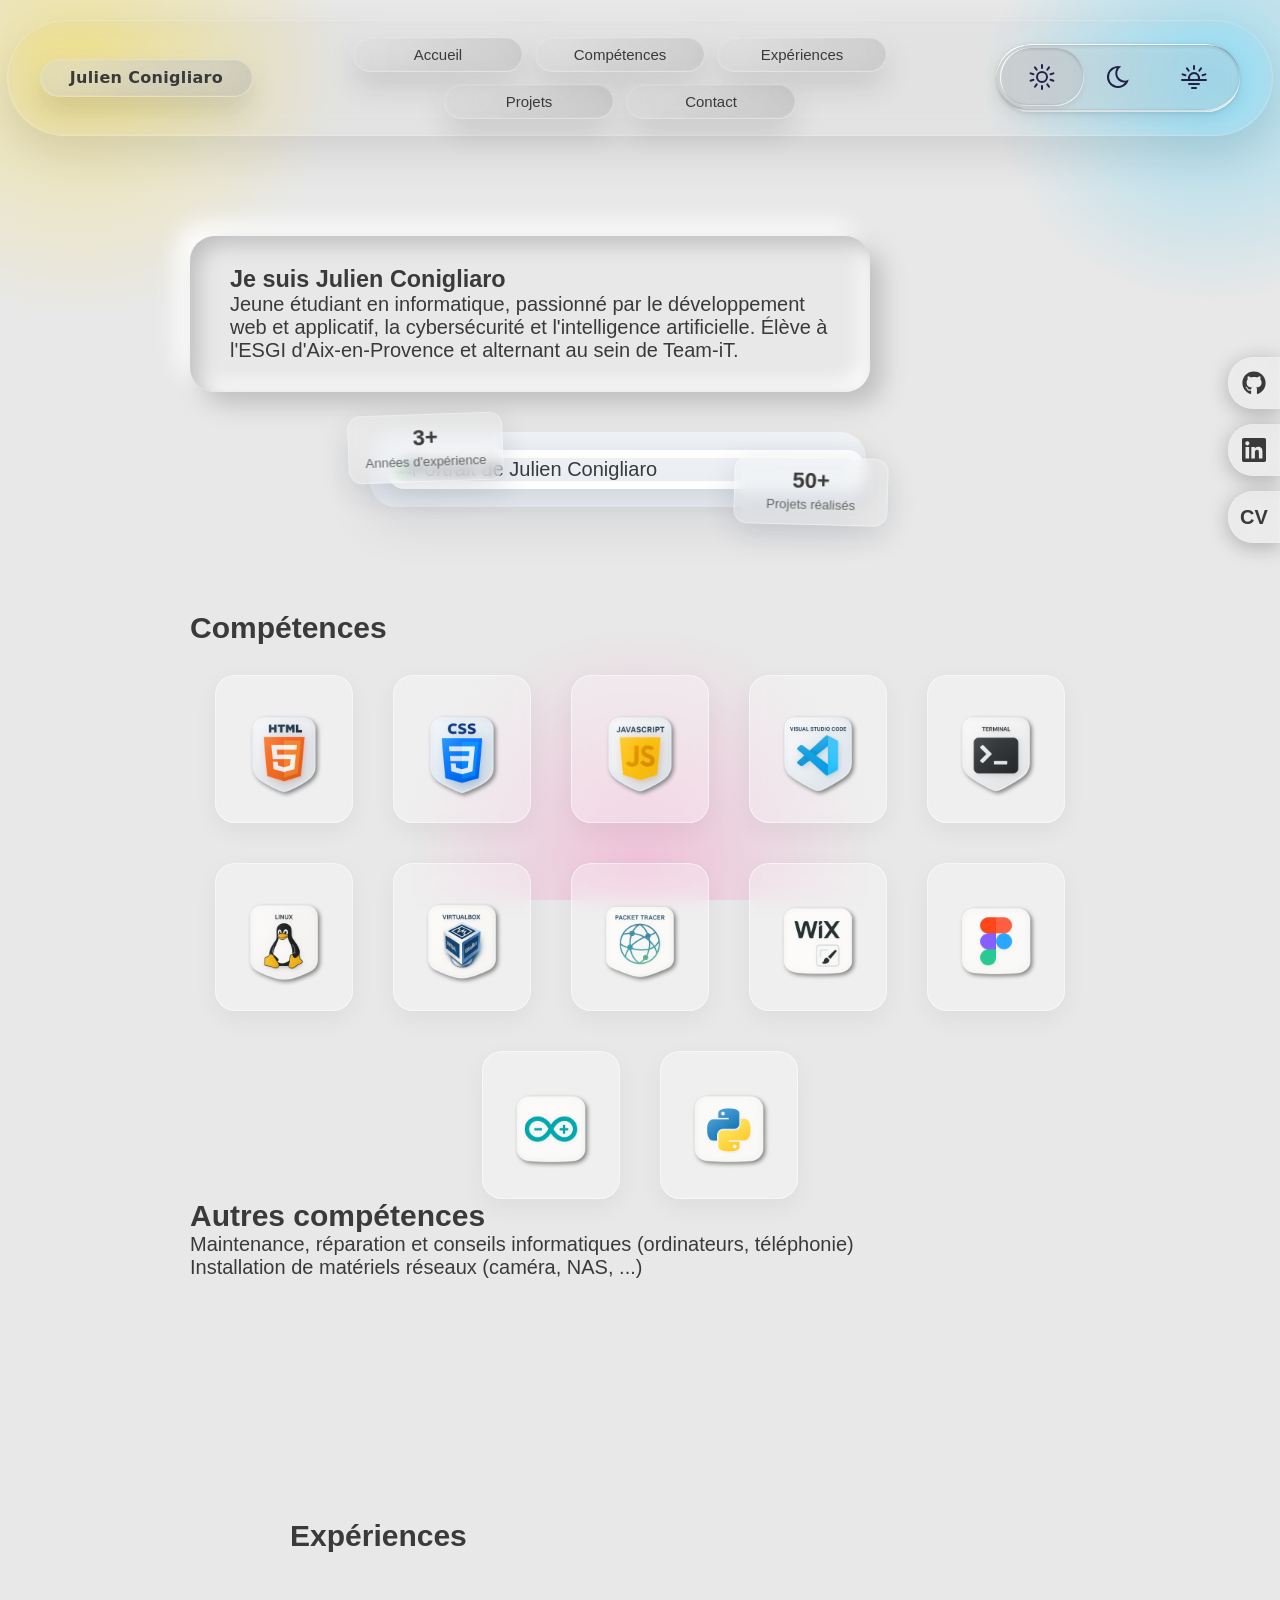
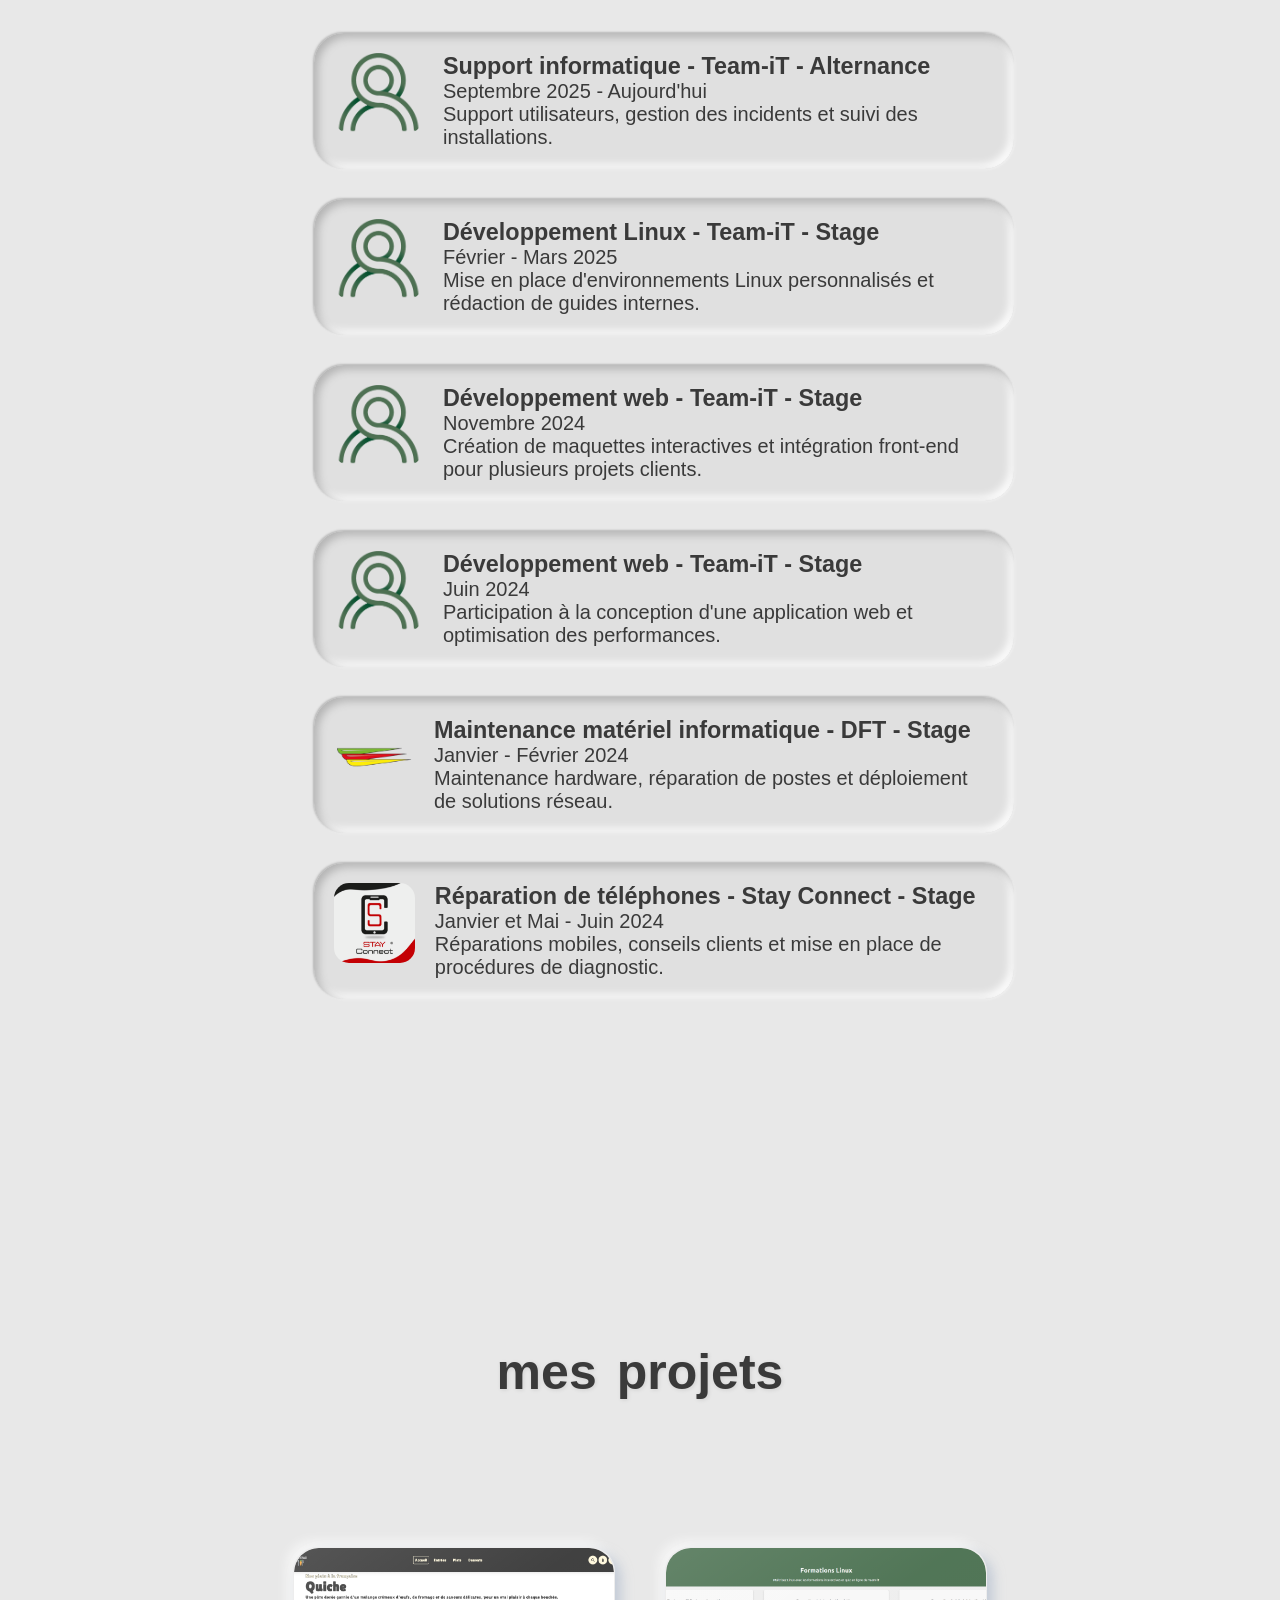
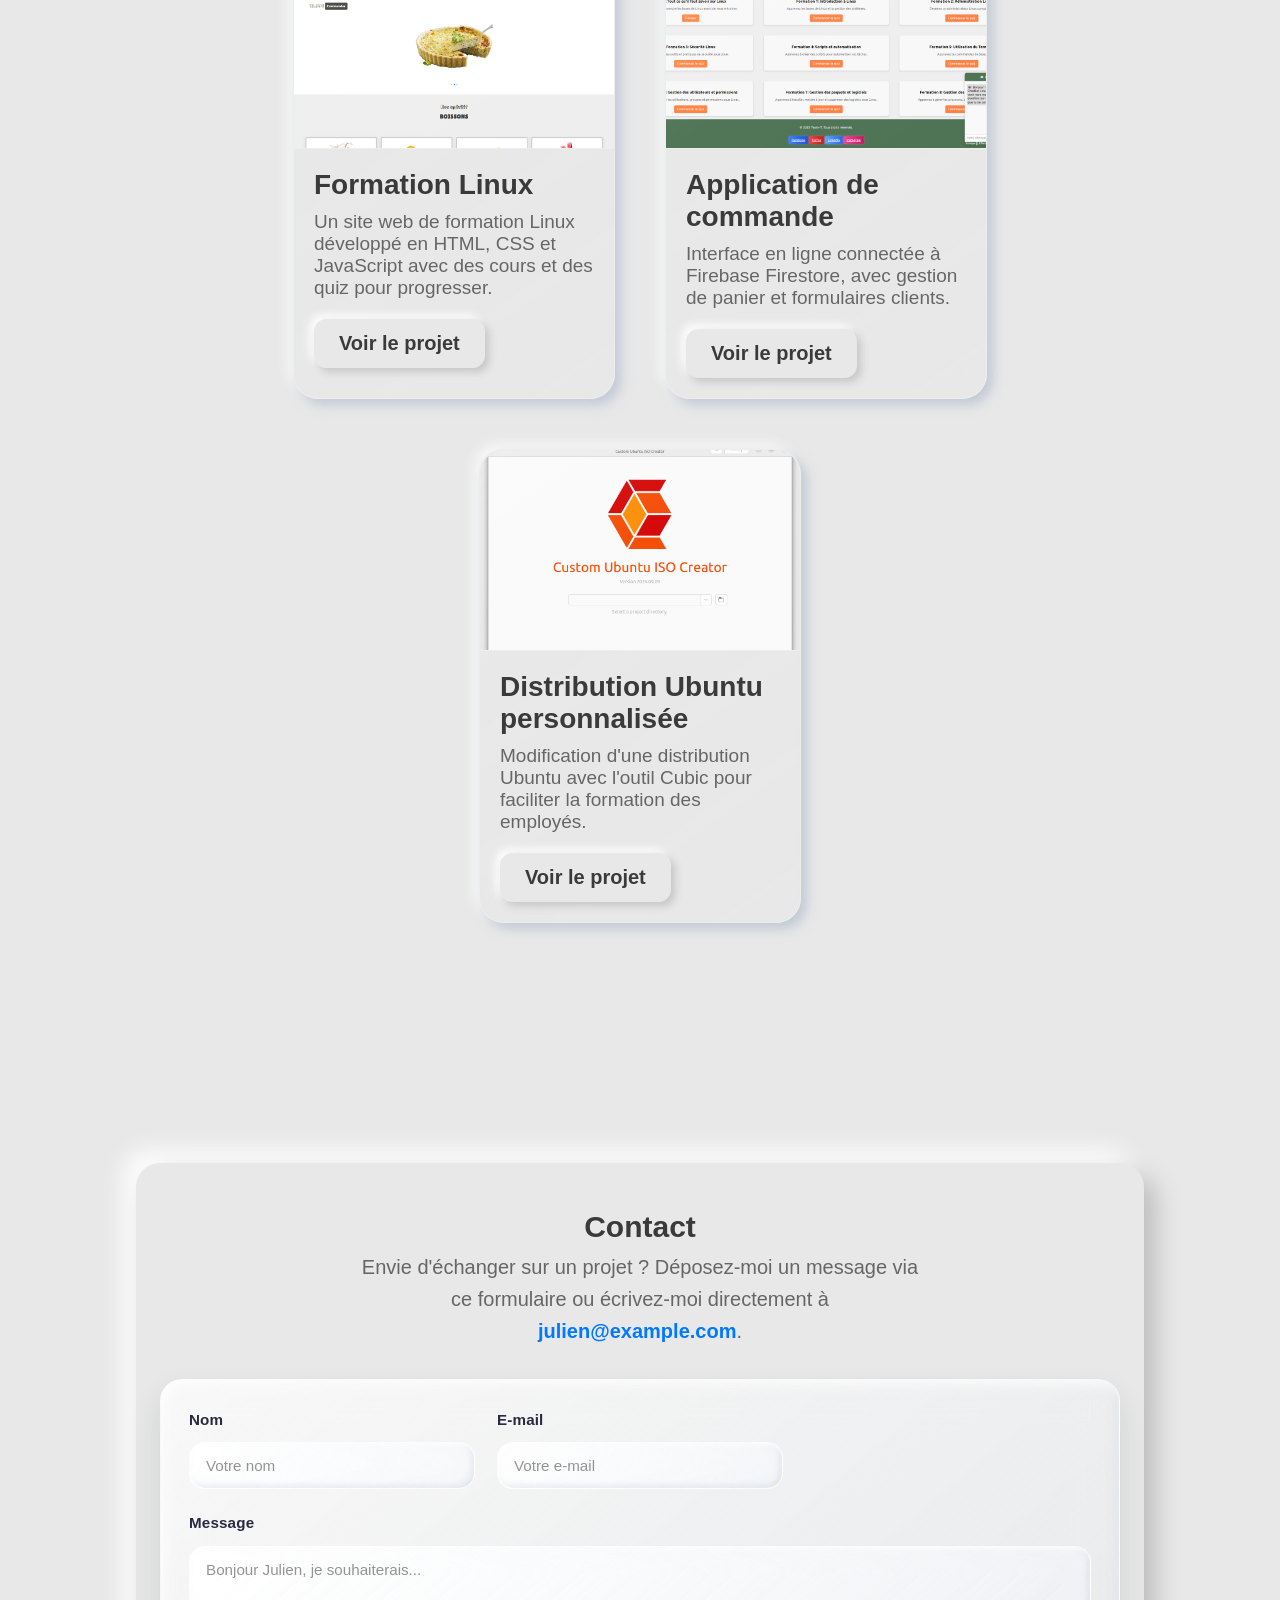
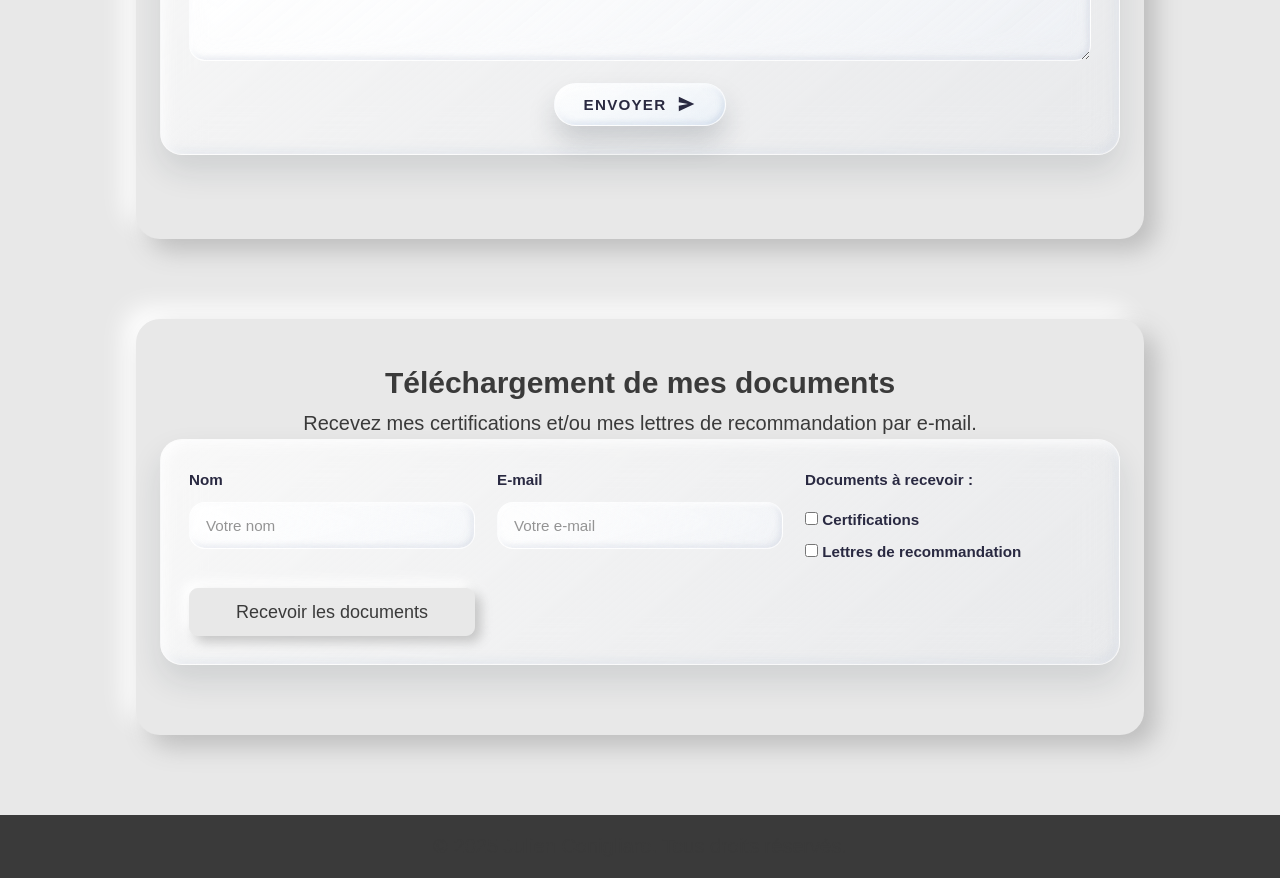
==== index.html @ 29764141 "All portfolio V1" ====
﻿<!DOCTYPE html>
<html lang="fr">
<head>
  <meta charset="UTF-8">
  <meta name="viewport" content="width=device-width, initial-scale=1.0">
  <title>Portfolio | Julien Conigliaro</title>
  <meta name="description" content="Portfolio de Julien Conigliaro, étudiant en informatique et alternant chez Team-iT.">
  <link rel="stylesheet" href="style.css">
</head>
<body>
  <header class="site-header">
    <p class="site-header__brand">
      <a class="nav-button brand-button" href="#accueil">Julien Conigliaro</a>
    </p>

    <nav class="site-nav" aria-label="Navigation principale">
      <ul class="nav-list">
        <li><a class="nav-button nav-link" href="#accueil">Accueil</a></li>
        <li><a class="nav-button nav-link" href="#skills">Compétences</a></li>
        <li><a class="nav-button nav-link" href="#experiences">Expériences</a></li>
        <li><a class="nav-button nav-link" href="#projets">Projets</a></li>
        <li><a class="nav-button nav-link" href="#contact">Contact</a></li>
      </ul>
    </nav>




    <aside class="site-header__controls">
      <fieldset class="switcher" aria-label="Changer de thème">
        <legend class="switcher__legend">Choisir un thème</legend>

        <label class="switcher__option">
          <input class="switcher__input" type="radio" name="theme" value="light" c-option="1" checked>
          <span class="sr-only">Thème clair</span>
          <svg class="switcher__icon" xmlns="http://www.w3.org/2000/svg" fill="none" viewBox="0 0 36 36">
            <path fill="var(--c)" fill-rule="evenodd" d="M18 12a6 6 0 1 1 0 12 6 6 0 0 1 0-12Zm0 2a4 4 0 1 0 0 8 4 4 0 0 0 0-8Z" clip-rule="evenodd" />
            <path fill="var(--c)" d="M17 6.038a1 1 0 1 1 2 0v3a1 1 0 0 1-2 0v-3ZM24.244 7.742a1 1 0 1 1 1.618 1.176L24.1 11.345a1 1 0 1 1-1.618-1.176l1.763-2.427ZM29.104 13.379a1 1 0 0 1 .618 1.902l-2.854.927a1 1 0 1 1-.618-1.902l2.854-.927ZM29.722 20.795a1 1 0 0 1-.619 1.902l-2.853-.927a1 1 0 1 1 .618-1.902l2.854.927ZM25.862 27.159a1 1 0 0 1-1.618 1.175l-1.763-2.427a1 1 0 1 1 1.618-1.175l1.763 2.427ZM19 30.038a1 1 0 0 1-2 0v-3a1 1 0 1 1 2 0v3ZM11.755 28.334a1 1 0 0 1-1.618-1.175l1.764-2.427a1 1 0 1 1 1.618 1.175l-1.764 2.427ZM6.896 22.697a1 1 0 1 1-.618-1.902l2.853-.927a1 1 0 1 1 .618 1.902l-2.853.927ZM6.278 15.28a1 1 0 1 1 .618-1.901l2.853.927a1 1 0 1 1-.618 1.902l-2.853-.927ZM10.137 8.918a1 1 0 0 1 1.618-1.176l1.764 2.427a1 1 0 0 1-1.618 1.176l-1.764-2.427Z" />
          </svg>
        </label>

        <label class="switcher__option">
          <input class="switcher__input" type="radio" name="theme" value="dark" c-option="2">
          <span class="sr-only">Thème sombre</span>
          <svg class="switcher__icon" xmlns="http://www.w3.org/2000/svg" fill="none" viewBox="0 0 36 36">
            <path fill="var(--c)" d="M12.5 8.473a10.968 10.968 0 0 1 8.785-.97 7.435 7.435 0 0 0-3.737 4.672l-.09.373A7.454 7.454 0 0 0 28.732 20.4a10.97 10.97 0 0 1-5.232 7.125l-.497.27c-5.014 2.566-11.175.916-14.234-3.813l-.295-.483C5.53 18.403 7.13 11.93 12.017 8.77l.483-.297Zm4.234.616a8.946 8.946 0 0 0-2.805.883l-.429.234A9 9 0 0 0 10.206 22.5l.241.395A9 9 0 0 0 22.5 25.794l.416-.255a8.94 8.94 0 0 0 2.167-1.99 9.433 9.433 0 0 1-2.782-.313c-5.043-1.352-8.036-6.535-6.686-11.578l.147-.491c.242-.745.573-1.44.972-2.078Z" />
          </svg>
        </label>

        <label class="switcher__option">
          <input class="switcher__input" type="radio" name="theme" value="dim" c-option="3">
          <span class="sr-only">Thème tamisé</span>
          <svg class="switcher__icon" xmlns="http://www.w3.org/2000/svg" fill="none" viewBox="0 0 36 36">
            <path fill="var(--c)" d="M5 21a1 1 0 0 1 1-1h24a1 1 0 1 1 0 2H6a1 1 0 0 1-1-1ZM12 25a1 1 0 0 1 1-1h10a1 1 0 1 1 0 2H13a1 1 0 0 1-1-1ZM15 29a1 1 0 0 1 1-1h4a1 1 0 1 1 0 2h-4a1 1 0 0 1-1-1ZM18 13a6 6 0 0 1 5.915 7h-2.041A4.005 4.005 0 0 0 18 15a4 4 0 0 0-3.874 5h-2.041A6 6 0 0 1 18 13ZM17 7.038a1 1 0 1 1 2 0v3a1 1 0 0 1-2 0v-3ZM24.244 8.742a1 1 0 1 1 1.618 1.176L24.1 12.345a1 1 0 1 1-1.618-1.176l1.763-2.427ZM29.104 14.379a1 1 0 0 1 .618 1.902l-2.854.927a1 1 0 1 1-.618-1.902l2.854-.927ZM6.278 16.28a1 1 0 1 1 .618-1.901l2.853.927a1 1 0 1 1-.618 1.902l-2.853-.927ZM10.137 9.918a1 1 0 0 1 1.618-1.176l1.764 2.427a1 1 0 0 1-1.618 1.176l-1.764-2.427Z" />
          </svg>
        </label>
      </fieldset>
    </aside>
  </header>

  <main id="accueil">
    <section class="first" aria-labelledby="intro-title">
      <article class="top-left card">
        <h1 id="intro-title">Je suis Julien Conigliaro</h1>
        <p>
          Jeune étudiant en informatique, passionné par le développement web et applicatif, la cybersécurité
          et l'intelligence artificielle. Élève à l'ESGI d'Aix-en-Provence et alternant au sein de Team-iT.
        </p>
      </article>

      <aside class="top-right">
        <figure class="image-container">
          <img src="https://cdn.mos.cms.futurecdn.net/8KfKPUNCBj9iife7zyNVQZ-1200-80.jpg" alt="Portrait de Julien Conigliaro">
          <aside class="info-card card-top-left" aria-hidden="true">
            <p class="num">3+</p>
            <p class="label">Années d'expérience</p>
          </aside>

          <aside class="info-card card-bottom-right" aria-hidden="true">
            <p class="num">50+</p>
            <p class="label">Projets réalisés</p>
          </aside>
        </figure>
      </aside>
    </section>

    <section id="skills" class="skills-section">
      <h2>Compétences</h2>
      <ul class="skills">
        <li class="skills-items">
          <img src="images/logo_html.png" alt="Logo HTML5">
        </li>
        <li class="skills-items">
          <img src="images/logo_ccs_glass.png" alt="Logo CSS3">
        </li>
        <li class="skills-items">
          <img src="images/logo_JS.png" alt="Logo JavaScript">
        </li>
        <li class="skills-items">
          <img src="images/logo_vscode.png" alt="Logo Visual Studio Code">
        </li>
        <li class="skills-items">
          <img src="images/logo_terminal.png" alt="Terminal Linux">
        </li>
        <li class="skills-items">
          <img src="images/logo_linux.png" alt="Logo Linux">
        </li>
        <li class="skills-items">
          <img src="images/logo_virtualbox.png" alt="Logo VirtualBox">
        </li>
        <li class="skills-items">
          <img src="images/loco_packet_traceur.png" alt="Logo Cisco Packet Tracer">
        </li>
        <li class="skills-items">
          <img src="images/logo_wix.png" alt="Logo Wix">
        </li>
        <li class="skills-items">
          <img src="images/logo_figma.png" alt="Logo Figma">
        </li>
        <li class="skills-items">
          <img src="images/logo_arduino-ide.png" alt="Logo Arduino IDE">
        </li>
        <li class="skills-items">
          <img src="images/logo_python.png" alt="Logo Python">
        </li>
      </ul>

      <h3>Autres compétences</h3>
      <p>Maintenance, réparation et conseils informatiques (ordinateurs, téléphonie)</p>
      <p>Installation de matériels réseaux (caméra, NAS, ...)</p>
    </section>

    <section id="experiences" class="experiences-section">
      <h2>Expériences</h2>

      <section class="container1">
        <article class="box1">
          <img src="./images/logo-team-it.png" alt="Logo Team-IT">
          <h3>Support informatique - Team-iT - Alternance</h3>
          <p class="date">Septembre 2025 - Aujourd'hui</p>
          <p>Support utilisateurs, gestion des incidents et suivi des installations.</p>
        </article>

        <article class="box1">
          <img src="./images/logo-team-it.png" alt="Logo Team-IT">
          <h3>Développement Linux - Team-iT - Stage</h3>
          <p class="date">Février - Mars 2025</p>
          <p>Mise en place d'environnements Linux personnalisés et rédaction de guides internes.</p>
        </article>

        <article class="box1">
          <img src="./images/logo-team-it.png" alt="Logo Team-IT">
          <h3>Développement web - Team-iT - Stage</h3>
          <p class="date">Novembre 2024</p>
          <p>Création de maquettes interactives et intégration front-end pour plusieurs projets clients.</p>
        </article>

        <article class="box1">
          <img src="./images/logo-team-it.png" alt="Logo Team-IT">
          <h3>Développement web - Team-iT - Stage</h3>
          <p class="date">Juin 2024</p>
          <p>Participation à la conception d'une application web et optimisation des performances.</p>
        </article>

        <article class="box1">
          <img src="./images/logo-DFT.png" alt="Logo DFT Informatique">
          <h3>Maintenance matériel informatique - DFT - Stage</h3>
          <p class="date">Janvier - Février 2024</p>
          <p>Maintenance hardware, réparation de postes et déploiement de solutions réseau.</p>
        </article>

        <article class="box1">
          <img src="./images/logo_stay_connect.png" alt="Logo Stay Connect">
          <h3>Réparation de téléphones - Stay Connect - Stage</h3>
          <p class="date">Janvier et Mai - Juin 2024</p>
          <p>Réparations mobiles, conseils clients et mise en place de procédures de diagnostic.</p>
        </article>
      </section>
    </section>

    <aside class="sidebar" aria-label="Réseaux et documents">
      <a href="https://github.com/jfcjulien" class="sidebar-item github" target="_blank" rel="noopener noreferrer">
        <span class="icon" aria-hidden="true">
          <svg viewBox="0 0 496 512" xmlns="http://www.w3.org/2000/svg">
            <path d="M165.9 397.4c0 2-2.3 3.6-5.2 3.6-3.3.3-5.6-1.3-5.6-3.6 0-2 2.3-3.6 5.2-3.6 3-.3 5.6 1.3 5.6 3.6zm-31.1-4.5c-.7 2 1.3 4.3 4.3 4.9 2.6 1 5.6 0 6.2-2s-1.3-4.3-4.3-5.2c-2.6-.7-5.5.3-6.2 2.3zm44.2-1.7c-2.9.7-4.9 2.6-4.6 4.9.3 2 2.9 3.3 5.9 2.6 2.9-.7 4.9-2.6 4.6-4.6-.3-1.9-3-3.2-5.9-2.9zM244.8 8C106.1 8 0 113.3 0 252c0 110.9 69.8 205.8 169.5 239.2 12.8 2.3 17.3-5.6 17.3-12.1 0-6.2-.3-40.4-.3-61.4 0 0-70 15-84.7-29.8 0 0-11.4-29.1-27.8-36.6 0 0-22.9-15.7 1.6-15.4 0 0 24.9 2 38.6 25.8 21.9 38.6 58.6 27.5 72.9 20.9 2.3-16 8.8-27.1 16-33.7-55.9-6.2-112.3-14.3-112.3-110.5 0-27.5 7.6-41.3 23.6-58.9-2.6-6.5-11.1-33.3 2.6-67.9 20.9-6.5 69 27 69 27 20-5.6 41.5-8.5 62.8-8.5s42.8 2.9 62.8 8.5c0 0 48.1-33.6 69-27 13.7 34.7 5.2 61.4 2.6 67.9 16 17.7 25.8 31.5 25.8 58.9 0 96.5-58.9 104.2-114.8 110.5 9.2 7.9 17 22.9 17 46.4 0 33.7-.3 75.4-.3 83.6 0 6.5 4.6 14.4 17.3 12.1C428.2 457.8 496 362.9 496 252 496 113.3 383.5 8 244.8 8zM97.2 352.9c-1.3 1-1 3.3.7 5.2 1.6 1.6 3.9 2.3 5.2 1 1.3-1 1-3.3-.7-5.2-1.6-1.6-3.9-2.3-5.2-1zm-10.8-8.1c-.7 1.3.3 2.9 2.3 3.9 1.6 1 3.6.7 4.3-.7.7-1.3-.3-2.9-2.3-3.9-2-.6-3.6-.3-4.3.7zm32.4 35.6c-1.6 1.3-1 4.3 1.3 6.2 2.3 2.3 5.2 2.6 6.5 1 1.3-1.3.7-4.3-1.3-6.2-2.2-2.3-5.2-2.6-6.5-1zm-11.4-14.7c-1.6 1-1.6 3.6 0 5.9 1.6 2.3 4.3 3.3 5.6 2.3 1.6-1.3 1.6-3.9 0-6.2-1.4-2.3-4-3.3-5.6-2z" />
          </svg>
        </span>
        <span class="label">Github</span>
      </a>

      <a href="https://fr.linkedin.com/in/julien-conigliaro-6262a5350" class="sidebar-item code" target="_blank" rel="noopener noreferrer">
        <span class="icon" aria-hidden="true">
          <svg viewBox="0 0 24 24" xmlns="http://www.w3.org/2000/svg">
            <path d="M20.447 20.452h-3.554v-5.569c0-1.328-.027-3.037-1.852-3.037-1.853 0-2.136 1.445-2.136 2.939v5.667H9.351V9h3.414v1.561h.046c.477-.9 1.637-1.85 3.37-1.85 3.601 0 4.267 2.37 4.267 5.455v6.286zM5.337 7.433c-1.144 0-2.063-.926-2.063-2.065 0-1.138.92-2.063 2.063-2.063 1.14 0 2.064.925 2.064 2.063 0 1.139-.925 2.065-2.064 2.065zm1.782 13.019H3.555V9h3.564v11.452zM22.225 0H1.771C.792 0 0 .774 0 1.729v20.542C0 23.227.792 24 1.771 24h20.451C23.2 24 24 23.227 24 22.271V1.729C24 .774 23.2 0 22.222 0h.003z" />
          </svg>
        </span>
        <span class="label">LinkedIn</span>
      </a>

      <a href="cv.pdf" class="sidebar-item earn" download>
        <span class="icon" aria-hidden="true">
          <span aria-hidden="true">CV</span>
        </span>
        <span class="label">Télécharger le CV</span>
      </a>
    </aside>

    <section id="projets" class="projects-section">
      <h2 class="section-title">mes projets</h2>

      <section class="projects-container">
        <article class="project-card">
          <figure class="project-image">
            <img src="images/image_servpad.png" alt="Aperçu du projet Formation Linux">
          </figure>
          <section class="project-content">
            <h3>Formation Linux</h3>
            <p>Un site web de formation Linux développé en HTML, CSS et JavaScript avec des cours et des quiz pour progresser.</p>
            <a href="https://github.com/evomerse/Team-iT" class="project-btn" target="_blank" rel="noopener noreferrer">Voir le projet</a>
          </section>
        </article>

        <article class="project-card">
          <figure class="project-image">
            <img src="images/image site formation team-it.png" alt="Aperçu de l'application de commande">
          </figure>
          <section class="project-content">
            <h3>Application de commande</h3>
            <p>Interface en ligne connectée à Firebase Firestore, avec gestion de panier et formulaires clients.</p>
            <a href="https://github.com/jfcjulien/jfcservpad" class="project-btn" target="_blank" rel="noopener noreferrer">Voir le projet</a>
          </section>
        </article>

        <article class="project-card">
          <figure class="project-image">
            <img src="images/image cubic.png" alt="Aperçu de la distribution Ubuntu personnalisée">
          </figure>
          <section class="project-content">
            <h3>Distribution Ubuntu personnalisée</h3>
            <p>Modification d'une distribution Ubuntu avec l'outil Cubic pour faciliter la formation des employés.</p>
            <a href="#" class="project-btn">Voir le projet</a>
          </section>
        </article>
      </section>
    </section>

    <section id="contact" class="contact-section">
        <h2>Contact</h2>
        <p class="contact-intro">
            Envie d'échanger sur un projet&nbsp;? Déposez-moi un message via ce formulaire ou écrivez-moi directement à
            <a href="mailto:julien@example.com">julien@example.com</a>.
        </p>

        <!-- On enlève action="contact.php" -->
        <form id="contactForm" class="contact-form" method="POST" novalidate>
            <div class="form-field">
            <label for="name">Nom</label>
            <input type="text" id="name" name="name" placeholder="Votre nom" required>
            </div>

            <div class="form-field">
            <label for="email">E-mail</label>
            <input type="email" id="email" name="email" placeholder="Votre e-mail" required>
            </div>

            <div class="form-field form-field--full">
            <label for="message">Message</label>
            <textarea id="message" name="message" rows="5" placeholder="Bonjour Julien, je souhaiterais..." required></textarea>
            </div>

            <button type="submit" class="contact-submit">
            <span>Envoyer</span>
            <svg aria-hidden="true" viewBox="0 0 24 24" width="20" height="20">
                <path fill="currentColor" d="M3.4 20.6 22 12 3.4 3.4 3.3 10l11 2-11 2z"/>
            </svg>
            </button>
        </form>

        <p id="formMessage" class="form-message" role="status" aria-live="polite"></p>
    </section>

    <section id="download" class="download-section">
        <h2>Téléchargement de mes documents</h2>
        <p>Recevez mes certifications et/ou mes lettres de recommandation par e-mail.</p>

        <form id="downloadForm" class="download-form" method="POST" action="telechargement.php">
            <div class="form-field">
            <label for="name">Nom</label>
            <input type="text" id="name" name="name" placeholder="Votre nom" required>
            </div>

            <div class="form-field">
            <label for="email">E-mail</label>
            <input type="email" id="email" name="email" placeholder="Votre e-mail" required>
            </div>

            <div class="form-field">
            <label>Documents à recevoir :</label>
            <div>
                <label><input type="checkbox" name="docs[]" value="certifications"> Certifications</label><br>
                <label><input type="checkbox" name="docs[]" value="lettres"> Lettres de recommandation</label>
            </div>
            </div>

            <button type="submit">Recevoir les documents</button>
        </form>

        <p id="downloadMessage" style="margin-top: 10px;"></p>
    </section>




  </main>

  <footer>
    &copy; 2025 Julien Conigliaro. Tous droits réservés.
  </footer>

  <script src="script.js"></script>
</body>
</html>
---- style.css ----
﻿@font-face {
  font-family: 'Organic_Relief';
  src: url('fonts/Organic_Relief.ttf') format('truetype');
  font-weight: normal;
  font-style: normal;
}

@font-face {
  font-family: 'batmfa.ttf';
  src: url('fonts/batmfa.ttf') format('truetype');
  font-weight: normal;
  font-style: normal;
}

@font-face {
  font-family: 'Quicksand_Book';
  src: url('./fonts/Quicksand_Book.otf') format('opentype');
  font-weight: normal;
  font-style: normal;
}


* {
    margin: 0;
    padding: 0;
    scroll-behavior: smooth;
    font-family: Quicksand_Book, Arial, sans-serif;

    
;
}

/*header*/
.site-header {
  display: flex;
  justify-content: space-between;
  align-items: center;
  gap: 20px;
  padding: clamp(12px, 1.5vw, 16px) clamp(16px, 3vw, 32px);
  margin: 0 auto; /* Centrage horizontal, la marge haute est gérée par 'top' */
  width: min(1200px, calc(100% - 40px));
  border-radius: 999px; /* Forme de pilule pour un look moderne */
  background-color: color-mix(in srgb, var(--c-glass) 14%, transparent);
  border: 1px solid color-mix(in srgb, var(--c-light) 18%, transparent);
  box-shadow:
    inset 0 0 0 1px color-mix(in srgb, var(--c-light) 6%, transparent),
    0 18px 42px color-mix(in srgb, var(--c-dark) 10%, transparent);
  backdrop-filter: blur(14px) saturate(var(--saturation));
  -webkit-backdrop-filter: blur(14px) saturate(var(--saturation));
  position: sticky; /* Rend l'en-tête collant */
  top: 20px; /* Distance depuis le haut de la page */
  z-index: 1000; /* S'assure qu'il reste au-dessus du contenu */
  flex-wrap: wrap;
}

.site-header__brand,
.site-header__controls {
  display: flex;
  align-items: center;
  gap: 12px;
}

.site-header__brand {
  flex: 0 1 220px;
  justify-content: flex-start;
  order: 1;
}

.site-nav {
  display: flex;
  align-items: center;
  justify-content: center;
  flex: 1 1 420px;
  min-width: 280px;
  order: 2;
}

.site-header__controls {
  flex: 0 1 260px;
  justify-content: flex-end;
  min-width: 244px;
  order: 3;
}

.nav-list {
  display: flex;
  gap: 12px;
  flex-wrap: wrap;
  justify-content: center;
  list-style: none;
  margin: 0;
  padding: 0;
}

.nav-list li {
  display: flex;
}

.nav-link {
  color: inherit;
}

.nav-link:hover {
  color: var(--text-color-light);
}

.brand-button {
  font-weight: 600;
  font-size: 16px;
  letter-spacing: 0.02em;
  font-family: 'Inter', system-ui, Arial, sans-serif;
}

.site-header .nav-button {
  position: relative;
  display: inline-flex;
  align-items: center;
  justify-content: center;
  gap: 0.55rem;
  min-width: 120px;
  padding: 0.6em 1.6em;
  font-size: 15px;
  line-height: 1;
  text-decoration: none;
  color: var(--text-color);
  border-radius: 999px;
  isolation: isolate;
  border: 1px solid color-mix(in srgb, var(--c-light) 18%, transparent);
  background: color-mix(in srgb, var(--c-glass) 18%, transparent);
  box-shadow:
    inset 0 0 0 1px color-mix(in srgb, var(--c-light) 10%, transparent),
    0 14px 30px color-mix(in srgb, var(--c-dark) 12%, transparent);
  backdrop-filter: blur(14px) saturate(calc(var(--saturation) * 0.92));
  -webkit-backdrop-filter: blur(14px) saturate(calc(var(--saturation) * 0.92));
  transition:
    transform 220ms ease,
    box-shadow 220ms ease,
    border-color 220ms ease,
    color 220ms ease,
    background 220ms ease;
}
.site-header .nav-button::before {
  content: "";
  position: absolute;
  inset: 0;
  border-radius: inherit;
  background: linear-gradient(
    140deg,
    color-mix(in srgb, var(--c-light) 16%, transparent) 0%,
    color-mix(in srgb, var(--c-glass) 40%, transparent) 55%,
    color-mix(in srgb, var(--c-dark) 6%, transparent) 100%
  );
  opacity: 0.92;
  z-index: -2;
}
.site-header .nav-button::after {
  content: "";
  position: absolute;
  inset: 4px 10px calc(100% - 20px) 10px;
  border-radius: inherit;
  background: color-mix(in srgb, var(--c-light) 58%, transparent);
  filter: blur(14px);
  opacity: 0.45;
  pointer-events: none;
  z-index: -1;
}

.site-header .nav-button:hover,
.site-header .nav-button:focus-visible {
  color: color-mix(in srgb, var(--c-content) 75%, var(--text-color) 25%);
  border-color: color-mix(in srgb, var(--c-action) 45%, transparent);
  background: color-mix(in srgb, var(--c-action) 14%, transparent);
  box-shadow:
    inset 0 0 0 1px color-mix(in srgb, var(--c-light) 26%, transparent),
    0 20px 38px color-mix(in srgb, var(--c-dark) 18%, transparent);
  transform: translateY(-2px);
}
.site-header .nav-button:hover::before,
.site-header .nav-button:focus-visible::before {
  background: linear-gradient(
    140deg,
    color-mix(in srgb, var(--c-action) 30%, transparent) 0%,
    color-mix(in srgb, var(--c-light) 18%, transparent) 60%,
    color-mix(in srgb, var(--c-dark) 8%, transparent) 100%
  );
}
.site-header .nav-button:active {
  transform: translateY(0);
  box-shadow:
    inset 3px 3px 7px color-mix(in srgb, var(--c-dark) 14%, transparent),
    inset -3px -3px 7px color-mix(in srgb, var(--c-light) 16%, transparent);
  border-color: color-mix(in srgb, var(--c-action) 32%, transparent);
}
.site-header .nav-button:focus-visible {
  outline: 2px solid color-mix(in srgb, var(--c-action) 50%, transparent);
  outline-offset: 3px;
}
.site-header__brand .nav-button {
  min-width: 0;
  padding-inline: 1.8em;
  padding-left: 1.8em;
  padding-right: 1.8em;
  font-size: 16px;
}

@media (max-width: 1024px) {
  .site-header {
    width: calc(100% - 40px);
    margin-top: clamp(24px, 8vw, 60px);
  }
}

@media (max-width: 1000px) {
  .site-nav {
    display: none;
  }
}

@media (max-width: 768px) {
  .site-header {
    /* Remplacer la disposition en colonne par une disposition en ligne avec un espacement équilibré */
    justify-content: space-between;
    gap: 16px;
  }

  .site-header__brand {
    /* Empêcher le bouton de la marque de s'étirer */
    flex: 0 1 auto;
  }
}

@media (max-width: 520px) {
  .nav-list li {
    flex: 1 1 100%;
  }

  .site-header .nav-button {
    min-width: 0;
  }

  .site-header__controls {
    width: 100%;
  }

  .site-header__controls .switcher {
    width: 100%;
    min-width: 0;
  }
}

.sr-only {
  position: absolute;
  width: 1px;
  height: 1px;
  padding: 0;
  margin: -1px;
  overflow: hidden;
  clip: rect(0, 0, 0, 0);
  white-space: nowrap;
  border: 0;
}

button {
  color: var(--text-color);
  padding: 0.7em 1.7em;
  font-size: 18px;
  border-radius: 0.5em;
  background: var(--bg-color);
  cursor: pointer;
  border: 1px solid var(--bg-color);
  transition: all 0.3s;
  box-shadow: var(--shadow-neumorphic);
  position: relative;
  display: inline-flex;
  align-items: center;
  justify-content: center;
  gap: 0.5rem;
  text-decoration: none;
}


button:hover {
    border: 1px solid white;
}

button:active {
  color: var(--text-color-light);
  box-shadow: var(--shadow-neumorphic-inset);
}

/* CSS */
:root{
  --glass-bg: rgba(255,255,255,0.12);
  --glass-border: rgba(255,255,255,0.35);
  --card-shadow: 0 10px 30px rgba(13,30,60,0.12);
  --accent-shadow: 0 18px 40px rgba(8,20,50,0.12);
  --text-dark: #071126;
  --image-container-bg: linear-gradient(180deg, rgba(246,250,255,0.6), rgba(230,240,255,0.35));
  --image-border-color: rgba(255,255,255,0.92);
  --info-card-bg: linear-gradient(180deg, rgba(255,255,255,0.10), rgba(255,255,255,0.06));
  --info-card-fallback-bg: rgba(255,255,255,0.22);
  --sidebar-item-bg: rgba(255, 255, 255, 0.15);
}

/* Layout de base */
.first{
  display: flex;
  gap: 40px;
  align-items: center;
  flex-wrap: wrap;
  padding: 24px;
  font-family: 'Inter', system-ui, Arial, sans-serif; /* La marge est maintenant gérée par le padding */
  padding-top: clamp(60px, 10vw, 120px); /* Ajoute de l'espace pour ne pas être caché par le header */
}

.top-left{
    flex: 1 1 320px;
    min-width: 260px;
    font-family: '', sans-serif;
}

.top-right{
  flex: 1 1 420px;
  min-width: 280px;
  margin-right: 5%;
}

.card {
      background: var(--bg-color);
      border-radius: 25px;
      padding: 30px 40px;
      max-width: 600px;
      /* Neumorphisme profond : ombres internes ET externes */
      box-shadow: var(--shadow-card-inset), var(--shadow-card-outset);
    }

/* Conteneur image â€” ajoute un lÃ©ger fond/ombre pour ressembler Ã  ta maquette */
.image-container{
  position: relative;
  width: 100%;
  max-width: 460px;
  margin: 0 auto;
  border-radius: 26px;
  padding: 18px; /* espace autour de l'image pour le "cadre blanc" */
  background: var(--image-container-bg);
  box-shadow: 0 18px 50px rgba(12,30,60,0.08);
}

/* L'image avec bord blanc arrondi */
.image-container img{
  display: block;
  width: 100%;
  height: auto;
  border-radius: 16px;
  border: 8px solid var(--image-border-color); /* bord blanc interne */
  box-shadow: 0 8px 30px rgba(9,24,48,0.12);
}

/* Cartes glassmorphism */
.info-card{
  position: absolute;
  min-width: 120px;
  padding: 12px 16px;
  border-radius: 14px;
  backdrop-filter: blur(8px) saturate(110%);
  -webkit-backdrop-filter: blur(8px) saturate(110%);
  background: var(--info-card-bg);
  border: 1px solid var(--glass-border);
  box-shadow: var(--card-shadow);
  color: var(--text-color);
  text-align: center;
  transition: transform .22s ease, box-shadow .22s ease;
  pointer-events: auto;
}

/* Texte interne */
.info-card .num{
  font-size: 22px;
  font-weight: 700;
  line-height: 1;
  margin-bottom: 6px;
}
.info-card .label{
  font-size: 13px;
  color: var(--text-color-light);
  line-height: 1.1;
}

/* Positionnements (ajuste les offsets si besoin) */
.card-top-left{
  top: -18px;
  left: -22px;
  transform: rotate(-2deg);
}
.card-bottom-right{
  right: -22px;
  bottom: -18px;
  transform: rotate(1.5deg);
}

/* Hover / focus */
.info-card:hover,
.info-card:focus{
  transform: translateY(-6px) scale(1.02);
  box-shadow: var(--accent-shadow);
}

/* Fallback si backdrop-filter non supportÃ© (lÃ©gÃ¨rement plus opaque) */
@supports not ((-webkit-backdrop-filter: blur(8px)) or (backdrop-filter: blur(8px))) {
  .info-card{
    background: var(--info-card-fallback-bg);
  }
}

/* Responsive : rÃ©duire les dÃ©calages sur petit Ã©cran */
@media (max-width: 720px){
    /*.first{ flex-direction: column; align-items: center;}*/
    .image-container{ max-width: 360px; padding: 14px; border-radius: 18px; }
    .card-top-left{ top: -12px; left: -8px; transform: none; }
    .card-bottom-right{ right: -12px; bottom: -8px; transform: none; }
}
.contact-section {
  max-width: 960px;
  margin: 80px auto;
  padding: 40px 24px;
  border-radius: 24px;
  background: var(--bg-color);
  box-shadow: var(--shadow-card-outset);
  text-align: center;
  line-height: 1.6;
}

.contact-section a {
  color: var(--accent-color, #0078ff);
  font-weight: 600;
  text-decoration: none;
}

.contact-section a:hover {
  text-decoration: underline;
}

.contact-intro {
  max-width: 560px;
  margin: 0 auto 32px;
  color: var(--text-color-light);
}

.contact-form {
  display: grid;
  grid-template-columns: repeat(auto-fit, minmax(220px, 1fr));
  gap: 22px;
  padding: 28px;
  border-radius: 22px;
  background: linear-gradient(140deg, rgba(255, 255, 255, 0.7), rgba(235, 240, 250, 0.15));
  border: 1px solid rgba(255, 255, 255, 0.6);
  box-shadow:
    inset 4px 4px 12px rgba(255, 255, 255, 0.8),
    inset -4px -4px 10px rgba(180, 190, 210, 0.25),
    0 16px 32px rgba(25, 38, 52, 0.12);
  backdrop-filter: blur(20px) saturate(170%);
  -webkit-backdrop-filter: blur(20px) saturate(170%);
}

.form-field {
  display: flex;
  flex-direction: column;
  gap: 10px;
}

.form-field--full {
  grid-column: 1 / -1;
}

.contact-form label {
  font-size: 0.95rem;
  font-weight: 600;
  letter-spacing: 0.01em;
  color: color-mix(in srgb, var(--c-content) 70%, var(--text-color) 30%);
}

.contact-form input,
.contact-form textarea {
  border: 1px solid rgba(255, 255, 255, 0.6);
  border-radius: 16px;
  padding: 14px 16px;
  font-size: 0.95rem;
  background: linear-gradient(140deg, rgba(255, 255, 255, 0.85), rgba(240, 244, 250, 0.35));
  color: var(--text-color);
  box-shadow:
    inset 2px 2px 4px rgba(255, 255, 255, 0.9),
    inset -2px -2px 6px rgba(180, 190, 210, 0.35);
  transition: border-color 180ms ease, box-shadow 200ms ease, transform 160ms ease;
  backdrop-filter: blur(12px);
  -webkit-backdrop-filter: blur(12px);
}

.contact-form input::placeholder,
.contact-form textarea::placeholder {
  color: color-mix(in srgb, var(--text-color-light) 70%, transparent);
}

.contact-form input:focus,
.contact-form textarea:focus {
  outline: none;
  border-color: color-mix(in srgb, var(--c-action) 45%, transparent);
  box-shadow:
    inset 2px 2px 4px rgba(255, 255, 255, 0.95),
    inset -2px -2px 6px rgba(150, 170, 200, 0.35),
    0 0 0 3px color-mix(in srgb, var(--c-action) 20%, transparent);
  transform: translateY(-1px);
}

.contact-submit {
  grid-column: 1 / -1;
  justify-self: center;
  display: inline-flex;
  align-items: center;
  gap: 10px;
  padding: 0.7em 1.9em;
  border-radius: 999px;
  border: 1px solid rgba(255, 255, 255, 0.55);
  background: linear-gradient(160deg, rgba(255, 255, 255, 0.9), rgba(225, 240, 255, 0.35));
  color: color-mix(in srgb, var(--c-content) 65%, var(--text-color) 35%);
  font-size: 0.95rem;
  font-weight: 600;
  text-transform: uppercase;
  letter-spacing: 0.08em;
  cursor: pointer;
  box-shadow:
    inset 2px 2px 4px rgba(255, 255, 255, 0.9),
    inset -2px -2px 6px rgba(160, 180, 210, 0.35),
    0 16px 28px rgba(25, 38, 52, 0.18);
  transition: transform 180ms ease, box-shadow 220ms ease, border-color 180ms ease, color 180ms ease;
  backdrop-filter: blur(20px);
  -webkit-backdrop-filter: blur(20px);
}

.contact-submit:hover {
  transform: translateY(-1px);
  border-color: rgba(255, 255, 255, 0.85);
  color: color-mix(in srgb, var(--c-action) 45%, var(--text-color) 55%);
  box-shadow:
    inset 2px 2px 4px rgba(255, 255, 255, 1),
    inset -2px -2px 6px rgba(160, 180, 210, 0.45),
    0 20px 34px rgba(20, 32, 45, 0.25);
}

.contact-submit:active {
  transform: translateY(0);
  box-shadow:
    inset 2px 2px 4px rgba(0, 0, 0, 0.08),
    inset -2px -2px 4px rgba(255, 255, 255, 0.8),
    0 10px 20px rgba(20, 32, 45, 0.18);
}

.contact-submit svg {
  transition: transform 200ms ease;
}

.contact-submit:hover svg {
  transform: translateX(3px);
}

.form-message {
  margin-top: 24px;
  font-size: 0.95rem;
  color: color-mix(in srgb, var(--c-content) 70%, var(--text-color) 30%);
}

.contact-section,
.download-section {
  max-width: 960px;
  margin: 80px auto;
  padding: 40px 24px;
  padding-bottom: 60px; /* Add more space at the bottom */
  border-radius: 24px;
  background: var(--bg-color);
  box-shadow: var(--shadow-card-outset);
  text-align: center;
  line-height: 1.6;
}

.contact-intro,
.download-intro {
  max-width: 560px;
  margin: 0 auto 32px;
  color: var(--text-color-light);
}

.contact-form,
.download-form {
  display: grid;
  text-align: left;
  grid-template-columns: repeat(auto-fit, minmax(220px, 1fr));
  gap: 22px;
  padding: 28px;
  border-radius: 22px;
  background: linear-gradient(140deg, rgba(255, 255, 255, 0.7), rgba(235, 240, 250, 0.2));
  border: 1px solid rgba(255, 255, 255, 0.6);
  box-shadow:
    inset 4px 4px 12px rgba(255, 255, 255, 0.85),
    inset -4px -4px 10px rgba(180, 190, 210, 0.25),
    0 16px 32px rgba(25, 38, 52, 0.12);
  backdrop-filter: blur(20px) saturate(170%);
  -webkit-backdrop-filter: blur(20px) saturate(170%);
}

.download-form .form-field,
.contact-form .form-field {
  display: flex;
  flex-direction: column;
  gap: 10px;
}

.download-form label,
.contact-form label {
  font-size: 0.95rem;
  font-weight: 600;
  color: color-mix(in srgb, var(--c-content) 70%, var(--text-color) 30%);
}

.download-form input[type="text"],
.download-form input[type="email"],
.contact-form input[type="text"],
.contact-form input[type="email"] {
  border: 1px solid rgba(255, 255, 255, 0.6);
  border-radius: 16px;
  padding: 14px 16px;
  font-size: 0.95rem;
  background: linear-gradient(140deg, rgba(255, 255, 255, 0.85), rgba(240, 244, 250, 0.35));
  color: var(--text-color);
  box-shadow:
    inset 2px 2px 4px rgba(255, 255, 255, 0.9),
    inset -2px -2px 6px rgba(180, 190, 210, 0.35);
  transition: border-color 180ms ease, box-shadow 200ms ease, transform 160ms ease;
  backdrop-filter: blur(12px);
  -webkit-backdrop-filter: blur(12px);
}

.download-form input::placeholder,
.contact-form input::placeholder {
  color: color-mix(in srgb, var(--text-color-light) 70%, transparent);
}

.download-form input:focus,
.contact-form input:focus {
  outline: none;
  border-color: color-mix(in srgb, var(--c-action) 45%, transparent);
  box-shadow:
    inset 2px 2px 4px rgba(255, 255, 255, 0.95),
    inset -2px -2px 6px rgba(150, 170, 200, 0.35),
    0 0 0 3px color-mix(in srgb, var(--c-action) 20%, transparent);
  transform: translateY(-1px);
}

.download-form .form-field--full {
  grid-column: 1 / -1;
}

.download-options {
  display: flex;
  gap: 12px;
  flex-wrap: wrap;
  align-items: center;
  justify-content: center;
  padding: 18px;
  border-radius: 18px;
  border: 1px solid rgba(255, 255, 255, 0.55);
  background: linear-gradient(150deg, rgba(255, 255, 255, 0.6), rgba(240, 244, 255, 0.2));
  box-shadow:
    inset 2px 2px 4px rgba(255, 255, 255, 0.85),
    inset -2px -2px 6px rgba(170, 185, 205, 0.35);
}

.download-options legend {
  font-size: 0.85rem;
  font-weight: 700;
  text-transform: uppercase;
  letter-spacing: 0.08em;
  margin-bottom: 6px;
  color: color-mix(in srgb, var(--c-content) 70%, var(--text-color) 30%);
}

.option-chip {
  position: relative; /* For the input inside */
  display: inline-flex;
  align-items: center;
  gap: 10px;
  padding: 0.6em 1.2em;
  border-radius: 999px;
  cursor: pointer;
  border: 1px solid rgba(255, 255, 255, 0.55);
  background: linear-gradient(150deg, rgba(255, 255, 255, 0.75), rgba(235, 240, 250, 0.25));
  box-shadow:
    inset 2px 2px 4px rgba(255, 255, 255, 0.9),
    inset -2px -2px 6px rgba(180, 190, 210, 0.35);
  color: color-mix(in srgb, var(--c-content) 60%, var(--text-color) 40%);
  font-weight: 600;
  transition: transform 150ms ease, box-shadow 200ms ease, border-color 180ms ease;
}

.option-chip input {
  position: absolute;
  inset: 0;
  opacity: 0;
  cursor: pointer;
}

.option-chip:hover {
  transform: translateY(-1px);
  border-color: rgba(255, 255, 255, 0.8);
  box-shadow:
    inset 2px 2px 4px rgba(255, 255, 255, 1),
    inset -2px -2px 6px rgba(170, 185, 205, 0.45);
}

.option-chip input:checked + span {
  color: color-mix(in srgb, var(--c-action) 50%, var(--text-color) 50%);
}

.contact-submit,
.download-submit {
  grid-column: 1 / -1;
  justify-self: center;
  display: inline-flex;
  align-items: center;
  gap: 10px;
  padding: 0.7em 1.9em;
  border-radius: 999px;
  border: 1px solid rgba(255, 255, 255, 0.55);
  background: linear-gradient(160deg, rgba(255, 255, 255, 0.9), rgba(225, 240, 255, 0.35));
  color: color-mix(in srgb, var(--c-content) 65%, var(--text-color) 35%);
  font-size: 0.95rem;
  font-weight: 600;
  text-transform: uppercase;
  letter-spacing: 0.08em;
  cursor: pointer;
  box-shadow:
    inset 2px 2px 4px rgba(255, 255, 255, 0.9),
    inset -2px -2px 6px rgba(160, 180, 210, 0.35),
    0 16px 28px rgba(25, 38, 52, 0.18);
  transition: transform 180ms ease, box-shadow 220ms ease, border-color 180ms ease, color 180ms ease;
  backdrop-filter: blur(20px);
  -webkit-backdrop-filter: blur(20px);
}

.contact-submit:hover,
.download-submit:hover {
  transform: translateY(-1px);
  border-color: rgba(255, 255, 255, 0.85);
  color: color-mix(in srgb, var(--c-action) 45%, var(--text-color) 55%);
  box-shadow:
    inset 2px 2px 4px rgba(255, 255, 255, 1),
    inset -2px -2px 6px rgba(160, 180, 210, 0.45),
    0 20px 34px rgba(20, 32, 45, 0.25);
}

.contact-submit:active,
.download-submit:active {
  transform: translateY(0);
  box-shadow:
    inset 2px 2px 4px rgba(0, 0, 0, 0.08),
    inset -2px -2px 4px rgba(255, 255, 255, 0.8),
    0 10px 20px rgba(20, 32, 45, 0.18);
}

.contact-submit svg,
.download-submit svg {
  transition: transform 200ms ease;
}

.contact-submit:hover svg,
.download-submit:hover svg {
  transform: translateX(3px);
}

.form-message,
.download-message {
  margin-top: 24px;
  font-size: 0.95rem;
  color: color-mix(in srgb, var(--c-content) 70%, var(--text-color) 30%);
}

@media (max-width: 720px) {
  .contact-section,
  .download-section {
    margin: 48px 16px;
    padding: 32px 20px;
    padding-bottom: 48px;
  }

  .contact-form {
    padding: 24px;
  }

  .download-section {
    margin: 48px 16px;
    padding: 32px 20px;
  }

  .download-form {
    padding: 24px;
  }
}

/* From Uiverse.io by codebykay101 */

/* Barre verticale fixÃ©e Ã  droite */

/* La barre verticale fixÃ©e Ã  droite */
.sidebar {
  position: fixed;
  top: 50%;
  right: 0;
  transform: translateY(-50%);
  display: flex;
  flex-direction: column;
  gap: 15px;
  z-index: 999;
}

/* Carte (bouton) individuelle */
.sidebar-item {
  position: relative; /* essentiel pour positionner la .label */
  display: flex;
  align-items: center;
  justify-content: center;
  background: var(--sidebar-item-bg);
  backdrop-filter: blur(12px);
  border-radius: 25px 0 0 25px;
  border: 1px solid var(--sidebar-border-color);
  box-shadow: var(--sidebar-shadow);
  color: white;
  width: 50px;
  height: 50px;
  overflow: visible; /* important pour voir les Ã©lÃ©ments en dehors */
  text-decoration: none;
  transition: background 0.3s ease;
}

/* Conteneur icÃ´ne */
.sidebar-item .icon {
  display: flex;
  align-items: center;
  justify-content: center;
  width: 100%;
}

/* IcÃ´ne */
.sidebar-item svg {
  width: 24px;
  height: 24px;
  fill: var(--text-color);
  transition: fill 0.3s ease;
}


/* Label masquÃ© par dÃ©faut */
.sidebar-item .label {
  position: absolute;
  right: 60px;
  top: 50%;
  transform: translateY(-50%) translateX(10px);
  white-space: nowrap;
  padding: 8px 12px;
  background: var(--sidebar-label-bg);
  backdrop-filter: blur(10px);
  border-radius: 10px;
  opacity: 0;
  pointer-events: none;
  transition: opacity 0.3s ease, transform 0.3s ease;
  font-family: sans-serif;
  font-size: 14px;
  color: var(--text-color);
  box-shadow: 0 4px 20px rgba(0, 0, 0, 0.2);
  z-index: 1;
}

.sidebar-item .icon span {
  font-weight: 700;
  color: var(--text-color);
}

/* Hover individuel */
.sidebar-item:hover .label {
  opacity: 1;
  transform: translateY(-50%) translateX(0); /* Slide vers la gauche */
}

.github:hover svg {
  fill: #3a3a3a;
}

.code:hover svg {
  fill: #0077B5;
}

.earn:hover svg {
  fill: #e74c3c;
}

section {
    position: relative;
    max-width: 900px;
    margin: 0 auto;
    padding: 80px 24px;
    color: var(--text-color);
  }


.skills {
    display: flex;
    gap: 40px;
    flex-wrap: wrap;
    justify-content: center;
    align-items: flex-start;
    margin-top: 30px;
    list-style: none;
    padding: 0;
}

#skills h3 {
    color: var(--text-color);
    font-size: 30px;
}

.skills-items {
  display: flex;
  justify-content: center;
  align-items: center;
  padding: 20px;
  border-radius: 20px;
  background: var(--skill-card-bg);
  border: 1px solid var(--skill-card-border);
  backdrop-filter: blur(10px);
  -webkit-backdrop-filter: blur(10px);
  box-shadow: var(--skill-card-shadow);
  transition: transform 0.3s ease, box-shadow 0.3s ease;
}

.skills-items:hover {
  transform: translateY(-8px);
  box-shadow: var(--skill-card-shadow-hover);
}

.skills img {
    max-width: 6rem;
    height: auto;
    filter: drop-shadow(2px 2px 2px grey);
    margin-top: 10px;
}




.experiences {
  text-align: center;
  max-width: 800px;
  width: 100%;
}

.experiences h2 {
  font-size: 2.5em;
  margin-bottom: 40px;
  color: var(--text-color);
}

/* Blocs individuels */
.experience-bloc {
  background-color: var(--bg-color);
  border-radius: 30px;
  box-shadow: var(--shadow-neumorphic);
  padding: 20px 30px;
  margin-bottom: 30px;
  text-align: left;
  transition: transform 0.2s ease;
}

.experience-bloc:hover {
  transform: scale(1.02);
}

.experience-bloc h3 {
  margin-top: 0;
  font-size: 1.4em;
  color: var(--text-color);
}

.experience-bloc .date {
  font-style: italic;
  color: var(--text-color-light);
  margin-bottom: 10px;
}

.experience-bloc p {
  margin: 0;
}

.experiences-section {
  margin-top: 80px;
  margin-bottom: 80px;
  max-width: 700px;
}







.container1 {
    position: relative;
    width: 100%;
    display: flex;
    flex-direction: column;
    justify-content: center; 
    align-items: flex-start; /* Aligne les cartes sur la gauche */
    gap: 30px;
}

.box1 {
    position: relative;
    box-sizing: border-box;
    width: 100%;
    max-width: 700px;
    min-height: 120px;
    background: var(--bg-color-alt);
    box-shadow: var(--shadow-inset-alt);
    border-radius: 30px;
    transition: box-shadow 1s, 1s;
    padding: 20px;
}

.box1::before {
    content: '';
    position: absolute;
    top: 0; right: 0; bottom: 0; left: 0;
    border-radius: inherit;
    box-shadow: var(--shadow-outset-alt-before);
    transition: box-shadow 0.5s;
}

.box1:hover {
    /* Supprime presque totalement les ombres internes au hover */
    box-shadow: var(--shadow-inset-alt-hover);
    transition: box-shadow 1s;
    transition-timing-function: cubic-bezier(.08, .35, .32, .98);
}

.box1:hover::before {
    /* Ombres externes rÃ©duites pour un effet subtil */
    box-shadow: var(--shadow-outset-alt-hover);
    transition: box-shadow 0.75s 1s;
    transition-timing-function: cubic-bezier(.08, .35, .32, .98);
}

.box1 img {
    height: 80px;
    width: auto;
    float: left;
    margin-right: 20px;
    border-radius: 15px;
}







.projects-section {
  text-align: center;
  padding: 80px 20px;
  max-width: 1100px; /* margin-bottom supprimé */
  margin: 0 auto;
}

.section-title {
  font-size: 2.5em;
  margin-bottom: 50px;
  color: var(--text-color);
  font-family: 'Organic_Relief', 'Quicksand_Book', sans-serif;
  text-shadow: 1px 1px 4px rgba(0,0,0,0.1);
}

/* Conteneur gÃ©nÃ©ral */
.projects-container {
  display: flex;
  flex-wrap: wrap;
  justify-content: center;
  gap: 50px;
}

/* Carte projet */
.project-card {
  position: relative;
  width: 320px;
  border-radius: 25px;
  overflow: hidden;
  background: var(--project-card-bg);
  backdrop-filter: blur(14px) saturate(120%);
  -webkit-backdrop-filter: blur(14px) saturate(120%);
  border: 1px solid var(--project-card-border);
  transition: all 0.35s ease;

  /* Ombres nÃ©omorphiques prÃ©cises */
  box-shadow: var(--project-card-shadow);
}

.project-card:hover {
  transform: translateY(-6px);
  background: var(--project-card-bg-hover);
  box-shadow: var(--project-card-shadow-hover);
}

.project-card:hover::before {
  opacity: 0.55;
}
/* Image */
.project-image {
  width: 100%;
  height: 200px;
  overflow: hidden;
  border-bottom: 1px solid var(--project-card-border);
  border-radius: 25px 25px 0 0;
}

.project-image img {
  width: 100%;
  height: 100%;
  object-fit: cover;
  transition: transform 0.45s ease;
}

.project-card:hover img {
  transform: scale(1.05);
}

/* Contenu */
.project-content {
  padding: 20px;
  color: var(--text-color);
  text-align: left;
}

.project-content h3 {
  margin-top: 0;
  font-size: 1.4em;
  color: var(--text-color);
  font-family: 'Quicksand_Book', sans-serif;
}

.project-content p {
  font-size: 0.95em;
  margin: 10px 0 20px;
  color: var(--text-color-light);
}

/* Bouton */
.project-btn {
  display: inline-block;
  background: var(--bg-color);
  padding: 0.6em 1.2em;
  border-radius: 0.6em;
  color: var(--text-color);
  text-decoration: none;
  font-weight: 600;
  box-shadow: var(--shadow-neumorphic-sm);
  border: 1px solid var(--bg-color);
  transition: all 0.3s ease;
}

.project-btn:hover {
  border: 1px solid white;
}

.project-btn:active {
  box-shadow: var(--shadow-neumorphic-sm-inset);
  color: var(--text-color-light);
}

/* Effet glassmorphique doux au survol */
.project-card::before {
  content: "";
  position: absolute;
  top: 0;
  left: 0;
  width: 100%;
  height: 100%;
  border-radius: inherit;
  background: var(--project-card-overlay);
  opacity: 0.35;
  pointer-events: none;
  transition: opacity 0.3s ease;
}

/* Responsive */
@media (max-width: 768px) {
  .projects-container {
    flex-direction: column;
    align-items: center;
  }

  .project-card {
    width: 90%;
    max-width: 380px;
  }
}








.cv-btn {
  display: inline-flex;
  align-items: center;
  gap: 10px;
  padding: 0.8em 1.6em;
  border-radius: 0.8em;
  background: var(--bg-color);
  color: var(--text-color);
  text-decoration: none;
  font-weight: 600;
  font-size: 16px;
  box-shadow: var(--shadow-neumorphic);
  transition: all 0.3s ease;
  border: 1px solid #e8e8e8;
  cursor: pointer;
  position: relative;
  overflow: hidden;
}

.cv-btn:hover {
  transform: translateY(-2px);
  border: 1px solid white;
  box-shadow: var(--shadow-neumorphic-hover);
}

.cv-btn:active {
  color: var(--text-color-light);
  transform: translateY(1px);
  box-shadow: var(--shadow-neumorphic-inset-deep);
}

/* IcÃ´ne */
.cv-icon {
  display: flex;
  align-items: center;
  justify-content: center;
  background: var(--bg-color);
  border-radius: 12px;
  width: 38px;
  height: 38px;
  box-shadow: var(--shadow-neumorphic-sm-inset);
  color: var(--text-color);
}

/* Animation pulsante sur lâ€™icÃ´ne */
@keyframes pulse {
  0%, 100% { transform: scale(1); }
  50% { transform: scale(1.1); }
}

.cv-icon svg {
  animation: pulse 1.5s ease-in-out infinite;
}

/* Label texte */
.cv-label {
  font-family: Quicksand_Book, Arial, sans-serif;
  font-size: 1rem;
}









@import url("https://fonts.googleapis.com/css2?family=DM+Sans:opsz,wght@9..40,100..1000&display=swap");

body {
  height: 100vh;
  width: 100vw;
  overflow-x: hidden;

  --c-glass: #bbbbbc;
  --c-light: #fff;
  --c-dark: #000;

  --c-content: #224;
  --c-action: #0052f5;

  --spot-color-1: rgba(255, 215, 0, 0.3); /* Gold */
  --spot-color-2: rgba(0, 191, 255, 0.3); /* DeepSkyBlue */
  --spot-color-3: rgba(255, 105, 180, 0.3); /* HotPink */
  --c-bg: #e8e8e8;

  /* Neumorphic variables */
  --bg-color: #e8e8e8;
  --bg-color-alt: #e0e0e0;
  --text-color: #3a3a3a;
  --text-color-light: #666;
  --shadow-dark: #c5c5c5;
  --shadow-light: #ffffff;
  --shadow-neumorphic: 6px 6px 12px var(--shadow-dark), -6px -6px 12px var(--shadow-light);
  --shadow-neumorphic-inset: inset 4px 4px 12px var(--shadow-dark), inset -4px -4px 12px var(--shadow-light);
  --shadow-neumorphic-inset-deep: inset 4px 4px 10px var(--shadow-dark), inset -4px -4px 10px var(--shadow-light);
  --shadow-neumorphic-sm: 4px 4px 8px var(--shadow-dark), -4px -4px 8px var(--shadow-light);
  --shadow-neumorphic-sm-inset: inset 3px 3px 6px var(--shadow-dark), inset -3px -3px 6px var(--shadow-light);
  --shadow-neumorphic-hover: 8px 8px 16px #c2c2c2, -8px -8px 16px #ffffff;
  --shadow-card-inset: inset 8px 8px 20px #bebebe, inset -8px -8px 20px #ffffff;
  --shadow-card-outset: 12px 12px 25px #bebebe, -12px -12px 25px #ffffff;
  --shadow-inset-alt: inset 4px 4px 8px #b3b3b3, inset -4px -4px 8px #ffffff;
  --shadow-outset-alt-before: -1px -1px 2px #b8b8b8, 1px 1px 2px #f0f0f0;
  --shadow-inset-alt-hover: inset 0px 0px 0px #a1a1a1, inset 0px 0px 0px #ffffff;
  --shadow-outset-alt-hover: 3px 3px 6px #cfcfcf, -3px -3px 6px #f6f6f6;
  --project-card-shadow: 6px 6px 12px rgba(163, 177, 198, 0.55), -6px -6px 12px rgba(255, 255, 255, 0.65);
  --project-card-shadow-hover: 8px 8px 16px rgba(150, 160, 180, 0.55), -8px -8px 16px rgba(255, 255, 255, 0.8), inset 0 0 20px rgba(255, 255, 255, 0.15);
  --project-card-bg: rgba(232, 232, 232, 0.55);
  --project-card-bg-hover: rgba(245, 245, 245, 0.65);
  --project-card-border: rgba(255, 255, 255, 0.25);
  --project-card-overlay: linear-gradient(145deg, rgba(255, 255, 255, 0.4) 0%, rgba(255, 255, 255, 0.1) 30%, rgba(255, 255, 255, 0) 100%);
  --sidebar-border-color: rgba(255, 255, 255, 0.15);
  --sidebar-shadow: 0 4px 20px rgba(0, 0, 0, 0.25);
  --sidebar-label-bg: rgba(255, 255, 255, 0.1);
  /* Skill cards glassmorphism */
  --skill-card-bg: rgba(255, 255, 255, 0.3);
  --skill-card-border: rgba(255, 255, 255, 0.5);
  --skill-card-shadow: 0 8px 24px rgba(0, 0, 0, 0.05);
  --skill-card-shadow-hover: 0 10px 30px rgba(0, 0, 0, 0.1);



  --glass-reflex-dark: 1;
  --glass-reflex-light: 1;

  --saturation: 150%;

  font-size: 20px;
  font-family: "DM Sans", sans-serif;
  font-optical-sizing: auto;
  background: var(--c-bg);
  background-color: var(--c-bg); /* Base background color */
  background-image:
    radial-gradient(circle at 15% 15%, var(--spot-color-1) 0%, transparent 50%),
    radial-gradient(circle at 85% 25%, var(--spot-color-2) 0%, transparent 50%),
    radial-gradient(circle at 50% 90%, var(--spot-color-3) 0%, transparent 50%);
  background-size: 40% 40%, 35% 35%, 45% 45%; /* Different sizes */
  background-position: 0% 0%, 100% 0%, 50% 100%; /* Initial positions */
  background-repeat: no-repeat;
  background-attachment: fixed;
  animation: moveSpots 20s infinite alternate ease-in-out; /* Animation */
  color: var(--text-color);

  transition: background 400ms cubic-bezier(1, 0, 0.4, 1),
    color 400ms cubic-bezier(1, 0, 0.4, 1);
  transition: background-color 400ms cubic-bezier(1, 0, 0.4, 1), color 400ms cubic-bezier(1, 0, 0.4, 1);
}

@media (max-width: 700px) {
  body {
    /* Enlève le troisième gradient (le rose) */
    background-image:
      radial-gradient(circle at 15% 15%, var(--spot-color-1) 0%, transparent 50%),
      radial-gradient(circle at 85% 25%, var(--spot-color-2) 0%, transparent 50%);
  }
}

body:has(input[value="dark"]:checked) {
  --c-glass: #bbbbbc;
  --c-light: #fff;
  --c-dark: #000;

  --c-content: #e1e1e1;
  --c-action: #03d5ff;

  --spot-color-1: rgba(0, 255, 255, 0.2); /* Cyan */
  --spot-color-2: rgba(127, 255, 0, 0.2); /* Chartreuse */
  --spot-color-3: rgba(255, 0, 255, 0.2); /* Magenta */
  --c-bg: #1b1b1d;

  /* Neumorphic variables */
  --bg-color: #1b1b1d;
  --bg-color-alt: #212124;
  --text-color: #e1e1e1;
  --text-color-light: #aaa;
  --shadow-dark: #111112;
  --shadow-light: #252528;
  --shadow-neumorphic: 6px 6px 12px var(--shadow-dark), -6px -6px 12px var(--shadow-light);
  --shadow-neumorphic-inset: inset 4px 4px 12px var(--shadow-dark), inset -4px -4px 12px var(--shadow-light);
  --shadow-neumorphic-inset-deep: inset 4px 4px 10px var(--shadow-dark), inset -4px -4px 10px var(--shadow-light);
  --shadow-neumorphic-sm: 4px 4px 8px var(--shadow-dark), -4px -4px 8px var(--shadow-light);
  --shadow-neumorphic-sm-inset: inset 3px 3px 6px var(--shadow-dark), inset -3px -3px 6px var(--shadow-light);
  --shadow-neumorphic-hover: 8px 8px 16px var(--shadow-dark), -8px -8px 16px var(--shadow-light);
  --shadow-card-inset: inset 8px 8px 20px var(--shadow-dark), inset -8px -8px 20px var(--shadow-light);
  --shadow-card-outset: 12px 12px 25px var(--shadow-dark), -12px -12px 25px var(--shadow-light);
  --shadow-inset-alt: inset 4px 4px 8px var(--shadow-dark), inset -4px -4px 8px var(--shadow-light);
  --shadow-outset-alt-before: -1px -1px 2px #000, 1px 1px 2px #3c3c3c;
  --shadow-inset-alt-hover: inset 0px 0px 0px var(--shadow-dark), inset 0px 0px 0px var(--shadow-light);
  --shadow-outset-alt-hover: 3px 3px 6px var(--shadow-dark), -3px -3px 6px var(--shadow-light);
  --project-card-shadow: 6px 6px 12px var(--shadow-dark), -6px -6px 12px var(--shadow-light);
  --project-card-shadow-hover: 8px 8px 16px var(--shadow-dark), -8px -8px 16px var(--shadow-light), inset 0 0 20px rgba(0,0,0,0.15);
  --project-card-bg: rgba(40, 40, 40, 0.55);
  --project-card-bg-hover: rgba(50, 50, 50, 0.65);
  --project-card-border: rgba(60, 60, 60, 0.25);
  --project-card-overlay: linear-gradient(145deg, rgba(255, 255, 255, 0.1) 0%, rgba(255, 255, 255, 0.05) 30%, rgba(255, 255, 255, 0) 100%);
  --image-container-bg: linear-gradient(180deg, rgba(40,40,40,0.6), rgba(50,50,50,0.35));
  --image-border-color: rgba(27,27,29,0.92);
  --info-card-bg: linear-gradient(180deg, rgba(60,60,60,0.2), rgba(60,60,60,0.1));
  --info-card-fallback-bg: rgba(60,60,60,0.3);
  --sidebar-item-bg: rgba(27, 27, 29, 0.5);
  --sidebar-border-color: rgba(80, 80, 80, 0.2);
  /* Skill cards glassmorphism */
  --skill-card-bg: rgba(40, 40, 40, 0.4);
  --skill-card-border: rgba(60, 60, 60, 0.6);
  --skill-card-shadow: 0 8px 24px rgba(0, 0, 0, 0.2);
  --skill-card-shadow-hover: 0 10px 30px rgba(0, 0, 0, 0.3);

  --glass-reflex-dark: 2;
  --glass-reflex-light: 0.3;

  --saturation: 150%;
}

body:has(input[value="dim"]:checked) {
  --c-light: #99deff;
  --c-dark: #20001b;
  --c-glass: hsl(335 250% 74% / 1);

  --c-content: #d5dbe2;
  --c-action: #ff48a9;

  --spot-color-1: rgba(64, 224, 208, 0.25); /* Turquoise */
  --spot-color-2: rgba(255, 140, 0, 0.25); /* DarkOrange */
  --spot-color-3: rgba(186, 85, 211, 0.25); /* MediumPurple */
  --c-bg: #152433;

  /* Neumorphic variables */
  --bg-color: #152433;
  --bg-color-alt: #192a3a;
  --text-color: #d5dbe2;
  --text-color-light: #9cb3c9;
  --shadow-dark: #0e1822;
  --shadow-light: #1c3044;
  --shadow-neumorphic: 6px 6px 12px var(--shadow-dark), -6px -6px 12px var(--shadow-light);
  --shadow-neumorphic-inset: inset 4px 4px 12px var(--shadow-dark), inset -4px -4px 12px var(--shadow-light);
  --shadow-neumorphic-inset-deep: inset 4px 4px 10px var(--shadow-dark), inset -4px -4px 10px var(--shadow-light);
  --shadow-neumorphic-sm: 4px 4px 8px var(--shadow-dark), -4px -4px 8px var(--shadow-light);
  --shadow-neumorphic-sm-inset: inset 3px 3px 6px var(--shadow-dark), inset -3px -3px 6px var(--shadow-light);
  --shadow-neumorphic-hover: 8px 8px 16px var(--shadow-dark), -8px -8px 16px var(--shadow-light);
  --shadow-card-inset: inset 8px 8px 20px var(--shadow-dark), inset -8px -8px 20px var(--shadow-light);
  --shadow-card-outset: 12px 12px 25px var(--shadow-dark), -12px -12px 25px var(--shadow-light);
  --shadow-inset-alt: inset 4px 4px 8px var(--shadow-dark), inset -4px -4px 8px var(--shadow-light);
  --shadow-outset-alt-before: -1px -1px 2px #000, 1px 1px 2px #2a445c;
  --shadow-inset-alt-hover: inset 0px 0px 0px var(--shadow-dark), inset 0px 0px 0px var(--shadow-light);
  --shadow-outset-alt-hover: 3px 3px 6px var(--shadow-dark), -3px -3px 6px var(--shadow-light);
  --project-card-shadow: 6px 6px 12px var(--shadow-dark), -6px -6px 12px var(--shadow-light);
  --project-card-shadow-hover: 8px 8px 16px var(--shadow-dark), -8px -8px 16px var(--shadow-light), inset 0 0 20px rgba(0,0,0,0.15);
  --project-card-bg: rgba(25, 42, 58, 0.55);
  --project-card-bg-hover: rgba(30, 50, 70, 0.65);
  --project-card-border: rgba(35, 60, 80, 0.25);
  --project-card-overlay: linear-gradient(145deg, rgba(153, 222, 255, 0.1) 0%, rgba(153, 222, 255, 0.05) 30%, rgba(153, 222, 255, 0) 100%);
  --image-container-bg: linear-gradient(180deg, rgba(21,36,51,0.6), rgba(25,42,58,0.35));
  --image-border-color: rgba(21,36,51,0.92);
  --info-card-bg: linear-gradient(180deg, rgba(153, 222, 255, 0.1), rgba(153, 222, 255, 0.05));
  --info-card-fallback-bg: rgba(153, 222, 255, 0.15);
  --sidebar-item-bg: rgba(21, 36, 51, 0.5);
  --sidebar-border-color: rgba(153, 222, 255, 0.1);
  /* Skill cards glassmorphism */
  --skill-card-bg: rgba(25, 42, 58, 0.4);
  --skill-card-border: rgba(153, 222, 255, 0.2);
  --skill-card-shadow: 0 8px 24px rgba(0, 0, 0, 0.2);
  --skill-card-shadow-hover: 0 10px 30px rgba(0, 0, 0, 0.3);

  --glass-reflex-dark: 2;
  --glass-reflex-light: 0.7;

  --saturation: 200%;
}

.switcher {
  position: relative;
  display: inline-flex;
  align-items: center;
  gap: 8px;
  flex: 0 0 auto;
  width: 244px;
  max-width: 100%;
  min-width: 244px;
  height: 68px;
  box-sizing: border-box;
  padding: 8px 12px 10px;
  margin: 0;
  border: none;
  border-radius: 99em;
  font-size: var(--fz, 16px);
  background-color: color-mix(in srgb, var(--c-glass) 12%, transparent);
  backdrop-filter: blur(8px) saturate(var(--saturation));
  -webkit-backdrop-filter: blur(8px) saturate(var(--saturation));
  box-shadow: inset 0 0 0 1px
      color-mix(
        in srgb,
        var(--c-light) calc(var(--glass-reflex-light) * 10%),
        transparent
      ),
    inset 1.8px 3px 0px -2px color-mix(in srgb, var(--c-light)
          calc(var(--glass-reflex-light) * 90%), transparent),
    inset -2px -2px 0px -2px color-mix(in srgb, var(--c-light)
          calc(var(--glass-reflex-light) * 80%), transparent),
    inset -3px -8px 1px -6px color-mix(in srgb, var(--c-light)
          calc(var(--glass-reflex-light) * 60%), transparent),
    inset -0.3px -1px 4px 0px
      color-mix(
        in srgb,
        var(--c-dark) calc(var(--glass-reflex-dark) * 12%),
        transparent
      ),
    inset -1.5px 2.5px 0px -2px
      color-mix(
        in srgb,
        var(--c-dark) calc(var(--glass-reflex-dark) * 20%),
        transparent
      ),
    inset 0px 3px 4px -2px color-mix(in srgb, var(--c-dark)
          calc(var(--glass-reflex-dark) * 20%), transparent),
    inset 2px -6.5px 1px -4px
      color-mix(
        in srgb,
        var(--c-dark) calc(var(--glass-reflex-dark) * 10%),
        transparent
      ),
    0px 1px 5px 0px
      color-mix(
        in srgb,
        var(--c-dark) calc(var(--glass-reflex-dark) * 10%),
        transparent
      ),
    0px 6px 16px 0px
      color-mix(
        in srgb,
        var(--c-dark) calc(var(--glass-reflex-dark) * 8%),
        transparent
      );
  transition: background-color 400ms cubic-bezier(1, 0, 0.4, 1),
    box-shadow 400ms cubic-bezier(1, 0, 0.4, 1);
}

.switcher__legend {
  position: absolute;
  width: 1px;
  height: 1px;
  margin: -1px;
  border: 0;
  padding: 0;
  white-space: nowrap;
  clip-path: inset(100%);
  clip: rect(0 0 0 0);
  overflow: hidden;
}

.switcher__input {
  clip: rect(0 0 0 0);
  clip-path: inset(100%);
  height: 1px;
  width: 1px;
  overflow: hidden;
  position: absolute;
  white-space: nowrap;
}

.switcher__icon {
  display: block;
  width: 100%;
  transition: scale 200ms cubic-bezier(0.5, 0, 0, 1);
}

.switcher__option {
  --c: var(--c-content);
  display: flex;
  justify-content: center;
  align-items: center;
  padding: 0 16px;
  width: 68px;
  height: 100%;
  box-sizing: border-box;
  border-radius: 99em;
  opacity: 1;
  transition: all 160ms;
}

.switcher__option:hover {
  --c: var(--c-action);
  cursor: pointer;
}

.switcher__option:hover .switcher__icon {
  scale: 1.2;
}

.switcher__option:has(input:checked) {
  --c: var(--c-content);
  cursor: auto;
}

.switcher__option:has(input:checked) .switcher__icon {
  scale: 1;
}

.switcher::after {
  content: "";
  position: absolute;
  left: 4px;
  top: 4px;
  display: block;
  width: 84px;
  height: calc(100% - 10px);
  border-radius: 99em;
  background-color: color-mix(in srgb, var(--c-glass) 36%, transparent);
  z-index: -1;
  box-shadow: inset 0 0 0 1px
      color-mix(
        in srgb,
        var(--c-light) calc(var(--glass-reflex-light) * 10%),
        transparent
      ),
    inset 2px 1px 0px -1px color-mix(in srgb, var(--c-light)
          calc(var(--glass-reflex-light) * 90%), transparent),
    inset -1.5px -1px 0px -1px color-mix(in srgb, var(--c-light)
          calc(var(--glass-reflex-light) * 80%), transparent),
    inset -2px -6px 1px -5px color-mix(in srgb, var(--c-light)
          calc(var(--glass-reflex-light) * 60%), transparent),
    inset -1px 2px 3px -1px
      color-mix(
        in srgb,
        var(--c-dark) calc(var(--glass-reflex-dark) * 20%),
        transparent
      ),
    inset 0px -4px 1px -2px
      color-mix(
        in srgb,
        var(--c-dark) calc(var(--glass-reflex-dark) * 10%),
        transparent
      ),
    0px 3px 6px 0px
      color-mix(
        in srgb,
        var(--c-dark) calc(var(--glass-reflex-dark) * 8%),
        transparent
      );
}

.switcher:has(input[c-option="1"]:checked)::after {
  translate: 0 0;
  transform-origin: right;
  transition: background-color 400ms cubic-bezier(1, 0, 0.4, 1),
    box-shadow 400ms cubic-bezier(1, 0, 0.4, 1),
    translate 400ms cubic-bezier(1, 0, 0.4, 1);
  animation: scaleToggle 440ms ease;
}

.switcher:has(input[c-option="2"]:checked)::after {
  translate: 76px 0;
  transition: background-color 400ms cubic-bezier(1, 0, 0.4, 1),
    box-shadow 400ms cubic-bezier(1, 0, 0.4, 1),
    translate 400ms cubic-bezier(1, 0, 0.4, 1);
  animation: scaleToggle2 440ms ease;
}

.switcher[c-previous="1"]:has(input[c-option="2"]:checked)::after {
  transform-origin: left;
}

.switcher[c-previous="3"]:has(input[c-option="2"]:checked)::after {
  transform-origin: right;
}

.switcher:has(input[c-option="3"]:checked)::after {
  translate: 152px 0;
  transform-origin: left;
  transition: background-color 400ms cubic-bezier(1, 0, 0.4, 1),
    box-shadow 400ms cubic-bezier(1, 0, 0.4, 1),
    translate 400ms cubic-bezier(1, 0, 0.4, 1);
  animation: scaleToggle3 440ms ease;
}

@keyframes scaleToggle {
  0% {
    scale: 1 1;
  }
  50% {
    scale: 1.1 1;
  }
  100% {
    scale: 1 1;
  }
}

@keyframes scaleToggle2 {
  0% {
    scale: 1 1;
  }
  50% {
    scale: 1.2 1;
  }
  100% {
    scale: 1 1;
  }
}

@keyframes scaleToggle3 {
  0% {
    scale: 1 1;
  }
  50% {
    scale: 1.1 1;
  }
  100% {
    scale: 1 1;
  }
}

.box {
  padding: 1em 1.4em;
  border-top: 4px solid color-mix(in srgb, var(--c-action) 50%, transparent);
  border-radius: 0.8em;
  background-color: color-mix(in srgb, var(--c-action) 8%, var(--c-bg));
  transition: background 400ms cubic-bezier(1, 0, 0.4, 1);
}

footer {
  background-color: #3a3a3a;
  color: var(--text-color);
  padding: 20px;
  text-align: center;
}

@media (max-width: 768px) {
  .sidebar {
    top: auto;
    bottom: 0;
    right: 50%;
    transform: translateX(50%);
    flex-direction: row;
  }

  .sidebar-item {
    border-radius: 25px 25px 0 0;
  }

  .sidebar-item:hover {
    width: 120px;
  }
  .top-left, .top-right {
    margin: 0 auto;
    text-align: center;
  }
  
}
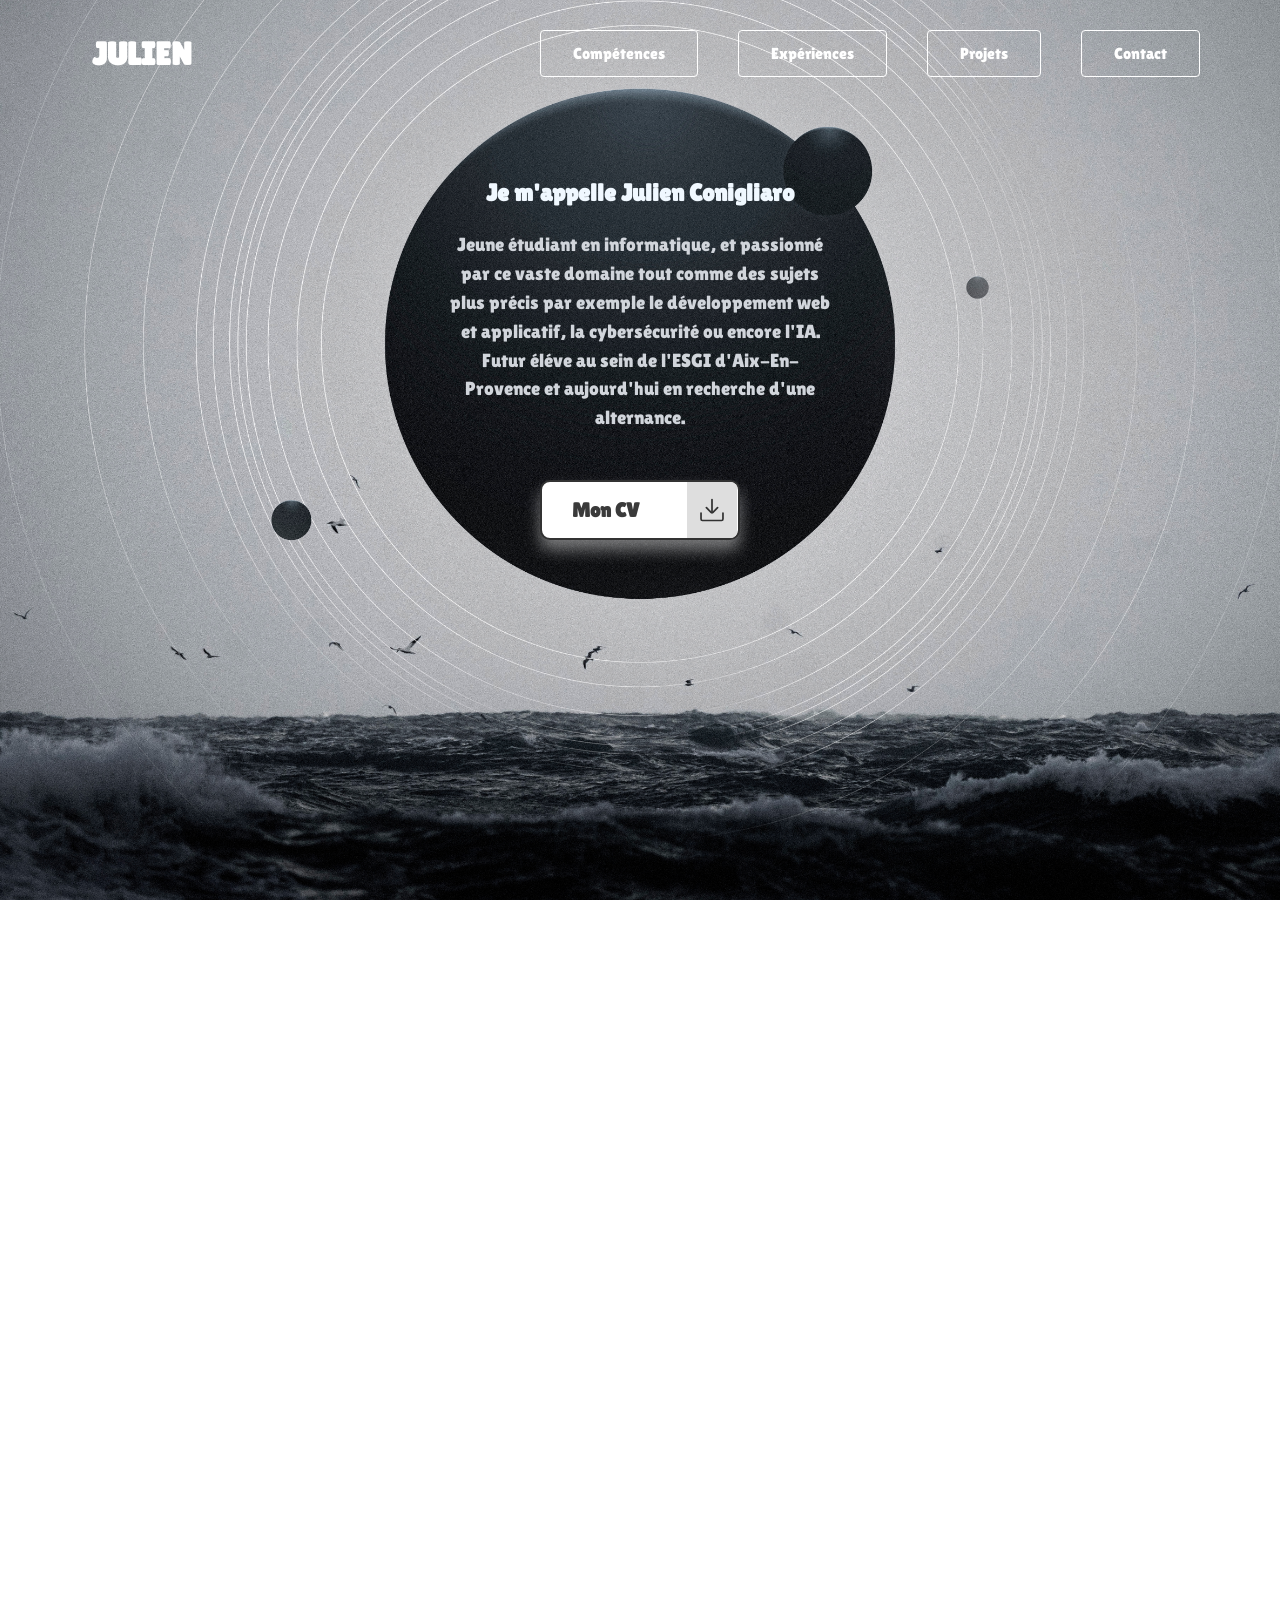
==== commit 0d4ff0f9: "return V0" ====
--- a/index.html
+++ b/index.html
@@ -1,322 +1,262 @@
-﻿<!DOCTYPE html>
-<html lang="fr">
-<head>
-  <meta charset="UTF-8">
-  <meta name="viewport" content="width=device-width, initial-scale=1.0">
-  <title>Portfolio | Julien Conigliaro</title>
-  <meta name="description" content="Portfolio de Julien Conigliaro, étudiant en informatique et alternant chez Team-iT.">
-  <link rel="stylesheet" href="style.css">
-</head>
-<body>
-  <header class="site-header">
-    <p class="site-header__brand">
-      <a class="nav-button brand-button" href="#accueil">Julien Conigliaro</a>
-    </p>
-
-    <nav class="site-nav" aria-label="Navigation principale">
-      <ul class="nav-list">
-        <li><a class="nav-button nav-link" href="#accueil">Accueil</a></li>
-        <li><a class="nav-button nav-link" href="#skills">Compétences</a></li>
-        <li><a class="nav-button nav-link" href="#experiences">Expériences</a></li>
-        <li><a class="nav-button nav-link" href="#projets">Projets</a></li>
-        <li><a class="nav-button nav-link" href="#contact">Contact</a></li>
-      </ul>
-    </nav>
-
-
-
-
-    <aside class="site-header__controls">
-      <fieldset class="switcher" aria-label="Changer de thème">
-        <legend class="switcher__legend">Choisir un thème</legend>
-
-        <label class="switcher__option">
-          <input class="switcher__input" type="radio" name="theme" value="light" c-option="1" checked>
-          <span class="sr-only">Thème clair</span>
-          <svg class="switcher__icon" xmlns="http://www.w3.org/2000/svg" fill="none" viewBox="0 0 36 36">
-            <path fill="var(--c)" fill-rule="evenodd" d="M18 12a6 6 0 1 1 0 12 6 6 0 0 1 0-12Zm0 2a4 4 0 1 0 0 8 4 4 0 0 0 0-8Z" clip-rule="evenodd" />
-            <path fill="var(--c)" d="M17 6.038a1 1 0 1 1 2 0v3a1 1 0 0 1-2 0v-3ZM24.244 7.742a1 1 0 1 1 1.618 1.176L24.1 11.345a1 1 0 1 1-1.618-1.176l1.763-2.427ZM29.104 13.379a1 1 0 0 1 .618 1.902l-2.854.927a1 1 0 1 1-.618-1.902l2.854-.927ZM29.722 20.795a1 1 0 0 1-.619 1.902l-2.853-.927a1 1 0 1 1 .618-1.902l2.854.927ZM25.862 27.159a1 1 0 0 1-1.618 1.175l-1.763-2.427a1 1 0 1 1 1.618-1.175l1.763 2.427ZM19 30.038a1 1 0 0 1-2 0v-3a1 1 0 1 1 2 0v3ZM11.755 28.334a1 1 0 0 1-1.618-1.175l1.764-2.427a1 1 0 1 1 1.618 1.175l-1.764 2.427ZM6.896 22.697a1 1 0 1 1-.618-1.902l2.853-.927a1 1 0 1 1 .618 1.902l-2.853.927ZM6.278 15.28a1 1 0 1 1 .618-1.901l2.853.927a1 1 0 1 1-.618 1.902l-2.853-.927ZM10.137 8.918a1 1 0 0 1 1.618-1.176l1.764 2.427a1 1 0 0 1-1.618 1.176l-1.764-2.427Z" />
-          </svg>
-        </label>
-
-        <label class="switcher__option">
-          <input class="switcher__input" type="radio" name="theme" value="dark" c-option="2">
-          <span class="sr-only">Thème sombre</span>
-          <svg class="switcher__icon" xmlns="http://www.w3.org/2000/svg" fill="none" viewBox="0 0 36 36">
-            <path fill="var(--c)" d="M12.5 8.473a10.968 10.968 0 0 1 8.785-.97 7.435 7.435 0 0 0-3.737 4.672l-.09.373A7.454 7.454 0 0 0 28.732 20.4a10.97 10.97 0 0 1-5.232 7.125l-.497.27c-5.014 2.566-11.175.916-14.234-3.813l-.295-.483C5.53 18.403 7.13 11.93 12.017 8.77l.483-.297Zm4.234.616a8.946 8.946 0 0 0-2.805.883l-.429.234A9 9 0 0 0 10.206 22.5l.241.395A9 9 0 0 0 22.5 25.794l.416-.255a8.94 8.94 0 0 0 2.167-1.99 9.433 9.433 0 0 1-2.782-.313c-5.043-1.352-8.036-6.535-6.686-11.578l.147-.491c.242-.745.573-1.44.972-2.078Z" />
-          </svg>
-        </label>
-
-        <label class="switcher__option">
-          <input class="switcher__input" type="radio" name="theme" value="dim" c-option="3">
-          <span class="sr-only">Thème tamisé</span>
-          <svg class="switcher__icon" xmlns="http://www.w3.org/2000/svg" fill="none" viewBox="0 0 36 36">
-            <path fill="var(--c)" d="M5 21a1 1 0 0 1 1-1h24a1 1 0 1 1 0 2H6a1 1 0 0 1-1-1ZM12 25a1 1 0 0 1 1-1h10a1 1 0 1 1 0 2H13a1 1 0 0 1-1-1ZM15 29a1 1 0 0 1 1-1h4a1 1 0 1 1 0 2h-4a1 1 0 0 1-1-1ZM18 13a6 6 0 0 1 5.915 7h-2.041A4.005 4.005 0 0 0 18 15a4 4 0 0 0-3.874 5h-2.041A6 6 0 0 1 18 13ZM17 7.038a1 1 0 1 1 2 0v3a1 1 0 0 1-2 0v-3ZM24.244 8.742a1 1 0 1 1 1.618 1.176L24.1 12.345a1 1 0 1 1-1.618-1.176l1.763-2.427ZM29.104 14.379a1 1 0 0 1 .618 1.902l-2.854.927a1 1 0 1 1-.618-1.902l2.854-.927ZM6.278 16.28a1 1 0 1 1 .618-1.901l2.853.927a1 1 0 1 1-.618 1.902l-2.853-.927ZM10.137 9.918a1 1 0 0 1 1.618-1.176l1.764 2.427a1 1 0 0 1-1.618 1.176l-1.764-2.427Z" />
-          </svg>
-        </label>
-      </fieldset>
-    </aside>
-  </header>
-
-  <main id="accueil">
-    <section class="first" aria-labelledby="intro-title">
-      <article class="top-left card">
-        <h1 id="intro-title">Je suis Julien Conigliaro</h1>
-        <p>
-          Jeune étudiant en informatique, passionné par le développement web et applicatif, la cybersécurité
-          et l'intelligence artificielle. Élève à l'ESGI d'Aix-en-Provence et alternant au sein de Team-iT.
-        </p>
-      </article>
-
-      <aside class="top-right">
-        <figure class="image-container">
-          <img src="https://cdn.mos.cms.futurecdn.net/8KfKPUNCBj9iife7zyNVQZ-1200-80.jpg" alt="Portrait de Julien Conigliaro">
-          <aside class="info-card card-top-left" aria-hidden="true">
-            <p class="num">3+</p>
-            <p class="label">Années d'expérience</p>
-          </aside>
-
-          <aside class="info-card card-bottom-right" aria-hidden="true">
-            <p class="num">50+</p>
-            <p class="label">Projets réalisés</p>
-          </aside>
-        </figure>
-      </aside>
-    </section>
-
-    <section id="skills" class="skills-section">
-      <h2>Compétences</h2>
-      <ul class="skills">
-        <li class="skills-items">
-          <img src="images/logo_html.png" alt="Logo HTML5">
-        </li>
-        <li class="skills-items">
-          <img src="images/logo_ccs_glass.png" alt="Logo CSS3">
-        </li>
-        <li class="skills-items">
-          <img src="images/logo_JS.png" alt="Logo JavaScript">
-        </li>
-        <li class="skills-items">
-          <img src="images/logo_vscode.png" alt="Logo Visual Studio Code">
-        </li>
-        <li class="skills-items">
-          <img src="images/logo_terminal.png" alt="Terminal Linux">
-        </li>
-        <li class="skills-items">
-          <img src="images/logo_linux.png" alt="Logo Linux">
-        </li>
-        <li class="skills-items">
-          <img src="images/logo_virtualbox.png" alt="Logo VirtualBox">
-        </li>
-        <li class="skills-items">
-          <img src="images/loco_packet_traceur.png" alt="Logo Cisco Packet Tracer">
-        </li>
-        <li class="skills-items">
-          <img src="images/logo_wix.png" alt="Logo Wix">
-        </li>
-        <li class="skills-items">
-          <img src="images/logo_figma.png" alt="Logo Figma">
-        </li>
-        <li class="skills-items">
-          <img src="images/logo_arduino-ide.png" alt="Logo Arduino IDE">
-        </li>
-        <li class="skills-items">
-          <img src="images/logo_python.png" alt="Logo Python">
-        </li>
-      </ul>
-
-      <h3>Autres compétences</h3>
-      <p>Maintenance, réparation et conseils informatiques (ordinateurs, téléphonie)</p>
-      <p>Installation de matériels réseaux (caméra, NAS, ...)</p>
-    </section>
-
-    <section id="experiences" class="experiences-section">
-      <h2>Expériences</h2>
-
-      <section class="container1">
-        <article class="box1">
-          <img src="./images/logo-team-it.png" alt="Logo Team-IT">
-          <h3>Support informatique - Team-iT - Alternance</h3>
-          <p class="date">Septembre 2025 - Aujourd'hui</p>
-          <p>Support utilisateurs, gestion des incidents et suivi des installations.</p>
-        </article>
-
-        <article class="box1">
-          <img src="./images/logo-team-it.png" alt="Logo Team-IT">
-          <h3>Développement Linux - Team-iT - Stage</h3>
-          <p class="date">Février - Mars 2025</p>
-          <p>Mise en place d'environnements Linux personnalisés et rédaction de guides internes.</p>
-        </article>
-
-        <article class="box1">
-          <img src="./images/logo-team-it.png" alt="Logo Team-IT">
-          <h3>Développement web - Team-iT - Stage</h3>
-          <p class="date">Novembre 2024</p>
-          <p>Création de maquettes interactives et intégration front-end pour plusieurs projets clients.</p>
-        </article>
-
-        <article class="box1">
-          <img src="./images/logo-team-it.png" alt="Logo Team-IT">
-          <h3>Développement web - Team-iT - Stage</h3>
-          <p class="date">Juin 2024</p>
-          <p>Participation à la conception d'une application web et optimisation des performances.</p>
-        </article>
-
-        <article class="box1">
-          <img src="./images/logo-DFT.png" alt="Logo DFT Informatique">
-          <h3>Maintenance matériel informatique - DFT - Stage</h3>
-          <p class="date">Janvier - Février 2024</p>
-          <p>Maintenance hardware, réparation de postes et déploiement de solutions réseau.</p>
-        </article>
-
-        <article class="box1">
-          <img src="./images/logo_stay_connect.png" alt="Logo Stay Connect">
-          <h3>Réparation de téléphones - Stay Connect - Stage</h3>
-          <p class="date">Janvier et Mai - Juin 2024</p>
-          <p>Réparations mobiles, conseils clients et mise en place de procédures de diagnostic.</p>
-        </article>
-      </section>
-    </section>
-
-    <aside class="sidebar" aria-label="Réseaux et documents">
-      <a href="https://github.com/jfcjulien" class="sidebar-item github" target="_blank" rel="noopener noreferrer">
-        <span class="icon" aria-hidden="true">
-          <svg viewBox="0 0 496 512" xmlns="http://www.w3.org/2000/svg">
-            <path d="M165.9 397.4c0 2-2.3 3.6-5.2 3.6-3.3.3-5.6-1.3-5.6-3.6 0-2 2.3-3.6 5.2-3.6 3-.3 5.6 1.3 5.6 3.6zm-31.1-4.5c-.7 2 1.3 4.3 4.3 4.9 2.6 1 5.6 0 6.2-2s-1.3-4.3-4.3-5.2c-2.6-.7-5.5.3-6.2 2.3zm44.2-1.7c-2.9.7-4.9 2.6-4.6 4.9.3 2 2.9 3.3 5.9 2.6 2.9-.7 4.9-2.6 4.6-4.6-.3-1.9-3-3.2-5.9-2.9zM244.8 8C106.1 8 0 113.3 0 252c0 110.9 69.8 205.8 169.5 239.2 12.8 2.3 17.3-5.6 17.3-12.1 0-6.2-.3-40.4-.3-61.4 0 0-70 15-84.7-29.8 0 0-11.4-29.1-27.8-36.6 0 0-22.9-15.7 1.6-15.4 0 0 24.9 2 38.6 25.8 21.9 38.6 58.6 27.5 72.9 20.9 2.3-16 8.8-27.1 16-33.7-55.9-6.2-112.3-14.3-112.3-110.5 0-27.5 7.6-41.3 23.6-58.9-2.6-6.5-11.1-33.3 2.6-67.9 20.9-6.5 69 27 69 27 20-5.6 41.5-8.5 62.8-8.5s42.8 2.9 62.8 8.5c0 0 48.1-33.6 69-27 13.7 34.7 5.2 61.4 2.6 67.9 16 17.7 25.8 31.5 25.8 58.9 0 96.5-58.9 104.2-114.8 110.5 9.2 7.9 17 22.9 17 46.4 0 33.7-.3 75.4-.3 83.6 0 6.5 4.6 14.4 17.3 12.1C428.2 457.8 496 362.9 496 252 496 113.3 383.5 8 244.8 8zM97.2 352.9c-1.3 1-1 3.3.7 5.2 1.6 1.6 3.9 2.3 5.2 1 1.3-1 1-3.3-.7-5.2-1.6-1.6-3.9-2.3-5.2-1zm-10.8-8.1c-.7 1.3.3 2.9 2.3 3.9 1.6 1 3.6.7 4.3-.7.7-1.3-.3-2.9-2.3-3.9-2-.6-3.6-.3-4.3.7zm32.4 35.6c-1.6 1.3-1 4.3 1.3 6.2 2.3 2.3 5.2 2.6 6.5 1 1.3-1.3.7-4.3-1.3-6.2-2.2-2.3-5.2-2.6-6.5-1zm-11.4-14.7c-1.6 1-1.6 3.6 0 5.9 1.6 2.3 4.3 3.3 5.6 2.3 1.6-1.3 1.6-3.9 0-6.2-1.4-2.3-4-3.3-5.6-2z" />
-          </svg>
-        </span>
-        <span class="label">Github</span>
-      </a>
-
-      <a href="https://fr.linkedin.com/in/julien-conigliaro-6262a5350" class="sidebar-item code" target="_blank" rel="noopener noreferrer">
-        <span class="icon" aria-hidden="true">
-          <svg viewBox="0 0 24 24" xmlns="http://www.w3.org/2000/svg">
-            <path d="M20.447 20.452h-3.554v-5.569c0-1.328-.027-3.037-1.852-3.037-1.853 0-2.136 1.445-2.136 2.939v5.667H9.351V9h3.414v1.561h.046c.477-.9 1.637-1.85 3.37-1.85 3.601 0 4.267 2.37 4.267 5.455v6.286zM5.337 7.433c-1.144 0-2.063-.926-2.063-2.065 0-1.138.92-2.063 2.063-2.063 1.14 0 2.064.925 2.064 2.063 0 1.139-.925 2.065-2.064 2.065zm1.782 13.019H3.555V9h3.564v11.452zM22.225 0H1.771C.792 0 0 .774 0 1.729v20.542C0 23.227.792 24 1.771 24h20.451C23.2 24 24 23.227 24 22.271V1.729C24 .774 23.2 0 22.222 0h.003z" />
-          </svg>
-        </span>
-        <span class="label">LinkedIn</span>
-      </a>
-
-      <a href="cv.pdf" class="sidebar-item earn" download>
-        <span class="icon" aria-hidden="true">
-          <span aria-hidden="true">CV</span>
-        </span>
-        <span class="label">Télécharger le CV</span>
-      </a>
-    </aside>
-
-    <section id="projets" class="projects-section">
-      <h2 class="section-title">mes projets</h2>
-
-      <section class="projects-container">
-        <article class="project-card">
-          <figure class="project-image">
-            <img src="images/image_servpad.png" alt="Aperçu du projet Formation Linux">
-          </figure>
-          <section class="project-content">
-            <h3>Formation Linux</h3>
-            <p>Un site web de formation Linux développé en HTML, CSS et JavaScript avec des cours et des quiz pour progresser.</p>
-            <a href="https://github.com/evomerse/Team-iT" class="project-btn" target="_blank" rel="noopener noreferrer">Voir le projet</a>
-          </section>
-        </article>
-
-        <article class="project-card">
-          <figure class="project-image">
-            <img src="images/image site formation team-it.png" alt="Aperçu de l'application de commande">
-          </figure>
-          <section class="project-content">
-            <h3>Application de commande</h3>
-            <p>Interface en ligne connectée à Firebase Firestore, avec gestion de panier et formulaires clients.</p>
-            <a href="https://github.com/jfcjulien/jfcservpad" class="project-btn" target="_blank" rel="noopener noreferrer">Voir le projet</a>
-          </section>
-        </article>
-
-        <article class="project-card">
-          <figure class="project-image">
-            <img src="images/image cubic.png" alt="Aperçu de la distribution Ubuntu personnalisée">
-          </figure>
-          <section class="project-content">
-            <h3>Distribution Ubuntu personnalisée</h3>
-            <p>Modification d'une distribution Ubuntu avec l'outil Cubic pour faciliter la formation des employés.</p>
-            <a href="#" class="project-btn">Voir le projet</a>
-          </section>
-        </article>
-      </section>
-    </section>
-
-    <section id="contact" class="contact-section">
-        <h2>Contact</h2>
-        <p class="contact-intro">
-            Envie d'échanger sur un projet&nbsp;? Déposez-moi un message via ce formulaire ou écrivez-moi directement à
-            <a href="mailto:julien@example.com">julien@example.com</a>.
-        </p>
-
-        <!-- On enlève action="contact.php" -->
-        <form id="contactForm" class="contact-form" method="POST" novalidate>
-            <div class="form-field">
-            <label for="name">Nom</label>
-            <input type="text" id="name" name="name" placeholder="Votre nom" required>
-            </div>
-
-            <div class="form-field">
-            <label for="email">E-mail</label>
-            <input type="email" id="email" name="email" placeholder="Votre e-mail" required>
-            </div>
-
-            <div class="form-field form-field--full">
-            <label for="message">Message</label>
-            <textarea id="message" name="message" rows="5" placeholder="Bonjour Julien, je souhaiterais..." required></textarea>
-            </div>
-
-            <button type="submit" class="contact-submit">
-            <span>Envoyer</span>
-            <svg aria-hidden="true" viewBox="0 0 24 24" width="20" height="20">
-                <path fill="currentColor" d="M3.4 20.6 22 12 3.4 3.4 3.3 10l11 2-11 2z"/>
-            </svg>
-            </button>
-        </form>
-
-        <p id="formMessage" class="form-message" role="status" aria-live="polite"></p>
-    </section>
-
-    <section id="download" class="download-section">
-        <h2>Téléchargement de mes documents</h2>
-        <p>Recevez mes certifications et/ou mes lettres de recommandation par e-mail.</p>
-
-        <form id="downloadForm" class="download-form" method="POST" action="telechargement.php">
-            <div class="form-field">
-            <label for="name">Nom</label>
-            <input type="text" id="name" name="name" placeholder="Votre nom" required>
-            </div>
-
-            <div class="form-field">
-            <label for="email">E-mail</label>
-            <input type="email" id="email" name="email" placeholder="Votre e-mail" required>
-            </div>
-
-            <div class="form-field">
-            <label>Documents à recevoir :</label>
-            <div>
-                <label><input type="checkbox" name="docs[]" value="certifications"> Certifications</label><br>
-                <label><input type="checkbox" name="docs[]" value="lettres"> Lettres de recommandation</label>
-            </div>
-            </div>
-
-            <button type="submit">Recevoir les documents</button>
-        </form>
-
-        <p id="downloadMessage" style="margin-top: 10px;"></p>
-    </section>
-
-
-
-
-  </main>
-
-  <footer>
-    &copy; 2025 Julien Conigliaro. Tous droits réservés.
-  </footer>
-
-  <script src="script.js"></script>
-</body>
-</html>
+<!DOCTYPE html>
+<html lang="fr">
+<head>
+    <meta charset="UTF-8">
+    <meta name="viewport" content="width=device-width, initial-scale=1.0">
+    <title>Julien Conigliaro Portfolio</title>
+    <link rel="stylesheet" href="style.css">
+    <link rel="stylesheet" href="https://cdnjs.cloudflare.com/ajax/libs/font-awesome/6.7.2/css/all.min.css">
+    <link rel="preconnect" href="https://fonts.googleapis.com">
+    <link rel="preconnect" href="https://fonts.gstatic.com" crossorigin>
+    <link href="https://fonts.googleapis.com/css2?family=Lilita+One&family=Poetsen+One&family=Roboto:ital,wght@0,100..900;1,100..900&family=Sora:wght@100..800&display=swap" rel="stylesheet">
+</head>
+<body>
+    <header>
+        <nav class="navbar">
+            <a href="#" class="logo">JULIEN</a>
+            <div class="nav-links">
+                <ul>
+                    <li><a href="#skills">Compétences</a></li>
+                    <li><a href="#experiences">Expériences</a></li>
+                    <li><a href="#projects">Projets</a></li>
+                    <li><a href="#contact">Contact</a></li>
+                </ul>
+            </div>
+                <div class="menu">
+                    <a class="fas fa-bars" alt="menu"></a>
+                </div>
+        </nav>
+    </header>
+
+    <main>
+        <h2>Je m'appelle Julien Conigliaro</h2>
+        <p>Jeune étudiant en informatique, et passionné par ce vaste domaine tout comme des sujets plus précis par exemple le développement web et applicatif, la cybersécurité ou encore l'IA. Futur éléve au sein de l'ESGI d'Aix-En-Provence et aujourd'hui en recherche d'une alternance.</p>
+        <a class="button" type="button" href="images/CV-Julien-Conigliaro.pdf" download="CV-Julien-Conigliaro.pdf">
+            <span class="button__text">Mon CV</span>
+            <span class="button__icon"><svg xmlns="http://www.w3.org/2000/svg" viewBox="0 0 35 35" id="bdd05811-e15d-428c-bb53-8661459f9307" data-name="Layer 2" class="svg"><path d="M17.5,22.131a1.249,1.249,0,0,1-1.25-1.25V2.187a1.25,1.25,0,0,1,2.5,0V20.881A1.25,1.25,0,0,1,17.5,22.131Z"></path><path d="M17.5,22.693a3.189,3.189,0,0,1-2.262-.936L8.487,15.006a1.249,1.249,0,0,1,1.767-1.767l6.751,6.751a.7.7,0,0,0,.99,0l6.751-6.751a1.25,1.25,0,0,1,1.768,1.767l-6.752,6.751A3.191,3.191,0,0,1,17.5,22.693Z"></path><path d="M31.436,34.063H3.564A3.318,3.318,0,0,1,.25,30.749V22.011a1.25,1.25,0,0,1,2.5,0v8.738a.815.815,0,0,0,.814.814H31.436a.815.815,0,0,0,.814-.814V22.011a1.25,1.25,0,1,1,2.5,0v8.738A3.318,3.318,0,0,1,31.436,34.063Z"></path></svg></span>
+        </a>
+    </main>
+
+    
+
+    <section>
+    <h3>À propos de moi</h3>
+    <p>Je termine un cursus de 3 années de baccalauréat professionnel en systèmes numériques (au lycée Saint Eloi à Aix en Provence), où j'ai pu acquérir de nombreuses compétences, que ce soit en développement ou en réseau. Je suis quelqu'un de réfléchis, déterminé et curieux qui aime le travail d'équipe. Mes passions se résument à certains sport de raquette comme le tennis, le badmington ou encore le tennis de table. J'aime aussi beaucoup les films de science fiction, action ou aventure, lire des mangas et les jeux vidéo.</p>    
+    </section>
+
+    <section id="skills">
+        <h3>Compétences</h3>
+        <div class="skills">
+            <div class="skills-items">
+                <p>HTML5</p>
+                <img src="images/logo-HTML5.png" alt="">
+            </div>
+            <div class="skills-items">
+                <p>CSS3</p>
+                <img src="images/logo-CSS3.png" alt="">
+            </div>
+            <div class="skills-items">
+                <p>JavaScript</p>
+                <img src="images/logo-JavaScript.png" alt="">
+            </div>
+            <div class="skills-items">
+                <p>Visual Studio Code</p>
+                <img src="images/logo-VScode.png" alt="">
+            </div>
+            <div class="skills-items">
+                <p>Terminal Linux</p>
+                <img src="images/logo-Linux.png" alt="">
+            </div>
+            <div class="skills-items">
+                <p>Ubuntu</p>
+                <img src="images/logo-Ubuntu.svg" alt="">
+            </div>
+            <div class="skills-items">
+                <p>VirtualBox</p>
+                <img src="images/logo-VirtualBox.png" alt="">
+            </div>
+            <div class="skills-items">
+                <p>Cisco Packet Tracer</p>
+                <img src="images/logo-cisco-packet-tracer.png" alt="">
+            </div>
+            <div class="skills-items">
+                <p>Wix</p>
+                <img src="images/logo-wix.png" alt="">
+            </div>
+        </div>
+        <h2>Autres compétences</h2>
+        <p>Maintenance, réparation et conseils informatique (ordinateurs, téléphonie)</p>
+        <p>Installation de matériels réseaux (caméra, NAS ...)</p>
+    </section>
+
+
+    <section id="experiences">
+        <h3>Mes différentes expériences en entreprises</h3>
+        <h2>Team-iT</h2>
+        <div class="experience-layout">
+            <div class="box image"><img src="images/logo-teamit.png" alt="image"></div>
+            <div class="box poste">Alternant</div>
+            <div class="box date">Du 08/09/25 à maintenant</div>
+            <div class="box description">Support informatique de l'entreprise</div>
+        </div>
+        <div class="experience-layout">
+            <div class="box image"><img src="images/logo-teamit.png" alt="image"></div>
+            <div class="box poste">Stagiaire</div>
+            <div class="box date">Du 20/02/25 au 20/03/25</div>
+            <div class="box description">Création d'un site de formation Linux avec des cours et des exercices, développés en HTML, CSS et JavaScript.</div>
+        </div>
+        <div class="experience-layout">
+            <div class="box image"><img src="images/logo-teamit.png" alt="image"></div>
+            <div class="box poste">Stagiaire</div>
+            <div class="box date">du 04/11/24 au 22/11/24</div>
+            <div class="box description">Modifications d'une distribution Linux (Ubuntu) à l'aide de l'outil "Cubic" pour aider les employés à se former à cette distribution. Modifications graphiques : Bootsplash, Fond d'écran et ajouts d'applications.</div>
+        </div>
+        <div class="experience-layout">
+            <div class="box image"><img src="images/logo-teamit.png" alt="image"></div>
+            <div class="box poste">Stagiaire</div>
+            <div class="box date">du 27/05/24 au 21/06/24</div>
+            <div class="box description">Retravail du site web fait sur wix de l'entreprise (ajout de catégories, ajout d'un module de réservation et dynamisation du site avec des animations hover).</div>
+        </div>
+        <h2>DFT informatique</h2>
+        <div class="experience-layout">
+            <div class="box image"><img src="images/logo-DFT.png" alt="image"></div>
+            <div class="box poste">Stagiaire</div>
+            <div class="box date">du 29/01/24 au 23/02/24</div>
+            <div class="box description">Réparation et maintenance de matériel informatique :<br/>- Ordinateurs<br/>- Imprimantes<br/>Et dépannages à domicile.</div>
+        </div>
+        <h2>Aix Stay Connect</h2>
+        <div class="experience-layout">
+            <div class="box image"><img src="images/logo-aix-stay-connect.png" alt="image"></div>
+            <div class="box poste">Stagiaire</div>
+            <div class="box date">du 30/05/23 au 23/06/24</div>
+            <div class="box description">Ventes de téléphones et réparation <br>- Écran <br>- Batterie <br>- Vitre arrière ...<br>Et mise en vente de consommable</div>
+        </div>
+        <div class="experience-layout">
+            <div class="box image"><img src="images/logo-aix-stay-connect.png" alt="image"></div>
+            <div class="box poste">Stagiaire</div>
+            <div class="box date">du 03/01/23 au 13/01/23</div>
+            <div class="box description">Ventes de téléphones et réparation <br>- Écran <br>- Caméra <br>- Vitre arrière <br> - Désoxydation</div>
+        </div>
+    </section>
+
+
+    <section id="projects">
+        <h3>Projets</h3>
+        <div class="projects-grid">
+            <a href="https://github.com/evomerse/Team-iT"><article class="project-card">
+                <img src="images/image site formation team-it.png" alt="" />
+                <div class="project-content">
+                    <h4>Formation Linux</h4>
+                    <p>Un site web de formation linux développé en HTML, CSS et JavaScript avec des cours et des questions pour en apprendre plus dans ce domaine.</p>
+                </div>
+            </article></a>
+            <a href="http://servpad.fr"><article class="project-card">
+                <img src="images/projet-servpad.png" alt="Projet Servpad" />
+                <div class="project-content">
+                    <h4>Servpad</h4>
+                    <p>Un projet scolaire développé en HTML, CSS et JavaScript visant à réduire le temps d’attente dans les restaurants. </p>
+                </div>
+            </article></a>
+            <article class="project-card">
+                <img src="images/image cubic.png" alt="" />
+                <div class="project-content">
+                    <h4>Distribution Ubuntu personnalisé</h4>
+                    <p>Modifications d'une distribution Linux (Ubuntu) à l'aide de l'outil "Cubic" pour aider les employés à se former à cette distribution.</p>
+                </div>
+            </article>
+        </div>
+    </section>
+
+    <section id="contact" class="contact-section">
+        <h2>Contact</h2>
+        <p class="contact-intro">
+            Envie d'échanger sur un projet&nbsp;? Déposez-moi un message via ce formulaire ou écrivez-moi directement à
+            <a href="mailto:julconig297@gmail.com">julconig297@gmail.com</a>.
+        </p>
+
+        <!-- On enlève action="contact.php" -->
+        <form id="contactForm" class="contact-form" method="POST" novalidate>
+            <div class="form-field">
+            <label for="name">Nom</label>
+            <input type="text" id="name" name="name" placeholder="Votre nom" required>
+            </div>
+
+            <div class="form-field">
+            <label for="email">E-mail</label>
+            <input type="email" id="email" name="email" placeholder="Votre e-mail" required>
+            </div>
+
+            <div class="form-field form-field--full">
+            <label for="message">Message</label>
+            <textarea id="message" name="message" rows="5" placeholder="Bonjour Julien, je souhaiterais..." required></textarea>
+            </div>
+
+            <button type="submit" class="contact-submit">
+            <span>Envoyer</span>
+            <svg aria-hidden="true" viewBox="0 0 24 24" width="20" height="20">
+                <path fill="currentColor" d="M3.4 20.6 22 12 3.4 3.4 3.3 10l11 2-11 2z"/>
+            </svg>
+            </button>
+        </form>
+
+        <p id="formMessage" class="form-message" role="status" aria-live="polite"></p>
+    </section>
+
+    <section id="download" class="download-section">
+        <h2>Téléchargement de mes documents</h2>
+        <p>Recevez mes certifications et/ou mes lettres de recommandation par e-mail.</p>
+
+        <form id="downloadForm" class="download-form" method="POST" action="telechargement.php">
+            <div class="form-field">
+            <label for="name">Nom</label>
+            <input type="text" id="name" name="name" placeholder="Votre nom" required>
+            </div>
+
+            <div class="form-field">
+            <label for="email">E-mail</label>
+            <input type="email" id="email" name="email" placeholder="Votre e-mail" required>
+            </div>
+
+            <div class="form-field">
+            <label>Documents à recevoir :</label>
+            <div>
+                <label><input type="checkbox" name="docs[]" value="certifications"> Certifications</label><br>
+                <label><input type="checkbox" name="docs[]" value="lettres"> Lettres de recommandation</label>
+            </div>
+            </div>
+
+            <button type="submit">Recevoir les documents</button>
+        </form>
+
+        <p id="downloadMessage" style="margin-top: 10px;"></p>
+    </section>
+
+    <section class="footer" id="contact">
+        <div class="box-container">
+            <div class="box2">
+                <h3>Contact</h3>
+                <a >+33 06 80 65 78 22</a>
+                <a href="https://mail.google.com/mail/u/1/?hl=fr#inbox?compose=CllgCJNsvKZtkvlzhQKKcqkxbjTBzZffltNqjmptbjvLlMZmDgjlrbhFNrGVDvtMSTVVNZhFXmg">julconig297@gmail.com</a>
+                <a >155 Impasse du pas de Trets, 13112 La Destrousse</a>
+            </div>
+        </div>
+
+        <div class="social-links">
+                <a href="https://github.com/jfcjulien"><div id="github" class="social-btn flex-center">
+                    <svg viewBox="0 0 24 24" height="24" width="24" xmlns="http://www.w3.org/2000/svg"><path d="M12 0c-6.626 0-12 5.373-12 12 0 5.302 3.438 9.8 8.207 11.387.599.111.793-.261.793-.577v-2.234c-3.338.726-4.033-1.416-4.033-1.416-.546-1.387-1.333-1.756-1.333-1.756-1.089-.745.083-.729.083-.729 1.205.084 1.839 1.237 1.839 1.237 1.07 1.834 2.807 1.304 3.492.997.107-.775.418-1.305.762-1.604-2.665-.305-5.467-1.334-5.467-5.931 0-1.311.469-2.381 1.236-3.221-.124-.303-.535-1.524.117-3.176 0 0 1.008-.322 3.301 1.23.957-.266 1.983-.399 3.003-.404 1.02.005 2.047.138 3.006.404 2.291-1.552 3.297-1.23 3.297-1.23.653 1.653.242 2.874.118 3.176.77.84 1.235 1.911 1.235 3.221 0 4.609-2.807 5.624-5.479 5.921.43.372.823 1.102.823 2.222v3.293c0 .319.192.694.801.576 4.765-1.589 8.199-6.086 8.199-11.386 0-6.627-5.373-12-12-12z"></path></svg><span>jfcjulien</span>
+                </div></a>
+
+                <a href="https://www.linkedin.com/in/julien-conigliaro-6262a5350/"><div id="linkedin" class="social-btn flex-center">
+                    <svg viewBox="0 0 24 24" height="24" width="24" xmlns="http://www.w3.org/2000/svg"><path d="M4.98 3.5c0 1.381-1.11 2.5-2.48 2.5s-2.48-1.119-2.48-2.5c0-1.38 1.11-2.5 2.48-2.5s2.48 1.12 2.48 2.5zm.02 4.5h-5v16h5v-16zm7.982 0h-4.968v16h4.969v-8.399c0-4.67 6.029-5.052 6.029 0v8.399h4.988v-10.131c0-7.88-8.922-7.593-11.018-3.714v-2.155z"></path></svg><span>in/Julien Conigliaro</span>
+                </div></a>
+
+                <a href="https://www.codedex.io/@jfcjulien"><div id="Codedex" class="social-btn flex-center">
+                    <img src="images/logo codedex.png" alt=""><span>@jfcjulien</span>
+                </div></a>
+            </div>
+        <div class="credit"> copyright © 2025</div>
+    </section>
+
+</body>
+    <script src="script.js"></script>
+</html> 
--- a/style.css
+++ b/style.css
@@ -1,1765 +1,708 @@
-﻿@font-face {
-  font-family: 'Organic_Relief';
-  src: url('fonts/Organic_Relief.ttf') format('truetype');
-  font-weight: normal;
-  font-style: normal;
-}
-
-@font-face {
-  font-family: 'batmfa.ttf';
-  src: url('fonts/batmfa.ttf') format('truetype');
-  font-weight: normal;
-  font-style: normal;
-}
-
-@font-face {
-  font-family: 'Quicksand_Book';
-  src: url('./fonts/Quicksand_Book.otf') format('opentype');
-  font-weight: normal;
-  font-style: normal;
-}
-
-
 * {
     margin: 0;
     padding: 0;
-    scroll-behavior: smooth;
-    font-family: Quicksand_Book, Arial, sans-serif;
-
-    
-;
-}
-
-/*header*/
-.site-header {
-  display: flex;
-  justify-content: space-between;
-  align-items: center;
-  gap: 20px;
-  padding: clamp(12px, 1.5vw, 16px) clamp(16px, 3vw, 32px);
-  margin: 0 auto; /* Centrage horizontal, la marge haute est gérée par 'top' */
-  width: min(1200px, calc(100% - 40px));
-  border-radius: 999px; /* Forme de pilule pour un look moderne */
-  background-color: color-mix(in srgb, var(--c-glass) 14%, transparent);
-  border: 1px solid color-mix(in srgb, var(--c-light) 18%, transparent);
-  box-shadow:
-    inset 0 0 0 1px color-mix(in srgb, var(--c-light) 6%, transparent),
-    0 18px 42px color-mix(in srgb, var(--c-dark) 10%, transparent);
-  backdrop-filter: blur(14px) saturate(var(--saturation));
-  -webkit-backdrop-filter: blur(14px) saturate(var(--saturation));
-  position: sticky; /* Rend l'en-tête collant */
-  top: 20px; /* Distance depuis le haut de la page */
-  z-index: 1000; /* S'assure qu'il reste au-dessus du contenu */
-  flex-wrap: wrap;
-}
-
-.site-header__brand,
-.site-header__controls {
+    text-decoration: none;
+    list-style: none;
+    box-sizing: border-box;
+}
+
+body {
+    height: 100vh;
+    width: 100vw;
+    background-image: url(images/aesthetic-planet-ocean-background-galaxy-nature-remix.jpg);
+    background-size: cover;
+    background-position: center;
+    background-attachment: fixed;
+    font-family: "Lilita One", sans-serif;
+    box-sizing: border-box;
+}
+
+html, body {
+  overflow-x: hidden;
+  scroll-behavior: smooth;
+}
+
+
+main {
+    max-width: 900px;
+    padding: 0 24px;
+    text-align: center;
+    display: flex;
+    flex-direction: column;
+    align-items: center;
+    justify-content: center;
+    height: 100vh; /* occupe toute la hauteur */
+    text-align: center;
+    padding: 0 24px;
+    margin: 0 auto;
+    transform: translateY(-10%);
+}
+
+main a {
+    color: #3a3a3a;
+}
+
+main h2 {
+    font-weight: 800;
+    font-size: 2.5rem; /* 48px */
+    line-height: 1.1;
+    margin-bottom: 24px;
+    max-width: 700px;
+    color: aliceblue;
+    margin-left: auto;
+    margin-right: auto;
+}
+
+main p {
+    font-weight: 400;
+    font-size: 1.5rem;
+    color: #d1d5db;
+    max-width: 500px;
+    margin-left: auto;
+    margin-right: auto;
+    margin-bottom: 48px;
+    line-height: 1.5;
+}
+
+
+.navbar {
+    position: fixed;
+    top: 0;
+    left: 0;
+    width: 100%;
+    padding: 30px 60px;
+    display: flex;
+    justify-content: space-between;
+    align-items: center;
+    box-sizing: border-box;
+    z-index: 1000;
+    background: transparent; /* ou un fond si nécessaire */
+}
+
+.navbar a {
+    color: white;
+}
+
+.navbar .logo {
+    font-size: 2em;
+    font-weight: bold;
+    padding-left: 2rem;
+}
+
+.navbar .nav-links ul {
+    display: flex;
+}
+
+.navbar .nav-links ul li {
+    display: flex;
+    margin: 0 20px;
+}
+
+.navbar .nav-links ul li a {
+    --bg: ;
+    cursor: pointer;
+    border: 1px solid var(--bg);
+    border-radius: 4px;
+    padding: 0.8em 2em;
+    background: var(--bg);
+    transition: 0.2s;
+}
+
+.navbar .nav-links ul li a:hover {
+    color: var(--hover-text);
+    transform: translate(-0.25rem, -0.25rem);
+    background: var(--hover-bg);
+    box-shadow: 0.25rem 0.25rem var(--bg);
+    color: #fff;
+}
+
+.navbar .nav-links ul li a:active {
+    transform: translate(0);
+    box-shadow: none;
+}
+
+.navbar .menu  {
+    font-size: 2.5rem;
+    display: none;
+    padding: 2rem;
+}
+
+section {
+    position: relative;
+    z-index: 1;
+    max-width: 900px;
+    margin: 0 auto;
+    padding: 80px 24px;
+    color: #d1d5db;
+    }
+
+section h3 {
+    font-weight: 700;
+    font-size: 2.5rem;
+    margin-bottom: 24px;
+    border-bottom: 2px solid #4b5563;
+    padding-bottom: 8px;
+    color: white;
+    }
+
+section p {
+    font-size: 1.3rem;
+    line-height: 1.6;
+    max-width: 700px;
+    margin: 0 auto;
+    color: white;
+}
+
+section a,
+section h2 {
+    color: #fff;
+}
+
+/* From Uiverse.io by andrew-demchenk0 */ 
+.button {
+  --bg-color-sub: #dedede;
+  --bg-color: #fff;
+  --main-color: #323232;
+  position: relative;
+  width: 200px; /* Augmenté */
+  height: 60px;  /* Augmenté */
+  cursor: pointer;
   display: flex;
   align-items: center;
-  gap: 12px;
-}
-
-.site-header__brand {
-  flex: 0 1 220px;
-  justify-content: flex-start;
-  order: 1;
-}
-
-.site-nav {
+  border: 2px solid var(--main-color);
+  background-color: var(--bg-color);
+  border-radius: 10px;
+  overflow: hidden;
+  box-shadow: 0 10px 15px rgba(255, 255, 255, 0.427);
+  font-size: 1.25rem; /* Légèrement augmenté */
+}
+
+.button, .button__icon, .button__text {
+  transition: all 0.3s;
+}
+
+.button .button__text {
+  transform: translateX(30px); /* Ajusté pour la nouvelle largeur */
+  color: var(--font-color);
+  font-weight: 600;
+}
+
+.button .button__icon {
+  position: absolute;
+  transform: translateX(145px); /* Ajusté */
+  height: 100%;
+  width: 50px; /* Augmenté */
+  background-color: var(--bg-color-sub);
   display: flex;
   align-items: center;
   justify-content: center;
-  flex: 1 1 420px;
-  min-width: 280px;
-  order: 2;
-}
-
-.site-header__controls {
-  flex: 0 1 260px;
-  justify-content: flex-end;
-  min-width: 244px;
-  order: 3;
-}
-
-.nav-list {
-  display: flex;
-  gap: 12px;
-  flex-wrap: wrap;
+}
+
+.button .svg {
+  width: 24px; /* Légèrement plus grand */
+  fill: var(--main-color);
+}
+
+.button:hover {
+  background: var(--bg-color);
+}
+
+.button:hover .button__text {
+  color: transparent;
+}
+
+.button:hover .button__icon {
+  width: 198px; /* Ajusté pour couvrir presque tout le bouton */
+  transform: translateX(0);
+}
+
+.button:active {
+  transform: translate(3px, 3px);
+  box-shadow: 0px 0px var(--main-color);
+}
+
+#projects {
+    max-width: 1200px;
+    padding-top: 80px;
+    padding-bottom: 80px;
+    color: white;
+}
+
+#projects h3 {
+    text-align: center;
+    max-width: 900px;
+    margin-left: auto;
+    margin-right: auto;
+    margin-bottom: 48px;
+}
+
+.projects-grid {
+    display: grid;
+    grid-template-columns: 1fr;
+    gap: 32px;
+    max-width: 1200px;
+    margin: 0 auto;
+    padding: 0 24px;
+}
+
+.project-card {
+    background-color: rgba(31, 41, 55, 0.85);
+    border-radius: 12px;
+    box-shadow: 0 10px 15px rgba(0,0,0,0.3);
+    overflow: hidden;
+    transition: transform 0.3s ease;
+    cursor: pointer;
+}
+
+.project-card:hover {
+    transform: scale(1.03);
+}
+
+.project-card img {
+    width: 100%;
+    height: 192px;
+    object-fit: cover;
+    display: block;
+}
+
+.project-content {
+    padding: 24px;
+}
+
+.project-content h4 {
+    font-weight: 600;
+    font-size: 1.25rem;
+    margin-bottom: 8px;
+    color: white;
+}
+
+.project-content p {
+    font-size: 1rem;
+    color: #d1d5db;
+    margin: 0;
+    line-height: 1.4;
+}
+
+.skills {
+    display: flex;
+    gap: 40px;
+    flex-direction: row;
+    flex-wrap: wrap;
+    justify-content: center;
+    align-items: start;
+    align-content: start;
+}
+
+#skills p {
+    color: #fff;
+}
+
+.skills img{
+    max-width: 10rem;
+    height: auto;
+    filter: drop-shadow(0px 0px 2px grey);
+}
+
+.skills .skills-items p {
+    display: grid;
+    justify-content: center;
+    align-items: center;
+    color: #fff;
+}
+
+#experiences h2 {
+    margin-bottom: 1rem;
+    text-align: center;
+    text-decoration: underline;
+}
+
+
+.experience-layout {
+  display: grid;
+  grid-template-columns: 200px 300px 300px;
+  grid-template-rows: auto auto;
+  gap: 16px;
+  max-width: 990px;
+  margin: 0 auto 2rem auto;
+  color: white;
   justify-content: center;
-  list-style: none;
-  margin: 0;
-  padding: 0;
-}
-
-.nav-list li {
-  display: flex;
-}
-
-.nav-link {
-  color: inherit;
-}
-
-.nav-link:hover {
-  color: var(--text-color-light);
-}
-
-.brand-button {
-  font-weight: 600;
-  font-size: 16px;
-  letter-spacing: 0.02em;
-  font-family: 'Inter', system-ui, Arial, sans-serif;
-}
-
-.site-header .nav-button {
-  position: relative;
-  display: inline-flex;
-  align-items: center;
-  justify-content: center;
-  gap: 0.55rem;
-  min-width: 120px;
-  padding: 0.6em 1.6em;
-  font-size: 15px;
-  line-height: 1;
-  text-decoration: none;
-  color: var(--text-color);
-  border-radius: 999px;
-  isolation: isolate;
-  border: 1px solid color-mix(in srgb, var(--c-light) 18%, transparent);
-  background: color-mix(in srgb, var(--c-glass) 18%, transparent);
-  box-shadow:
-    inset 0 0 0 1px color-mix(in srgb, var(--c-light) 10%, transparent),
-    0 14px 30px color-mix(in srgb, var(--c-dark) 12%, transparent);
-  backdrop-filter: blur(14px) saturate(calc(var(--saturation) * 0.92));
-  -webkit-backdrop-filter: blur(14px) saturate(calc(var(--saturation) * 0.92));
-  transition:
-    transform 220ms ease,
-    box-shadow 220ms ease,
-    border-color 220ms ease,
-    color 220ms ease,
-    background 220ms ease;
-}
-.site-header .nav-button::before {
-  content: "";
-  position: absolute;
-  inset: 0;
-  border-radius: inherit;
-  background: linear-gradient(
-    140deg,
-    color-mix(in srgb, var(--c-light) 16%, transparent) 0%,
-    color-mix(in srgb, var(--c-glass) 40%, transparent) 55%,
-    color-mix(in srgb, var(--c-dark) 6%, transparent) 100%
-  );
-  opacity: 0.92;
-  z-index: -2;
-}
-.site-header .nav-button::after {
-  content: "";
-  position: absolute;
-  inset: 4px 10px calc(100% - 20px) 10px;
-  border-radius: inherit;
-  background: color-mix(in srgb, var(--c-light) 58%, transparent);
-  filter: blur(14px);
-  opacity: 0.45;
-  pointer-events: none;
-  z-index: -1;
-}
-
-.site-header .nav-button:hover,
-.site-header .nav-button:focus-visible {
-  color: color-mix(in srgb, var(--c-content) 75%, var(--text-color) 25%);
-  border-color: color-mix(in srgb, var(--c-action) 45%, transparent);
-  background: color-mix(in srgb, var(--c-action) 14%, transparent);
-  box-shadow:
-    inset 0 0 0 1px color-mix(in srgb, var(--c-light) 26%, transparent),
-    0 20px 38px color-mix(in srgb, var(--c-dark) 18%, transparent);
-  transform: translateY(-2px);
-}
-.site-header .nav-button:hover::before,
-.site-header .nav-button:focus-visible::before {
-  background: linear-gradient(
-    140deg,
-    color-mix(in srgb, var(--c-action) 30%, transparent) 0%,
-    color-mix(in srgb, var(--c-light) 18%, transparent) 60%,
-    color-mix(in srgb, var(--c-dark) 8%, transparent) 100%
-  );
-}
-.site-header .nav-button:active {
-  transform: translateY(0);
-  box-shadow:
-    inset 3px 3px 7px color-mix(in srgb, var(--c-dark) 14%, transparent),
-    inset -3px -3px 7px color-mix(in srgb, var(--c-light) 16%, transparent);
-  border-color: color-mix(in srgb, var(--c-action) 32%, transparent);
-}
-.site-header .nav-button:focus-visible {
-  outline: 2px solid color-mix(in srgb, var(--c-action) 50%, transparent);
-  outline-offset: 3px;
-}
-.site-header__brand .nav-button {
-  min-width: 0;
-  padding-inline: 1.8em;
-  padding-left: 1.8em;
-  padding-right: 1.8em;
-  font-size: 16px;
-}
-
-@media (max-width: 1024px) {
-  .site-header {
-    width: calc(100% - 40px);
-    margin-top: clamp(24px, 8vw, 60px);
-  }
-}
-
-@media (max-width: 1000px) {
-  .site-nav {
-    display: none;
-  }
-}
-
-@media (max-width: 768px) {
-  .site-header {
-    /* Remplacer la disposition en colonne par une disposition en ligne avec un espacement équilibré */
-    justify-content: space-between;
-    gap: 16px;
-  }
-
-  .site-header__brand {
-    /* Empêcher le bouton de la marque de s'étirer */
-    flex: 0 1 auto;
-  }
-}
-
-@media (max-width: 520px) {
-  .nav-list li {
-    flex: 1 1 100%;
-  }
-
-  .site-header .nav-button {
-    min-width: 0;
-  }
-
-  .site-header__controls {
-    width: 100%;
-  }
-
-  .site-header__controls .switcher {
-    width: 100%;
-    min-width: 0;
-  }
-}
-
-.sr-only {
-  position: absolute;
-  width: 1px;
-  height: 1px;
-  padding: 0;
-  margin: -1px;
+  filter: drop-shadow(0px 0px 2px rgb(255, 255, 255));
+}
+
+.box {
+  background-color: rgba(30, 30, 30, 0.9);
+  padding: 12px;
+  border-radius: 16px;
+  box-shadow: 4px 4px 8px rgba(0,0,0,0.5);
   overflow: hidden;
-  clip: rect(0, 0, 0, 0);
-  white-space: nowrap;
-  border: 0;
-}
-
-button {
-  color: var(--text-color);
-  padding: 0.7em 1.7em;
-  font-size: 18px;
-  border-radius: 0.5em;
-  background: var(--bg-color);
-  cursor: pointer;
-  border: 1px solid var(--bg-color);
-  transition: all 0.3s;
-  box-shadow: var(--shadow-neumorphic);
-  position: relative;
-  display: inline-flex;
-  align-items: center;
-  justify-content: center;
-  gap: 0.5rem;
-  text-decoration: none;
-}
-
-
-button:hover {
-    border: 1px solid white;
-}
-
-button:active {
-  color: var(--text-color-light);
-  box-shadow: var(--shadow-neumorphic-inset);
-}
-
-/* CSS */
-:root{
-  --glass-bg: rgba(255,255,255,0.12);
-  --glass-border: rgba(255,255,255,0.35);
-  --card-shadow: 0 10px 30px rgba(13,30,60,0.12);
-  --accent-shadow: 0 18px 40px rgba(8,20,50,0.12);
-  --text-dark: #071126;
-  --image-container-bg: linear-gradient(180deg, rgba(246,250,255,0.6), rgba(230,240,255,0.35));
-  --image-border-color: rgba(255,255,255,0.92);
-  --info-card-bg: linear-gradient(180deg, rgba(255,255,255,0.10), rgba(255,255,255,0.06));
-  --info-card-fallback-bg: rgba(255,255,255,0.22);
-  --sidebar-item-bg: rgba(255, 255, 255, 0.15);
-}
-
-/* Layout de base */
-.first{
-  display: flex;
-  gap: 40px;
-  align-items: center;
-  flex-wrap: wrap;
-  padding: 24px;
-  font-family: 'Inter', system-ui, Arial, sans-serif; /* La marge est maintenant gérée par le padding */
-  padding-top: clamp(60px, 10vw, 120px); /* Ajoute de l'espace pour ne pas être caché par le header */
-}
-
-.top-left{
-    flex: 1 1 320px;
-    min-width: 260px;
-    font-family: '', sans-serif;
-}
-
-.top-right{
-  flex: 1 1 420px;
-  min-width: 280px;
-  margin-right: 5%;
-}
-
-.card {
-      background: var(--bg-color);
-      border-radius: 25px;
-      padding: 30px 40px;
-      max-width: 600px;
-      /* Neumorphisme profond : ombres internes ET externes */
-      box-shadow: var(--shadow-card-inset), var(--shadow-card-outset);
-    }
-
-/* Conteneur image â€” ajoute un lÃ©ger fond/ombre pour ressembler Ã  ta maquette */
-.image-container{
-  position: relative;
+  font-size: 1.4rem;
+}
+
+/* Image prend 2 lignes */
+.image {
+  grid-row: span 2;
+}
+.image img {
   width: 100%;
-  max-width: 460px;
-  margin: 0 auto;
-  border-radius: 26px;
-  padding: 18px; /* espace autour de l'image pour le "cadre blanc" */
-  background: var(--image-container-bg);
-  box-shadow: 0 18px 50px rgba(12,30,60,0.08);
-}
-
-/* L'image avec bord blanc arrondi */
-.image-container img{
-  display: block;
-  width: 100%;
-  height: auto;
-  border-radius: 16px;
-  border: 8px solid var(--image-border-color); /* bord blanc interne */
-  box-shadow: 0 8px 30px rgba(9,24,48,0.12);
-}
-
-/* Cartes glassmorphism */
-.info-card{
-  position: absolute;
-  min-width: 120px;
-  padding: 12px 16px;
-  border-radius: 14px;
-  backdrop-filter: blur(8px) saturate(110%);
-  -webkit-backdrop-filter: blur(8px) saturate(110%);
-  background: var(--info-card-bg);
-  border: 1px solid var(--glass-border);
-  box-shadow: var(--card-shadow);
-  color: var(--text-color);
-  text-align: center;
-  transition: transform .22s ease, box-shadow .22s ease;
-  pointer-events: auto;
-}
-
-/* Texte interne */
-.info-card .num{
-  font-size: 22px;
-  font-weight: 700;
-  line-height: 1;
-  margin-bottom: 6px;
-}
-.info-card .label{
-  font-size: 13px;
-  color: var(--text-color-light);
-  line-height: 1.1;
-}
-
-/* Positionnements (ajuste les offsets si besoin) */
-.card-top-left{
-  top: -18px;
-  left: -22px;
-  transform: rotate(-2deg);
-}
-.card-bottom-right{
-  right: -22px;
-  bottom: -18px;
-  transform: rotate(1.5deg);
-}
-
-/* Hover / focus */
-.info-card:hover,
-.info-card:focus{
-  transform: translateY(-6px) scale(1.02);
-  box-shadow: var(--accent-shadow);
-}
-
-/* Fallback si backdrop-filter non supportÃ© (lÃ©gÃ¨rement plus opaque) */
-@supports not ((-webkit-backdrop-filter: blur(8px)) or (backdrop-filter: blur(8px))) {
-  .info-card{
-    background: var(--info-card-fallback-bg);
-  }
-}
-
-/* Responsive : rÃ©duire les dÃ©calages sur petit Ã©cran */
-@media (max-width: 720px){
-    /*.first{ flex-direction: column; align-items: center;}*/
-    .image-container{ max-width: 360px; padding: 14px; border-radius: 18px; }
-    .card-top-left{ top: -12px; left: -8px; transform: none; }
-    .card-bottom-right{ right: -12px; bottom: -8px; transform: none; }
-}
-.contact-section {
-  max-width: 960px;
-  margin: 80px auto;
-  padding: 40px 24px;
-  border-radius: 24px;
-  background: var(--bg-color);
-  box-shadow: var(--shadow-card-outset);
-  text-align: center;
-  line-height: 1.6;
-}
-
-.contact-section a {
-  color: var(--accent-color, #0078ff);
-  font-weight: 600;
-  text-decoration: none;
-}
-
-.contact-section a:hover {
-  text-decoration: underline;
-}
-
-.contact-intro {
-  max-width: 560px;
-  margin: 0 auto 32px;
-  color: var(--text-color-light);
-}
-
-.contact-form {
-  display: grid;
-  grid-template-columns: repeat(auto-fit, minmax(220px, 1fr));
-  gap: 22px;
-  padding: 28px;
-  border-radius: 22px;
-  background: linear-gradient(140deg, rgba(255, 255, 255, 0.7), rgba(235, 240, 250, 0.15));
-  border: 1px solid rgba(255, 255, 255, 0.6);
-  box-shadow:
-    inset 4px 4px 12px rgba(255, 255, 255, 0.8),
-    inset -4px -4px 10px rgba(180, 190, 210, 0.25),
-    0 16px 32px rgba(25, 38, 52, 0.12);
-  backdrop-filter: blur(20px) saturate(170%);
-  -webkit-backdrop-filter: blur(20px) saturate(170%);
-}
-
-.form-field {
-  display: flex;
-  flex-direction: column;
-  gap: 10px;
-}
-
-.form-field--full {
-  grid-column: 1 / -1;
-}
-
-.contact-form label {
-  font-size: 0.95rem;
-  font-weight: 600;
-  letter-spacing: 0.01em;
-  color: color-mix(in srgb, var(--c-content) 70%, var(--text-color) 30%);
-}
-
-.contact-form input,
-.contact-form textarea {
-  border: 1px solid rgba(255, 255, 255, 0.6);
-  border-radius: 16px;
-  padding: 14px 16px;
-  font-size: 0.95rem;
-  background: linear-gradient(140deg, rgba(255, 255, 255, 0.85), rgba(240, 244, 250, 0.35));
-  color: var(--text-color);
-  box-shadow:
-    inset 2px 2px 4px rgba(255, 255, 255, 0.9),
-    inset -2px -2px 6px rgba(180, 190, 210, 0.35);
-  transition: border-color 180ms ease, box-shadow 200ms ease, transform 160ms ease;
-  backdrop-filter: blur(12px);
-  -webkit-backdrop-filter: blur(12px);
-}
-
-.contact-form input::placeholder,
-.contact-form textarea::placeholder {
-  color: color-mix(in srgb, var(--text-color-light) 70%, transparent);
-}
-
-.contact-form input:focus,
-.contact-form textarea:focus {
-  outline: none;
-  border-color: color-mix(in srgb, var(--c-action) 45%, transparent);
-  box-shadow:
-    inset 2px 2px 4px rgba(255, 255, 255, 0.95),
-    inset -2px -2px 6px rgba(150, 170, 200, 0.35),
-    0 0 0 3px color-mix(in srgb, var(--c-action) 20%, transparent);
-  transform: translateY(-1px);
-}
-
-.contact-submit {
-  grid-column: 1 / -1;
-  justify-self: center;
-  display: inline-flex;
-  align-items: center;
-  gap: 10px;
-  padding: 0.7em 1.9em;
-  border-radius: 999px;
-  border: 1px solid rgba(255, 255, 255, 0.55);
-  background: linear-gradient(160deg, rgba(255, 255, 255, 0.9), rgba(225, 240, 255, 0.35));
-  color: color-mix(in srgb, var(--c-content) 65%, var(--text-color) 35%);
-  font-size: 0.95rem;
-  font-weight: 600;
-  text-transform: uppercase;
-  letter-spacing: 0.08em;
-  cursor: pointer;
-  box-shadow:
-    inset 2px 2px 4px rgba(255, 255, 255, 0.9),
-    inset -2px -2px 6px rgba(160, 180, 210, 0.35),
-    0 16px 28px rgba(25, 38, 52, 0.18);
-  transition: transform 180ms ease, box-shadow 220ms ease, border-color 180ms ease, color 180ms ease;
-  backdrop-filter: blur(20px);
-  -webkit-backdrop-filter: blur(20px);
-}
-
-.contact-submit:hover {
-  transform: translateY(-1px);
-  border-color: rgba(255, 255, 255, 0.85);
-  color: color-mix(in srgb, var(--c-action) 45%, var(--text-color) 55%);
-  box-shadow:
-    inset 2px 2px 4px rgba(255, 255, 255, 1),
-    inset -2px -2px 6px rgba(160, 180, 210, 0.45),
-    0 20px 34px rgba(20, 32, 45, 0.25);
-}
-
-.contact-submit:active {
-  transform: translateY(0);
-  box-shadow:
-    inset 2px 2px 4px rgba(0, 0, 0, 0.08),
-    inset -2px -2px 4px rgba(255, 255, 255, 0.8),
-    0 10px 20px rgba(20, 32, 45, 0.18);
-}
-
-.contact-submit svg {
-  transition: transform 200ms ease;
-}
-
-.contact-submit:hover svg {
-  transform: translateX(3px);
-}
-
-.form-message {
-  margin-top: 24px;
-  font-size: 0.95rem;
-  color: color-mix(in srgb, var(--c-content) 70%, var(--text-color) 30%);
-}
-
-.contact-section,
-.download-section {
-  max-width: 960px;
-  margin: 80px auto;
-  padding: 40px 24px;
-  padding-bottom: 60px; /* Add more space at the bottom */
-  border-radius: 24px;
-  background: var(--bg-color);
-  box-shadow: var(--shadow-card-outset);
-  text-align: center;
-  line-height: 1.6;
-}
-
-.contact-intro,
-.download-intro {
-  max-width: 560px;
-  margin: 0 auto 32px;
-  color: var(--text-color-light);
-}
-
-.contact-form,
-.download-form {
-  display: grid;
-  text-align: left;
-  grid-template-columns: repeat(auto-fit, minmax(220px, 1fr));
-  gap: 22px;
-  padding: 28px;
-  border-radius: 22px;
-  background: linear-gradient(140deg, rgba(255, 255, 255, 0.7), rgba(235, 240, 250, 0.2));
-  border: 1px solid rgba(255, 255, 255, 0.6);
-  box-shadow:
-    inset 4px 4px 12px rgba(255, 255, 255, 0.85),
-    inset -4px -4px 10px rgba(180, 190, 210, 0.25),
-    0 16px 32px rgba(25, 38, 52, 0.12);
-  backdrop-filter: blur(20px) saturate(170%);
-  -webkit-backdrop-filter: blur(20px) saturate(170%);
-}
-
-.download-form .form-field,
-.contact-form .form-field {
-  display: flex;
-  flex-direction: column;
-  gap: 10px;
-}
-
-.download-form label,
-.contact-form label {
-  font-size: 0.95rem;
-  font-weight: 600;
-  color: color-mix(in srgb, var(--c-content) 70%, var(--text-color) 30%);
-}
-
-.download-form input[type="text"],
-.download-form input[type="email"],
-.contact-form input[type="text"],
-.contact-form input[type="email"] {
-  border: 1px solid rgba(255, 255, 255, 0.6);
-  border-radius: 16px;
-  padding: 14px 16px;
-  font-size: 0.95rem;
-  background: linear-gradient(140deg, rgba(255, 255, 255, 0.85), rgba(240, 244, 250, 0.35));
-  color: var(--text-color);
-  box-shadow:
-    inset 2px 2px 4px rgba(255, 255, 255, 0.9),
-    inset -2px -2px 6px rgba(180, 190, 210, 0.35);
-  transition: border-color 180ms ease, box-shadow 200ms ease, transform 160ms ease;
-  backdrop-filter: blur(12px);
-  -webkit-backdrop-filter: blur(12px);
-}
-
-.download-form input::placeholder,
-.contact-form input::placeholder {
-  color: color-mix(in srgb, var(--text-color-light) 70%, transparent);
-}
-
-.download-form input:focus,
-.contact-form input:focus {
-  outline: none;
-  border-color: color-mix(in srgb, var(--c-action) 45%, transparent);
-  box-shadow:
-    inset 2px 2px 4px rgba(255, 255, 255, 0.95),
-    inset -2px -2px 6px rgba(150, 170, 200, 0.35),
-    0 0 0 3px color-mix(in srgb, var(--c-action) 20%, transparent);
-  transform: translateY(-1px);
-}
-
-.download-form .form-field--full {
-  grid-column: 1 / -1;
-}
-
-.download-options {
-  display: flex;
-  gap: 12px;
-  flex-wrap: wrap;
-  align-items: center;
-  justify-content: center;
-  padding: 18px;
-  border-radius: 18px;
-  border: 1px solid rgba(255, 255, 255, 0.55);
-  background: linear-gradient(150deg, rgba(255, 255, 255, 0.6), rgba(240, 244, 255, 0.2));
-  box-shadow:
-    inset 2px 2px 4px rgba(255, 255, 255, 0.85),
-    inset -2px -2px 6px rgba(170, 185, 205, 0.35);
-}
-
-.download-options legend {
-  font-size: 0.85rem;
-  font-weight: 700;
-  text-transform: uppercase;
-  letter-spacing: 0.08em;
-  margin-bottom: 6px;
-  color: color-mix(in srgb, var(--c-content) 70%, var(--text-color) 30%);
-}
-
-.option-chip {
-  position: relative; /* For the input inside */
-  display: inline-flex;
-  align-items: center;
-  gap: 10px;
-  padding: 0.6em 1.2em;
-  border-radius: 999px;
-  cursor: pointer;
-  border: 1px solid rgba(255, 255, 255, 0.55);
-  background: linear-gradient(150deg, rgba(255, 255, 255, 0.75), rgba(235, 240, 250, 0.25));
-  box-shadow:
-    inset 2px 2px 4px rgba(255, 255, 255, 0.9),
-    inset -2px -2px 6px rgba(180, 190, 210, 0.35);
-  color: color-mix(in srgb, var(--c-content) 60%, var(--text-color) 40%);
-  font-weight: 600;
-  transition: transform 150ms ease, box-shadow 200ms ease, border-color 180ms ease;
-}
-
-.option-chip input {
-  position: absolute;
-  inset: 0;
-  opacity: 0;
-  cursor: pointer;
-}
-
-.option-chip:hover {
-  transform: translateY(-1px);
-  border-color: rgba(255, 255, 255, 0.8);
-  box-shadow:
-    inset 2px 2px 4px rgba(255, 255, 255, 1),
-    inset -2px -2px 6px rgba(170, 185, 205, 0.45);
-}
-
-.option-chip input:checked + span {
-  color: color-mix(in srgb, var(--c-action) 50%, var(--text-color) 50%);
-}
-
-.contact-submit,
-.download-submit {
-  grid-column: 1 / -1;
-  justify-self: center;
-  display: inline-flex;
-  align-items: center;
-  gap: 10px;
-  padding: 0.7em 1.9em;
-  border-radius: 999px;
-  border: 1px solid rgba(255, 255, 255, 0.55);
-  background: linear-gradient(160deg, rgba(255, 255, 255, 0.9), rgba(225, 240, 255, 0.35));
-  color: color-mix(in srgb, var(--c-content) 65%, var(--text-color) 35%);
-  font-size: 0.95rem;
-  font-weight: 600;
-  text-transform: uppercase;
-  letter-spacing: 0.08em;
-  cursor: pointer;
-  box-shadow:
-    inset 2px 2px 4px rgba(255, 255, 255, 0.9),
-    inset -2px -2px 6px rgba(160, 180, 210, 0.35),
-    0 16px 28px rgba(25, 38, 52, 0.18);
-  transition: transform 180ms ease, box-shadow 220ms ease, border-color 180ms ease, color 180ms ease;
-  backdrop-filter: blur(20px);
-  -webkit-backdrop-filter: blur(20px);
-}
-
-.contact-submit:hover,
-.download-submit:hover {
-  transform: translateY(-1px);
-  border-color: rgba(255, 255, 255, 0.85);
-  color: color-mix(in srgb, var(--c-action) 45%, var(--text-color) 55%);
-  box-shadow:
-    inset 2px 2px 4px rgba(255, 255, 255, 1),
-    inset -2px -2px 6px rgba(160, 180, 210, 0.45),
-    0 20px 34px rgba(20, 32, 45, 0.25);
-}
-
-.contact-submit:active,
-.download-submit:active {
-  transform: translateY(0);
-  box-shadow:
-    inset 2px 2px 4px rgba(0, 0, 0, 0.08),
-    inset -2px -2px 4px rgba(255, 255, 255, 0.8),
-    0 10px 20px rgba(20, 32, 45, 0.18);
-}
-
-.contact-submit svg,
-.download-submit svg {
-  transition: transform 200ms ease;
-}
-
-.contact-submit:hover svg,
-.download-submit:hover svg {
-  transform: translateX(3px);
-}
-
-.form-message,
-.download-message {
-  margin-top: 24px;
-  font-size: 0.95rem;
-  color: color-mix(in srgb, var(--c-content) 70%, var(--text-color) 30%);
-}
-
-@media (max-width: 720px) {
-  .contact-section,
-  .download-section {
-    margin: 48px 16px;
-    padding: 32px 20px;
-    padding-bottom: 48px;
-  }
-
-  .contact-form {
-    padding: 24px;
-  }
-
-  .download-section {
-    margin: 48px 16px;
-    padding: 32px 20px;
-  }
-
-  .download-form {
-    padding: 24px;
-  }
-}
-
-/* From Uiverse.io by codebykay101 */
-
-/* Barre verticale fixÃ©e Ã  droite */
-
-/* La barre verticale fixÃ©e Ã  droite */
-.sidebar {
-  position: fixed;
-  top: 50%;
-  right: 0;
-  transform: translateY(-50%);
-  display: flex;
-  flex-direction: column;
-  gap: 15px;
-  z-index: 999;
-}
-
-/* Carte (bouton) individuelle */
-.sidebar-item {
-  position: relative; /* essentiel pour positionner la .label */
+  height: 100%;
+  object-fit: cover;
+  border-radius: 12px;
+}
+
+/* Poste et date sur la 1re ligne */
+.poste {
+  grid-column: 2;
+  grid-row: 1;
   display: flex;
   align-items: center;
   justify-content: center;
-  background: var(--sidebar-item-bg);
-  backdrop-filter: blur(12px);
-  border-radius: 25px 0 0 25px;
-  border: 1px solid var(--sidebar-border-color);
-  box-shadow: var(--sidebar-shadow);
-  color: white;
-  width: 50px;
   height: 50px;
-  overflow: visible; /* important pour voir les Ã©lÃ©ments en dehors */
-  text-decoration: none;
-  transition: background 0.3s ease;
-}
-
-/* Conteneur icÃ´ne */
-.sidebar-item .icon {
+  font-weight: bold;
+}
+
+.date {
+  grid-column: 3;
+  grid-row: 1;
   display: flex;
   align-items: center;
   justify-content: center;
-  width: 100%;
-}
-
-/* IcÃ´ne */
-.sidebar-item svg {
-  width: 24px;
-  height: 24px;
-  fill: var(--text-color);
-  transition: fill 0.3s ease;
-}
-
-
-/* Label masquÃ© par dÃ©faut */
-.sidebar-item .label {
-  position: absolute;
-  right: 60px;
-  top: 50%;
-  transform: translateY(-50%) translateX(10px);
-  white-space: nowrap;
-  padding: 8px 12px;
-  background: var(--sidebar-label-bg);
-  backdrop-filter: blur(10px);
-  border-radius: 10px;
-  opacity: 0;
-  pointer-events: none;
-  transition: opacity 0.3s ease, transform 0.3s ease;
-  font-family: sans-serif;
-  font-size: 14px;
-  color: var(--text-color);
-  box-shadow: 0 4px 20px rgba(0, 0, 0, 0.2);
-  z-index: 1;
-}
-
-.sidebar-item .icon span {
-  font-weight: 700;
-  color: var(--text-color);
-}
-
-/* Hover individuel */
-.sidebar-item:hover .label {
-  opacity: 1;
-  transform: translateY(-50%) translateX(0); /* Slide vers la gauche */
-}
-
-.github:hover svg {
-  fill: #3a3a3a;
-}
-
-.code:hover svg {
-  fill: #0077B5;
-}
-
-.earn:hover svg {
-  fill: #e74c3c;
-}
-
-section {
-    position: relative;
-    max-width: 900px;
-    margin: 0 auto;
-    padding: 80px 24px;
-    color: var(--text-color);
-  }
-
-
-.skills {
-    display: flex;
-    gap: 40px;
-    flex-wrap: wrap;
-    justify-content: center;
-    align-items: flex-start;
-    margin-top: 30px;
-    list-style: none;
-    padding: 0;
-}
-
-#skills h3 {
-    color: var(--text-color);
-    font-size: 30px;
-}
-
-.skills-items {
+  height: 50px;
+  font-weight: bold;
+}
+
+/* Description sous poste + date */
+.description {
+  grid-column: 2 / 4;
+  grid-row: 2;
+  height: 150px;
+  font-size: 1.2rem;
+  line-height: 1.4;
+}
+
+.footer .box-container{
+    display: grid;
+    grid-template-columns: repeat(auto-fit,minmax(25rem, 1fr));
+    gap: 1.5rem;
+}
+.footer .box-container .box2 h3{
+    padding: .5rem 0;
+    font-size: 2.5rem;
+    color: white;
+}
+
+.footer .box-container .box2 a,
+.footer .box-container .box2 p {
+    display: block;
+    padding: .5rem 0;
+    font-size: 2rem;
+    -webkit-text-stroke: 1px;
+    -webkit-text-stroke-color: #3a3a3a;
+    color: white;
+    
+}
+
+.footer .box-container .box2 a:hover,
+.footer .box-container .box2 p:hover { 
+    -webkit-text-stroke-color: #ffffff;
+    color: #3a3a3a;
+}
+
+.footer .credit{
+    text-align: center;
+    border-top: .1rem solid rgba(0,0,0,.1);
+    font-size: 2rem;
+    color: #fff;
+    padding: .5rem;
+    padding-top: 1.5rem;
+    margin-top: 1.5rem;
+}
+
+.social-links .flex-center img {
+  width: 40px;
+  height: 40px;
+}
+
+.social-links,.flex-center {
   display: flex;
   justify-content: center;
   align-items: center;
-  padding: 20px;
-  border-radius: 20px;
-  background: var(--skill-card-bg);
-  border: 1px solid var(--skill-card-border);
-  backdrop-filter: blur(10px);
-  -webkit-backdrop-filter: blur(10px);
-  box-shadow: var(--skill-card-shadow);
-  transition: transform 0.3s ease, box-shadow 0.3s ease;
-}
-
-.skills-items:hover {
-  transform: translateY(-8px);
-  box-shadow: var(--skill-card-shadow-hover);
-}
-
-.skills img {
-    max-width: 6rem;
-    height: auto;
-    filter: drop-shadow(2px 2px 2px grey);
-    margin-top: 10px;
-}
-
-
-
-
-.experiences {
+}
+
+.social-btn {
+  cursor: pointer;
+  height: 50px;
+  width: 50px;
+  font-family: 'Titillium Web', sans-serif;
+  color: #333;
+  border-radius: 10px;
+  box-shadow: 0px 10px 10px rgba(0,0,0,0.1);
+  background: white;
+  margin: 5px;
+  transition: 0.3s;
+  justify-content: center;
+}
+
+.social-btn svg {
+  height: 24px;
+  width: 24px;
+}
+
+.social-btn span {
+  width: 0px;
+  overflow: hidden;
+  transition: 0.3s;
   text-align: center;
-  max-width: 800px;
-  width: 100%;
-}
-
-.experiences h2 {
-  font-size: 2.5em;
-  margin-bottom: 40px;
-  color: var(--text-color);
-}
-
-/* Blocs individuels */
-.experience-bloc {
-  background-color: var(--bg-color);
-  border-radius: 30px;
-  box-shadow: var(--shadow-neumorphic);
-  padding: 20px 30px;
-  margin-bottom: 30px;
-  text-align: left;
-  transition: transform 0.2s ease;
-}
-
-.experience-bloc:hover {
-  transform: scale(1.02);
-}
-
-.experience-bloc h3 {
-  margin-top: 0;
-  font-size: 1.4em;
-  color: var(--text-color);
-}
-
-.experience-bloc .date {
-  font-style: italic;
-  color: var(--text-color-light);
-  margin-bottom: 10px;
-}
-
-.experience-bloc p {
-  margin: 0;
-}
-
-.experiences-section {
-  margin-top: 80px;
-  margin-bottom: 80px;
-  max-width: 700px;
-}
-
-
-
-
-
-
-
-.container1 {
-    position: relative;
+  margin-left: 5px;
+}
+
+.social-btn:hover {
+  width: 150px;
+  border-radius: 5px;
+}
+
+.social-btn:hover span {
+  padding: 2px;
+  width: 80px;
+}
+
+#twitter svg {
+  fill: #1da1f2;
+}
+
+#linkedin svg {
+  fill: #0e76a8;
+}
+
+#github {
+  fill: #333;
+}
+
+/* --- Section Contact & Téléchargement --- */
+.contact-section,
+.download-section {
+    background-color: rgba(31, 41, 55, 0.7);
+    border-radius: 16px;
+    padding: 40px;
+    margin-top: 40px;
+    margin-bottom: 40px;
+    box-shadow: 0 8px 16px rgba(0,0,0,0.3);
+}
+
+.contact-section h2,
+.download-section h2 {
+    text-align: center;
+    margin-bottom: 24px;
+    font-size: 2.5rem;
+    color: white;
+    border-bottom: 2px solid #4b5563;
+    padding-bottom: 8px;
+}
+
+.contact-section p,
+.download-section p {
+    text-align: center;
+    max-width: 600px;
+    margin: 0 auto 32px auto;
+    font-size: 1.2rem;
+    line-height: 1.6;
+}
+
+.contact-form,
+.download-form {
+    display: grid;
+    gap: 24px;
+    max-width: 700px;
+    margin: 0 auto;
+}
+
+.form-field {
+    display: flex;
+    flex-direction: column;
+}
+
+.form-field label {
+    margin-bottom: 8px;
+    font-size: 1.1rem;
+    color: #d1d5db;
+}
+
+.form-field input[type="text"],
+.form-field input[type="email"],
+.form-field textarea {
+    background-color: rgba(17, 24, 39, 0.8);
+    border: 1px solid #4b5563;
+    border-radius: 8px;
+    padding: 12px 16px;
+    font-size: 1rem;
+    color: white;
+    font-family: 'Sora', sans-serif;
+    transition: border-color 0.3s, box-shadow 0.3s;
+}
+
+.form-field input[type="text"]:focus,
+.form-field input[type="email"]:focus,
+.form-field textarea:focus {
+    outline: none;
+    border-color: #60a5fa;
+    box-shadow: 0 0 0 3px rgba(96, 165, 250, 0.3);
+}
+
+.form-field input::placeholder,
+.form-field textarea::placeholder {
+    color: #6b7280;
+}
+
+.download-form .form-field div {
+    display: flex;
+    flex-direction: column;
+    gap: 8px;
+    font-size: 1.1rem;
+}
+
+.contact-form button,
+.download-form button {
+    justify-self: center;
+    padding: 12px 24px;
+    border-radius: 8px;
+    border: none;
+    background-color: teal;
+    color: white;
+    font-size: 1.1rem;
+    font-weight: 600;
+    cursor: pointer;
+    transition: background-color 0.3s, transform 0.2s;
+    display: inline-flex;
+    align-items: center;
+    gap: 8px;
+}
+
+.contact-form button:hover,
+.download-form button:hover {
+    background-color: #2563eb;
+    transform: translateY(-2px);
+}
+
+@media screen and (max-width: 1500px) {
+  main {
+    max-width: 430px;
+  }
+
+  main h2 {
+    font-size: 1.5rem;
+  }
+
+  main p {
+    font-size: 1.2rem;
+  }
+
+}
+
+@media (min-width: 1024px) {
+  .projects-grid {
+    grid-template-columns: repeat(3, 1fr);
+  }
+}
+
+@media screen and (max-width: 900px) {
+  body {
+    background-position: center;
+  }
+
+  main {
+    max-width: 430px;
+  }
+
+  main h2 {
+    font-size: 1rem;
+  }
+
+  main p {
+    font-size: 1rem;
+  }
+
+    
+    
+  .navbar .menu  {
+    display: block;
+    z-index: 2;
+  }
+
+  .navbar {
+    padding: 0;
+  }
+
+  .nav-links {
+    top: 0;
+    left: 0;
+    position: absolute;
+    background-color: rgba(255, 255, 255, 0.319);
+    backdrop-filter: blur(7px);
     width: 100%;
-    display: flex;
-    flex-direction: column;
-    justify-content: center; 
-    align-items: flex-start; /* Aligne les cartes sur la gauche */
-    gap: 30px;
-}
-
-.box1 {
-    position: relative;
-    box-sizing: border-box;
-    width: 100%;
-    max-width: 700px;
-    min-height: 120px;
-    background: var(--bg-color-alt);
-    box-shadow: var(--shadow-inset-alt);
-    border-radius: 30px;
-    transition: box-shadow 1s, 1s;
-    padding: 20px;
-}
-
-.box1::before {
-    content: '';
-    position: absolute;
-    top: 0; right: 0; bottom: 0; left: 0;
-    border-radius: inherit;
-    box-shadow: var(--shadow-outset-alt-before);
-    transition: box-shadow 0.5s;
-}
-
-.box1:hover {
-    /* Supprime presque totalement les ombres internes au hover */
-    box-shadow: var(--shadow-inset-alt-hover);
-    transition: box-shadow 1s;
-    transition-timing-function: cubic-bezier(.08, .35, .32, .98);
-}
-
-.box1:hover::before {
-    /* Ombres externes rÃ©duites pour un effet subtil */
-    box-shadow: var(--shadow-outset-alt-hover);
-    transition: box-shadow 0.75s 1s;
-    transition-timing-function: cubic-bezier(.08, .35, .32, .98);
-}
-
-.box1 img {
-    height: 80px;
-    width: auto;
-    float: left;
-    margin-right: 20px;
-    border-radius: 15px;
-}
-
-
-
-
-
-
-
-.projects-section {
-  text-align: center;
-  padding: 80px 20px;
-  max-width: 1100px; /* margin-bottom supprimé */
-  margin: 0 auto;
-}
-
-.section-title {
-  font-size: 2.5em;
-  margin-bottom: 50px;
-  color: var(--text-color);
-  font-family: 'Organic_Relief', 'Quicksand_Book', sans-serif;
-  text-shadow: 1px 1px 4px rgba(0,0,0,0.1);
-}
-
-/* Conteneur gÃ©nÃ©ral */
-.projects-container {
-  display: flex;
-  flex-wrap: wrap;
-  justify-content: center;
-  gap: 50px;
-}
-
-/* Carte projet */
-.project-card {
-  position: relative;
-  width: 320px;
-  border-radius: 25px;
-  overflow: hidden;
-  background: var(--project-card-bg);
-  backdrop-filter: blur(14px) saturate(120%);
-  -webkit-backdrop-filter: blur(14px) saturate(120%);
-  border: 1px solid var(--project-card-border);
-  transition: all 0.35s ease;
-
-  /* Ombres nÃ©omorphiques prÃ©cises */
-  box-shadow: var(--project-card-shadow);
-}
-
-.project-card:hover {
-  transform: translateY(-6px);
-  background: var(--project-card-bg-hover);
-  box-shadow: var(--project-card-shadow-hover);
-}
-
-.project-card:hover::before {
-  opacity: 0.55;
-}
-/* Image */
-.project-image {
-  width: 100%;
-  height: 200px;
-  overflow: hidden;
-  border-bottom: 1px solid var(--project-card-border);
-  border-radius: 25px 25px 0 0;
-}
-
-.project-image img {
-  width: 100%;
-  height: 100%;
-  object-fit: cover;
-  transition: transform 0.45s ease;
-}
-
-.project-card:hover img {
-  transform: scale(1.05);
-}
-
-/* Contenu */
-.project-content {
-  padding: 20px;
-  color: var(--text-color);
-  text-align: left;
-}
-
-.project-content h3 {
-  margin-top: 0;
-  font-size: 1.4em;
-  color: var(--text-color);
-  font-family: 'Quicksand_Book', sans-serif;
-}
-
-.project-content p {
-  font-size: 0.95em;
-  margin: 10px 0 20px;
-  color: var(--text-color-light);
-}
-
-/* Bouton */
-.project-btn {
-  display: inline-block;
-  background: var(--bg-color);
-  padding: 0.6em 1.2em;
-  border-radius: 0.6em;
-  color: var(--text-color);
-  text-decoration: none;
-  font-weight: 600;
-  box-shadow: var(--shadow-neumorphic-sm);
-  border: 1px solid var(--bg-color);
-  transition: all 0.3s ease;
-}
-
-.project-btn:hover {
-  border: 1px solid white;
-}
-
-.project-btn:active {
-  box-shadow: var(--shadow-neumorphic-sm-inset);
-  color: var(--text-color-light);
-}
-
-/* Effet glassmorphique doux au survol */
-.project-card::before {
-  content: "";
-  position: absolute;
-  top: 0;
-  left: 0;
-  width: 100%;
-  height: 100%;
-  border-radius: inherit;
-  background: var(--project-card-overlay);
-  opacity: 0.35;
-  pointer-events: none;
-  transition: opacity 0.3s ease;
-}
-
-/* Responsive */
-@media (max-width: 768px) {
-  .projects-container {
+    height: 100vh;
+    display: flex;
+    justify-content: center;
+    align-items: center;
+    margin-left: -100%;
+    transition: 0.4s;   
+    }
+
+  .box {
+    max-width: 400px;
+    margin: 0 auto;
+    margin-bottom: 20px;
+  }
+
+  .experience-layout {
+    display: block;
+  }
+
+  .experience-layout img {
+    width: 50%;
+    margin-left: 25%;
+  }
+
+  .nav-links.mobile-menu {
+    margin-left: 0;
+    transition: 0.4s;
+  }
+
+  .nav-links ul {
+    display: flex;
     flex-direction: column;
     align-items: center;
   }
 
-  .project-card {
-    width: 90%;
-    max-width: 380px;
-  }
-}
-
-
-
-
-
-
-
-
-.cv-btn {
-  display: inline-flex;
-  align-items: center;
-  gap: 10px;
-  padding: 0.8em 1.6em;
-  border-radius: 0.8em;
-  background: var(--bg-color);
-  color: var(--text-color);
-  text-decoration: none;
-  font-weight: 600;
-  font-size: 16px;
-  box-shadow: var(--shadow-neumorphic);
-  transition: all 0.3s ease;
-  border: 1px solid #e8e8e8;
-  cursor: pointer;
-  position: relative;
-  overflow: hidden;
-}
-
-.cv-btn:hover {
-  transform: translateY(-2px);
-  border: 1px solid white;
-  box-shadow: var(--shadow-neumorphic-hover);
-}
-
-.cv-btn:active {
-  color: var(--text-color-light);
-  transform: translateY(1px);
-  box-shadow: var(--shadow-neumorphic-inset-deep);
-}
-
-/* IcÃ´ne */
-.cv-icon {
-  display: flex;
-  align-items: center;
-  justify-content: center;
-  background: var(--bg-color);
-  border-radius: 12px;
-  width: 38px;
-  height: 38px;
-  box-shadow: var(--shadow-neumorphic-sm-inset);
-  color: var(--text-color);
-}
-
-/* Animation pulsante sur lâ€™icÃ´ne */
-@keyframes pulse {
-  0%, 100% { transform: scale(1); }
-  50% { transform: scale(1.1); }
-}
-
-.cv-icon svg {
-  animation: pulse 1.5s ease-in-out infinite;
-}
-
-/* Label texte */
-.cv-label {
-  font-family: Quicksand_Book, Arial, sans-serif;
-  font-size: 1rem;
-}
-
-
-
-
-
-
-
-
-
-@import url("https://fonts.googleapis.com/css2?family=DM+Sans:opsz,wght@9..40,100..1000&display=swap");
-
-body {
-  height: 100vh;
-  width: 100vw;
-  overflow-x: hidden;
-
-  --c-glass: #bbbbbc;
-  --c-light: #fff;
-  --c-dark: #000;
-
-  --c-content: #224;
-  --c-action: #0052f5;
-
-  --spot-color-1: rgba(255, 215, 0, 0.3); /* Gold */
-  --spot-color-2: rgba(0, 191, 255, 0.3); /* DeepSkyBlue */
-  --spot-color-3: rgba(255, 105, 180, 0.3); /* HotPink */
-  --c-bg: #e8e8e8;
-
-  /* Neumorphic variables */
-  --bg-color: #e8e8e8;
-  --bg-color-alt: #e0e0e0;
-  --text-color: #3a3a3a;
-  --text-color-light: #666;
-  --shadow-dark: #c5c5c5;
-  --shadow-light: #ffffff;
-  --shadow-neumorphic: 6px 6px 12px var(--shadow-dark), -6px -6px 12px var(--shadow-light);
-  --shadow-neumorphic-inset: inset 4px 4px 12px var(--shadow-dark), inset -4px -4px 12px var(--shadow-light);
-  --shadow-neumorphic-inset-deep: inset 4px 4px 10px var(--shadow-dark), inset -4px -4px 10px var(--shadow-light);
-  --shadow-neumorphic-sm: 4px 4px 8px var(--shadow-dark), -4px -4px 8px var(--shadow-light);
-  --shadow-neumorphic-sm-inset: inset 3px 3px 6px var(--shadow-dark), inset -3px -3px 6px var(--shadow-light);
-  --shadow-neumorphic-hover: 8px 8px 16px #c2c2c2, -8px -8px 16px #ffffff;
-  --shadow-card-inset: inset 8px 8px 20px #bebebe, inset -8px -8px 20px #ffffff;
-  --shadow-card-outset: 12px 12px 25px #bebebe, -12px -12px 25px #ffffff;
-  --shadow-inset-alt: inset 4px 4px 8px #b3b3b3, inset -4px -4px 8px #ffffff;
-  --shadow-outset-alt-before: -1px -1px 2px #b8b8b8, 1px 1px 2px #f0f0f0;
-  --shadow-inset-alt-hover: inset 0px 0px 0px #a1a1a1, inset 0px 0px 0px #ffffff;
-  --shadow-outset-alt-hover: 3px 3px 6px #cfcfcf, -3px -3px 6px #f6f6f6;
-  --project-card-shadow: 6px 6px 12px rgba(163, 177, 198, 0.55), -6px -6px 12px rgba(255, 255, 255, 0.65);
-  --project-card-shadow-hover: 8px 8px 16px rgba(150, 160, 180, 0.55), -8px -8px 16px rgba(255, 255, 255, 0.8), inset 0 0 20px rgba(255, 255, 255, 0.15);
-  --project-card-bg: rgba(232, 232, 232, 0.55);
-  --project-card-bg-hover: rgba(245, 245, 245, 0.65);
-  --project-card-border: rgba(255, 255, 255, 0.25);
-  --project-card-overlay: linear-gradient(145deg, rgba(255, 255, 255, 0.4) 0%, rgba(255, 255, 255, 0.1) 30%, rgba(255, 255, 255, 0) 100%);
-  --sidebar-border-color: rgba(255, 255, 255, 0.15);
-  --sidebar-shadow: 0 4px 20px rgba(0, 0, 0, 0.25);
-  --sidebar-label-bg: rgba(255, 255, 255, 0.1);
-  /* Skill cards glassmorphism */
-  --skill-card-bg: rgba(255, 255, 255, 0.3);
-  --skill-card-border: rgba(255, 255, 255, 0.5);
-  --skill-card-shadow: 0 8px 24px rgba(0, 0, 0, 0.05);
-  --skill-card-shadow-hover: 0 10px 30px rgba(0, 0, 0, 0.1);
-
-
-
-  --glass-reflex-dark: 1;
-  --glass-reflex-light: 1;
-
-  --saturation: 150%;
-
-  font-size: 20px;
-  font-family: "DM Sans", sans-serif;
-  font-optical-sizing: auto;
-  background: var(--c-bg);
-  background-color: var(--c-bg); /* Base background color */
-  background-image:
-    radial-gradient(circle at 15% 15%, var(--spot-color-1) 0%, transparent 50%),
-    radial-gradient(circle at 85% 25%, var(--spot-color-2) 0%, transparent 50%),
-    radial-gradient(circle at 50% 90%, var(--spot-color-3) 0%, transparent 50%);
-  background-size: 40% 40%, 35% 35%, 45% 45%; /* Different sizes */
-  background-position: 0% 0%, 100% 0%, 50% 100%; /* Initial positions */
-  background-repeat: no-repeat;
-  background-attachment: fixed;
-  animation: moveSpots 20s infinite alternate ease-in-out; /* Animation */
-  color: var(--text-color);
-
-  transition: background 400ms cubic-bezier(1, 0, 0.4, 1),
-    color 400ms cubic-bezier(1, 0, 0.4, 1);
-  transition: background-color 400ms cubic-bezier(1, 0, 0.4, 1), color 400ms cubic-bezier(1, 0, 0.4, 1);
-}
-
-@media (max-width: 700px) {
-  body {
-    /* Enlève le troisième gradient (le rose) */
-    background-image:
-      radial-gradient(circle at 15% 15%, var(--spot-color-1) 0%, transparent 50%),
-      radial-gradient(circle at 85% 25%, var(--spot-color-2) 0%, transparent 50%);
-  }
-}
-
-body:has(input[value="dark"]:checked) {
-  --c-glass: #bbbbbc;
-  --c-light: #fff;
-  --c-dark: #000;
-
-  --c-content: #e1e1e1;
-  --c-action: #03d5ff;
-
-  --spot-color-1: rgba(0, 255, 255, 0.2); /* Cyan */
-  --spot-color-2: rgba(127, 255, 0, 0.2); /* Chartreuse */
-  --spot-color-3: rgba(255, 0, 255, 0.2); /* Magenta */
-  --c-bg: #1b1b1d;
-
-  /* Neumorphic variables */
-  --bg-color: #1b1b1d;
-  --bg-color-alt: #212124;
-  --text-color: #e1e1e1;
-  --text-color-light: #aaa;
-  --shadow-dark: #111112;
-  --shadow-light: #252528;
-  --shadow-neumorphic: 6px 6px 12px var(--shadow-dark), -6px -6px 12px var(--shadow-light);
-  --shadow-neumorphic-inset: inset 4px 4px 12px var(--shadow-dark), inset -4px -4px 12px var(--shadow-light);
-  --shadow-neumorphic-inset-deep: inset 4px 4px 10px var(--shadow-dark), inset -4px -4px 10px var(--shadow-light);
-  --shadow-neumorphic-sm: 4px 4px 8px var(--shadow-dark), -4px -4px 8px var(--shadow-light);
-  --shadow-neumorphic-sm-inset: inset 3px 3px 6px var(--shadow-dark), inset -3px -3px 6px var(--shadow-light);
-  --shadow-neumorphic-hover: 8px 8px 16px var(--shadow-dark), -8px -8px 16px var(--shadow-light);
-  --shadow-card-inset: inset 8px 8px 20px var(--shadow-dark), inset -8px -8px 20px var(--shadow-light);
-  --shadow-card-outset: 12px 12px 25px var(--shadow-dark), -12px -12px 25px var(--shadow-light);
-  --shadow-inset-alt: inset 4px 4px 8px var(--shadow-dark), inset -4px -4px 8px var(--shadow-light);
-  --shadow-outset-alt-before: -1px -1px 2px #000, 1px 1px 2px #3c3c3c;
-  --shadow-inset-alt-hover: inset 0px 0px 0px var(--shadow-dark), inset 0px 0px 0px var(--shadow-light);
-  --shadow-outset-alt-hover: 3px 3px 6px var(--shadow-dark), -3px -3px 6px var(--shadow-light);
-  --project-card-shadow: 6px 6px 12px var(--shadow-dark), -6px -6px 12px var(--shadow-light);
-  --project-card-shadow-hover: 8px 8px 16px var(--shadow-dark), -8px -8px 16px var(--shadow-light), inset 0 0 20px rgba(0,0,0,0.15);
-  --project-card-bg: rgba(40, 40, 40, 0.55);
-  --project-card-bg-hover: rgba(50, 50, 50, 0.65);
-  --project-card-border: rgba(60, 60, 60, 0.25);
-  --project-card-overlay: linear-gradient(145deg, rgba(255, 255, 255, 0.1) 0%, rgba(255, 255, 255, 0.05) 30%, rgba(255, 255, 255, 0) 100%);
-  --image-container-bg: linear-gradient(180deg, rgba(40,40,40,0.6), rgba(50,50,50,0.35));
-  --image-border-color: rgba(27,27,29,0.92);
-  --info-card-bg: linear-gradient(180deg, rgba(60,60,60,0.2), rgba(60,60,60,0.1));
-  --info-card-fallback-bg: rgba(60,60,60,0.3);
-  --sidebar-item-bg: rgba(27, 27, 29, 0.5);
-  --sidebar-border-color: rgba(80, 80, 80, 0.2);
-  /* Skill cards glassmorphism */
-  --skill-card-bg: rgba(40, 40, 40, 0.4);
-  --skill-card-border: rgba(60, 60, 60, 0.6);
-  --skill-card-shadow: 0 8px 24px rgba(0, 0, 0, 0.2);
-  --skill-card-shadow-hover: 0 10px 30px rgba(0, 0, 0, 0.3);
-
-  --glass-reflex-dark: 2;
-  --glass-reflex-light: 0.3;
-
-  --saturation: 150%;
-}
-
-body:has(input[value="dim"]:checked) {
-  --c-light: #99deff;
-  --c-dark: #20001b;
-  --c-glass: hsl(335 250% 74% / 1);
-
-  --c-content: #d5dbe2;
-  --c-action: #ff48a9;
-
-  --spot-color-1: rgba(64, 224, 208, 0.25); /* Turquoise */
-  --spot-color-2: rgba(255, 140, 0, 0.25); /* DarkOrange */
-  --spot-color-3: rgba(186, 85, 211, 0.25); /* MediumPurple */
-  --c-bg: #152433;
-
-  /* Neumorphic variables */
-  --bg-color: #152433;
-  --bg-color-alt: #192a3a;
-  --text-color: #d5dbe2;
-  --text-color-light: #9cb3c9;
-  --shadow-dark: #0e1822;
-  --shadow-light: #1c3044;
-  --shadow-neumorphic: 6px 6px 12px var(--shadow-dark), -6px -6px 12px var(--shadow-light);
-  --shadow-neumorphic-inset: inset 4px 4px 12px var(--shadow-dark), inset -4px -4px 12px var(--shadow-light);
-  --shadow-neumorphic-inset-deep: inset 4px 4px 10px var(--shadow-dark), inset -4px -4px 10px var(--shadow-light);
-  --shadow-neumorphic-sm: 4px 4px 8px var(--shadow-dark), -4px -4px 8px var(--shadow-light);
-  --shadow-neumorphic-sm-inset: inset 3px 3px 6px var(--shadow-dark), inset -3px -3px 6px var(--shadow-light);
-  --shadow-neumorphic-hover: 8px 8px 16px var(--shadow-dark), -8px -8px 16px var(--shadow-light);
-  --shadow-card-inset: inset 8px 8px 20px var(--shadow-dark), inset -8px -8px 20px var(--shadow-light);
-  --shadow-card-outset: 12px 12px 25px var(--shadow-dark), -12px -12px 25px var(--shadow-light);
-  --shadow-inset-alt: inset 4px 4px 8px var(--shadow-dark), inset -4px -4px 8px var(--shadow-light);
-  --shadow-outset-alt-before: -1px -1px 2px #000, 1px 1px 2px #2a445c;
-  --shadow-inset-alt-hover: inset 0px 0px 0px var(--shadow-dark), inset 0px 0px 0px var(--shadow-light);
-  --shadow-outset-alt-hover: 3px 3px 6px var(--shadow-dark), -3px -3px 6px var(--shadow-light);
-  --project-card-shadow: 6px 6px 12px var(--shadow-dark), -6px -6px 12px var(--shadow-light);
-  --project-card-shadow-hover: 8px 8px 16px var(--shadow-dark), -8px -8px 16px var(--shadow-light), inset 0 0 20px rgba(0,0,0,0.15);
-  --project-card-bg: rgba(25, 42, 58, 0.55);
-  --project-card-bg-hover: rgba(30, 50, 70, 0.65);
-  --project-card-border: rgba(35, 60, 80, 0.25);
-  --project-card-overlay: linear-gradient(145deg, rgba(153, 222, 255, 0.1) 0%, rgba(153, 222, 255, 0.05) 30%, rgba(153, 222, 255, 0) 100%);
-  --image-container-bg: linear-gradient(180deg, rgba(21,36,51,0.6), rgba(25,42,58,0.35));
-  --image-border-color: rgba(21,36,51,0.92);
-  --info-card-bg: linear-gradient(180deg, rgba(153, 222, 255, 0.1), rgba(153, 222, 255, 0.05));
-  --info-card-fallback-bg: rgba(153, 222, 255, 0.15);
-  --sidebar-item-bg: rgba(21, 36, 51, 0.5);
-  --sidebar-border-color: rgba(153, 222, 255, 0.1);
-  /* Skill cards glassmorphism */
-  --skill-card-bg: rgba(25, 42, 58, 0.4);
-  --skill-card-border: rgba(153, 222, 255, 0.2);
-  --skill-card-shadow: 0 8px 24px rgba(0, 0, 0, 0.2);
-  --skill-card-shadow-hover: 0 10px 30px rgba(0, 0, 0, 0.3);
-
-  --glass-reflex-dark: 2;
-  --glass-reflex-light: 0.7;
-
-  --saturation: 200%;
-}
-
-.switcher {
-  position: relative;
-  display: inline-flex;
-  align-items: center;
-  gap: 8px;
-  flex: 0 0 auto;
-  width: 244px;
-  max-width: 100%;
-  min-width: 244px;
-  height: 68px;
-  box-sizing: border-box;
-  padding: 8px 12px 10px;
-  margin: 0;
-  border: none;
-  border-radius: 99em;
-  font-size: var(--fz, 16px);
-  background-color: color-mix(in srgb, var(--c-glass) 12%, transparent);
-  backdrop-filter: blur(8px) saturate(var(--saturation));
-  -webkit-backdrop-filter: blur(8px) saturate(var(--saturation));
-  box-shadow: inset 0 0 0 1px
-      color-mix(
-        in srgb,
-        var(--c-light) calc(var(--glass-reflex-light) * 10%),
-        transparent
-      ),
-    inset 1.8px 3px 0px -2px color-mix(in srgb, var(--c-light)
-          calc(var(--glass-reflex-light) * 90%), transparent),
-    inset -2px -2px 0px -2px color-mix(in srgb, var(--c-light)
-          calc(var(--glass-reflex-light) * 80%), transparent),
-    inset -3px -8px 1px -6px color-mix(in srgb, var(--c-light)
-          calc(var(--glass-reflex-light) * 60%), transparent),
-    inset -0.3px -1px 4px 0px
-      color-mix(
-        in srgb,
-        var(--c-dark) calc(var(--glass-reflex-dark) * 12%),
-        transparent
-      ),
-    inset -1.5px 2.5px 0px -2px
-      color-mix(
-        in srgb,
-        var(--c-dark) calc(var(--glass-reflex-dark) * 20%),
-        transparent
-      ),
-    inset 0px 3px 4px -2px color-mix(in srgb, var(--c-dark)
-          calc(var(--glass-reflex-dark) * 20%), transparent),
-    inset 2px -6.5px 1px -4px
-      color-mix(
-        in srgb,
-        var(--c-dark) calc(var(--glass-reflex-dark) * 10%),
-        transparent
-      ),
-    0px 1px 5px 0px
-      color-mix(
-        in srgb,
-        var(--c-dark) calc(var(--glass-reflex-dark) * 10%),
-        transparent
-      ),
-    0px 6px 16px 0px
-      color-mix(
-        in srgb,
-        var(--c-dark) calc(var(--glass-reflex-dark) * 8%),
-        transparent
-      );
-  transition: background-color 400ms cubic-bezier(1, 0, 0.4, 1),
-    box-shadow 400ms cubic-bezier(1, 0, 0.4, 1);
-}
-
-.switcher__legend {
-  position: absolute;
-  width: 1px;
-  height: 1px;
-  margin: -1px;
-  border: 0;
-  padding: 0;
-  white-space: nowrap;
-  clip-path: inset(100%);
-  clip: rect(0 0 0 0);
-  overflow: hidden;
-}
-
-.switcher__input {
-  clip: rect(0 0 0 0);
-  clip-path: inset(100%);
-  height: 1px;
-  width: 1px;
-  overflow: hidden;
-  position: absolute;
-  white-space: nowrap;
-}
-
-.switcher__icon {
-  display: block;
-  width: 100%;
-  transition: scale 200ms cubic-bezier(0.5, 0, 0, 1);
-}
-
-.switcher__option {
-  --c: var(--c-content);
-  display: flex;
-  justify-content: center;
-  align-items: center;
-  padding: 0 16px;
-  width: 68px;
-  height: 100%;
-  box-sizing: border-box;
-  border-radius: 99em;
-  opacity: 1;
-  transition: all 160ms;
-}
-
-.switcher__option:hover {
-  --c: var(--c-action);
-  cursor: pointer;
-}
-
-.switcher__option:hover .switcher__icon {
-  scale: 1.2;
-}
-
-.switcher__option:has(input:checked) {
-  --c: var(--c-content);
-  cursor: auto;
-}
-
-.switcher__option:has(input:checked) .switcher__icon {
-  scale: 1;
-}
-
-.switcher::after {
-  content: "";
-  position: absolute;
-  left: 4px;
-  top: 4px;
-  display: block;
-  width: 84px;
-  height: calc(100% - 10px);
-  border-radius: 99em;
-  background-color: color-mix(in srgb, var(--c-glass) 36%, transparent);
-  z-index: -1;
-  box-shadow: inset 0 0 0 1px
-      color-mix(
-        in srgb,
-        var(--c-light) calc(var(--glass-reflex-light) * 10%),
-        transparent
-      ),
-    inset 2px 1px 0px -1px color-mix(in srgb, var(--c-light)
-          calc(var(--glass-reflex-light) * 90%), transparent),
-    inset -1.5px -1px 0px -1px color-mix(in srgb, var(--c-light)
-          calc(var(--glass-reflex-light) * 80%), transparent),
-    inset -2px -6px 1px -5px color-mix(in srgb, var(--c-light)
-          calc(var(--glass-reflex-light) * 60%), transparent),
-    inset -1px 2px 3px -1px
-      color-mix(
-        in srgb,
-        var(--c-dark) calc(var(--glass-reflex-dark) * 20%),
-        transparent
-      ),
-    inset 0px -4px 1px -2px
-      color-mix(
-        in srgb,
-        var(--c-dark) calc(var(--glass-reflex-dark) * 10%),
-        transparent
-      ),
-    0px 3px 6px 0px
-      color-mix(
-        in srgb,
-        var(--c-dark) calc(var(--glass-reflex-dark) * 8%),
-        transparent
-      );
-}
-
-.switcher:has(input[c-option="1"]:checked)::after {
-  translate: 0 0;
-  transform-origin: right;
-  transition: background-color 400ms cubic-bezier(1, 0, 0.4, 1),
-    box-shadow 400ms cubic-bezier(1, 0, 0.4, 1),
-    translate 400ms cubic-bezier(1, 0, 0.4, 1);
-  animation: scaleToggle 440ms ease;
-}
-
-.switcher:has(input[c-option="2"]:checked)::after {
-  translate: 76px 0;
-  transition: background-color 400ms cubic-bezier(1, 0, 0.4, 1),
-    box-shadow 400ms cubic-bezier(1, 0, 0.4, 1),
-    translate 400ms cubic-bezier(1, 0, 0.4, 1);
-  animation: scaleToggle2 440ms ease;
-}
-
-.switcher[c-previous="1"]:has(input[c-option="2"]:checked)::after {
-  transform-origin: left;
-}
-
-.switcher[c-previous="3"]:has(input[c-option="2"]:checked)::after {
-  transform-origin: right;
-}
-
-.switcher:has(input[c-option="3"]:checked)::after {
-  translate: 152px 0;
-  transform-origin: left;
-  transition: background-color 400ms cubic-bezier(1, 0, 0.4, 1),
-    box-shadow 400ms cubic-bezier(1, 0, 0.4, 1),
-    translate 400ms cubic-bezier(1, 0, 0.4, 1);
-  animation: scaleToggle3 440ms ease;
-}
-
-@keyframes scaleToggle {
-  0% {
-    scale: 1 1;
-  }
-  50% {
-    scale: 1.1 1;
-  }
-  100% {
-    scale: 1 1;
-  }
-}
-
-@keyframes scaleToggle2 {
-  0% {
-    scale: 1 1;
-  }
-  50% {
-    scale: 1.2 1;
-  }
-  100% {
-    scale: 1 1;
-  }
-}
-
-@keyframes scaleToggle3 {
-  0% {
-    scale: 1 1;
-  }
-  50% {
-    scale: 1.1 1;
-  }
-  100% {
-    scale: 1 1;
-  }
-}
-
-.box {
-  padding: 1em 1.4em;
-  border-top: 4px solid color-mix(in srgb, var(--c-action) 50%, transparent);
-  border-radius: 0.8em;
-  background-color: color-mix(in srgb, var(--c-action) 8%, var(--c-bg));
-  transition: background 400ms cubic-bezier(1, 0, 0.4, 1);
-}
-
-footer {
-  background-color: #3a3a3a;
-  color: var(--text-color);
-  padding: 20px;
-  text-align: center;
-}
-
-@media (max-width: 768px) {
-  .sidebar {
-    top: auto;
-    bottom: 0;
-    right: 50%;
-    transform: translateX(50%);
-    flex-direction: row;
-  }
-
-  .sidebar-item {
-    border-radius: 25px 25px 0 0;
-  }
-
-  .sidebar-item:hover {
-    width: 120px;
-  }
-  .top-left, .top-right {
-    margin: 0 auto;
+  .navbar .nav-links ul li a {
+    font-size: 2rem;
+    margin: 2rem;
+    border: 2px solid var(--bg);
+  }
+
+  .experience-layout {
+    grid-template-columns: 200px 165px 165px;
+  }
+
+  .footer .box-container .box2 a{
+    font-size: 1.5rem;
+    max-width: 330px;
+    margin: auto;
     text-align: center;
   }
-  
-}
+}
+
+@media (min-width: 640px) {
+  .projects-grid {
+  grid-template-columns: repeat(2, 1fr);
+  }
+}
+
+@media screen and (max-width: 400px) {
+  main h2 {
+    font-size: 1rem;
+  }
+
+  main p {
+    font-size: 1rem;
+  }
+
+  }
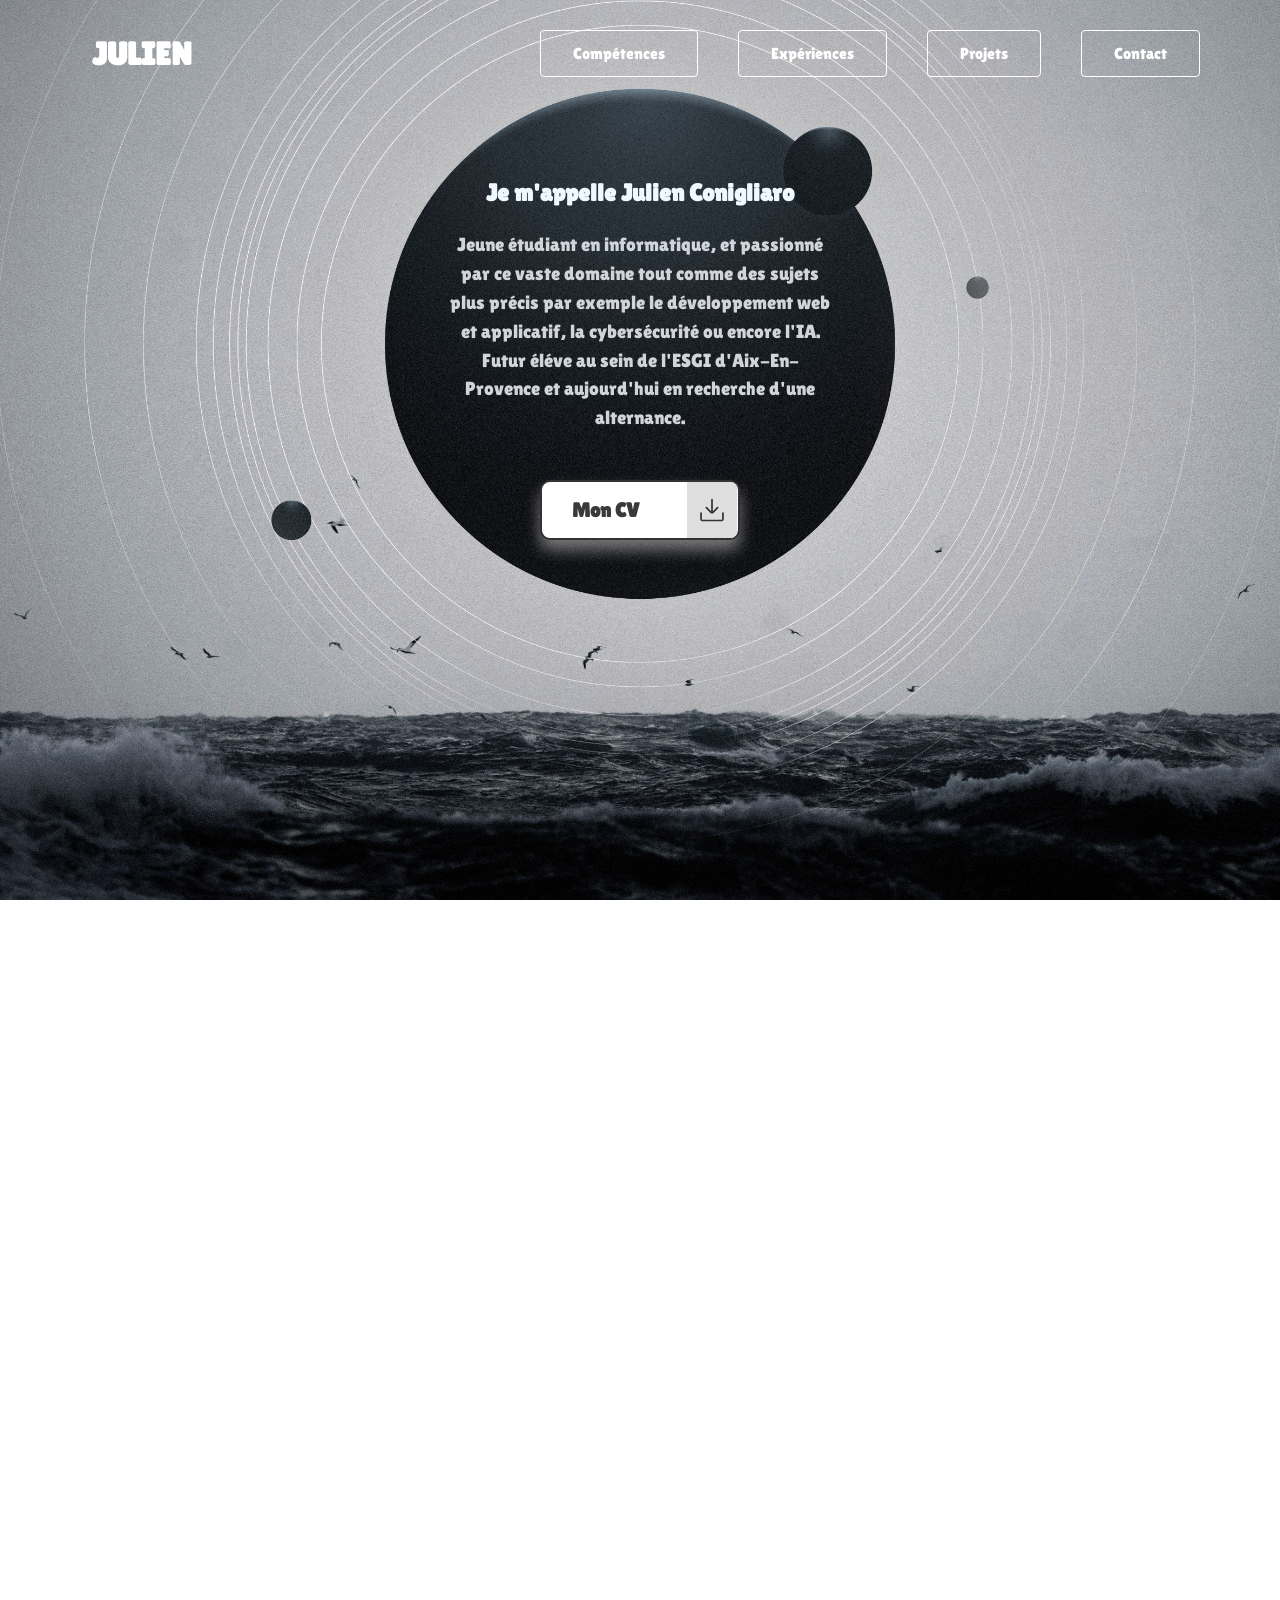
==== commit 75f82176: "firebase" ====
--- a/index.html
+++ b/index.html
@@ -11,6 +11,55 @@
     <link href="https://fonts.googleapis.com/css2?family=Lilita+One&family=Poetsen+One&family=Roboto:ital,wght@0,100..900;1,100..900&family=Sora:wght@100..800&display=swap" rel="stylesheet">
 </head>
 <body>
+    <script type="module">
+        // Import the functions you need from the SDKs you need
+        import { initializeApp } from "https://www.gstatic.com/firebasejs/12.4.0/firebase-app.js";
+        import { getAnalytics } from "https://www.gstatic.com/firebasejs/12.4.0/firebase-analytics.js";
+        // TODO: Add SDKs for Firebase products that you want to use
+        // https://firebase.google.com/docs/web/setup#available-libraries
+
+        // Your web app's Firebase configuration
+        // For Firebase JS SDK v7.20.0 and later, measurementId is optional
+        const firebaseConfig = {
+            apiKey: "AIzaSyCiaGsCrO8NnZOZvHnsGVcrUED4Hysc_Vg",
+            authDomain: "portfolio-a238c.firebaseapp.com",
+            projectId: "portfolio-a238c",
+            storageBucket: "portfolio-a238c.firebasestorage.app",
+            messagingSenderId: "513296319665",
+            appId: "1:513296319665:web:2081641485faab115e0e90",
+            measurementId: "G-Y77PJZGQ3V"
+        };
+
+        // Initialize Firebase
+        const app = initializeApp(firebaseConfig);
+        const analytics = getAnalytics(app);
+
+        const contactForm = document.getElementById("contactForm");
+        contactForm.addEventListener("submit", async (e) => {
+        e.preventDefault();
+
+        const name = document.getElementById("name").value.trim();
+        const email = document.getElementById("email").value.trim();
+        const message = document.getElementById("message").value.trim();
+        const msgBox = document.getElementById("formMessage");
+
+        try {
+        await addDoc(collection(db, "contactMessages"), {
+            name,
+            email,
+            message,
+            date: new Date()
+        });
+
+        msgBox.textContent = "✅ Message envoyé avec succès !";
+        msgBox.style.color = "green";
+        contactForm.reset();
+        } catch (error) {
+        msgBox.textContent = "❌ Erreur : " + error.message;
+        msgBox.style.color = "red";
+        }
+    });
+    </script>
     <header>
         <nav class="navbar">
             <a href="#" class="logo">JULIEN</a>
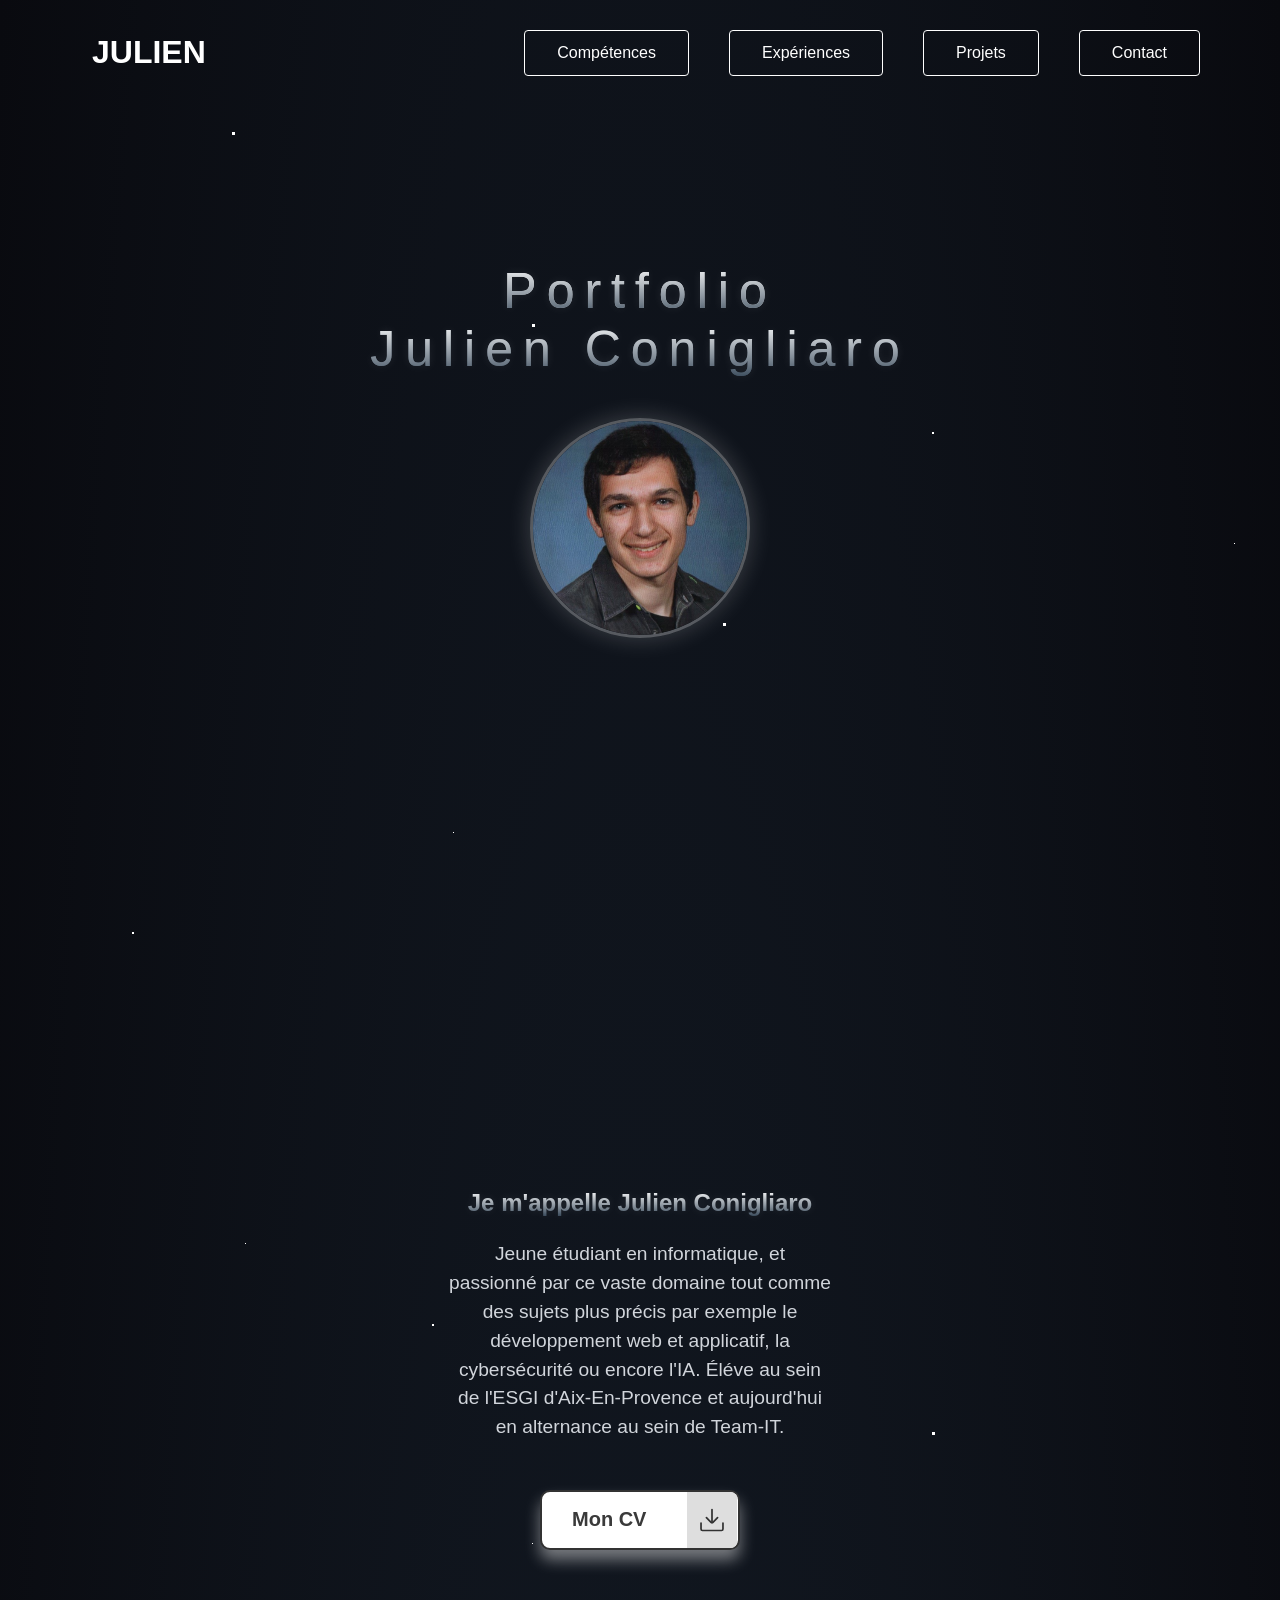
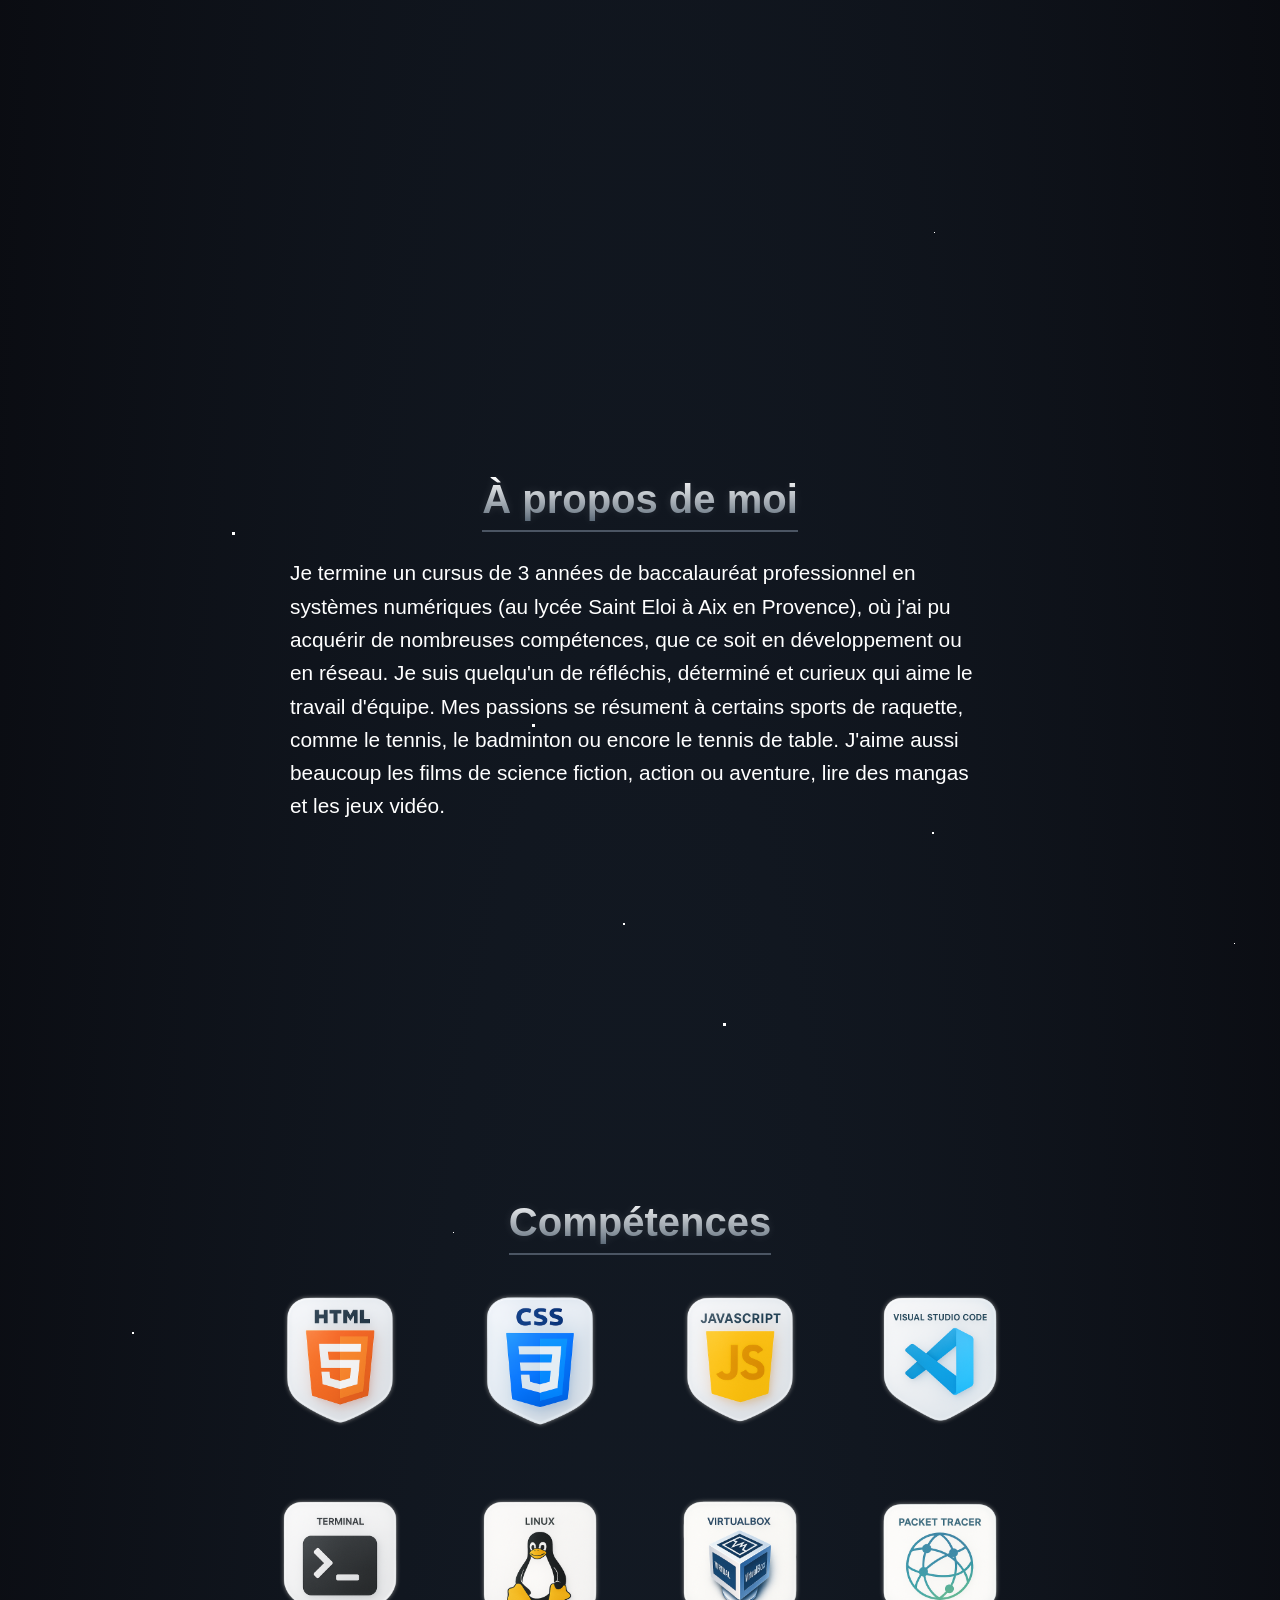
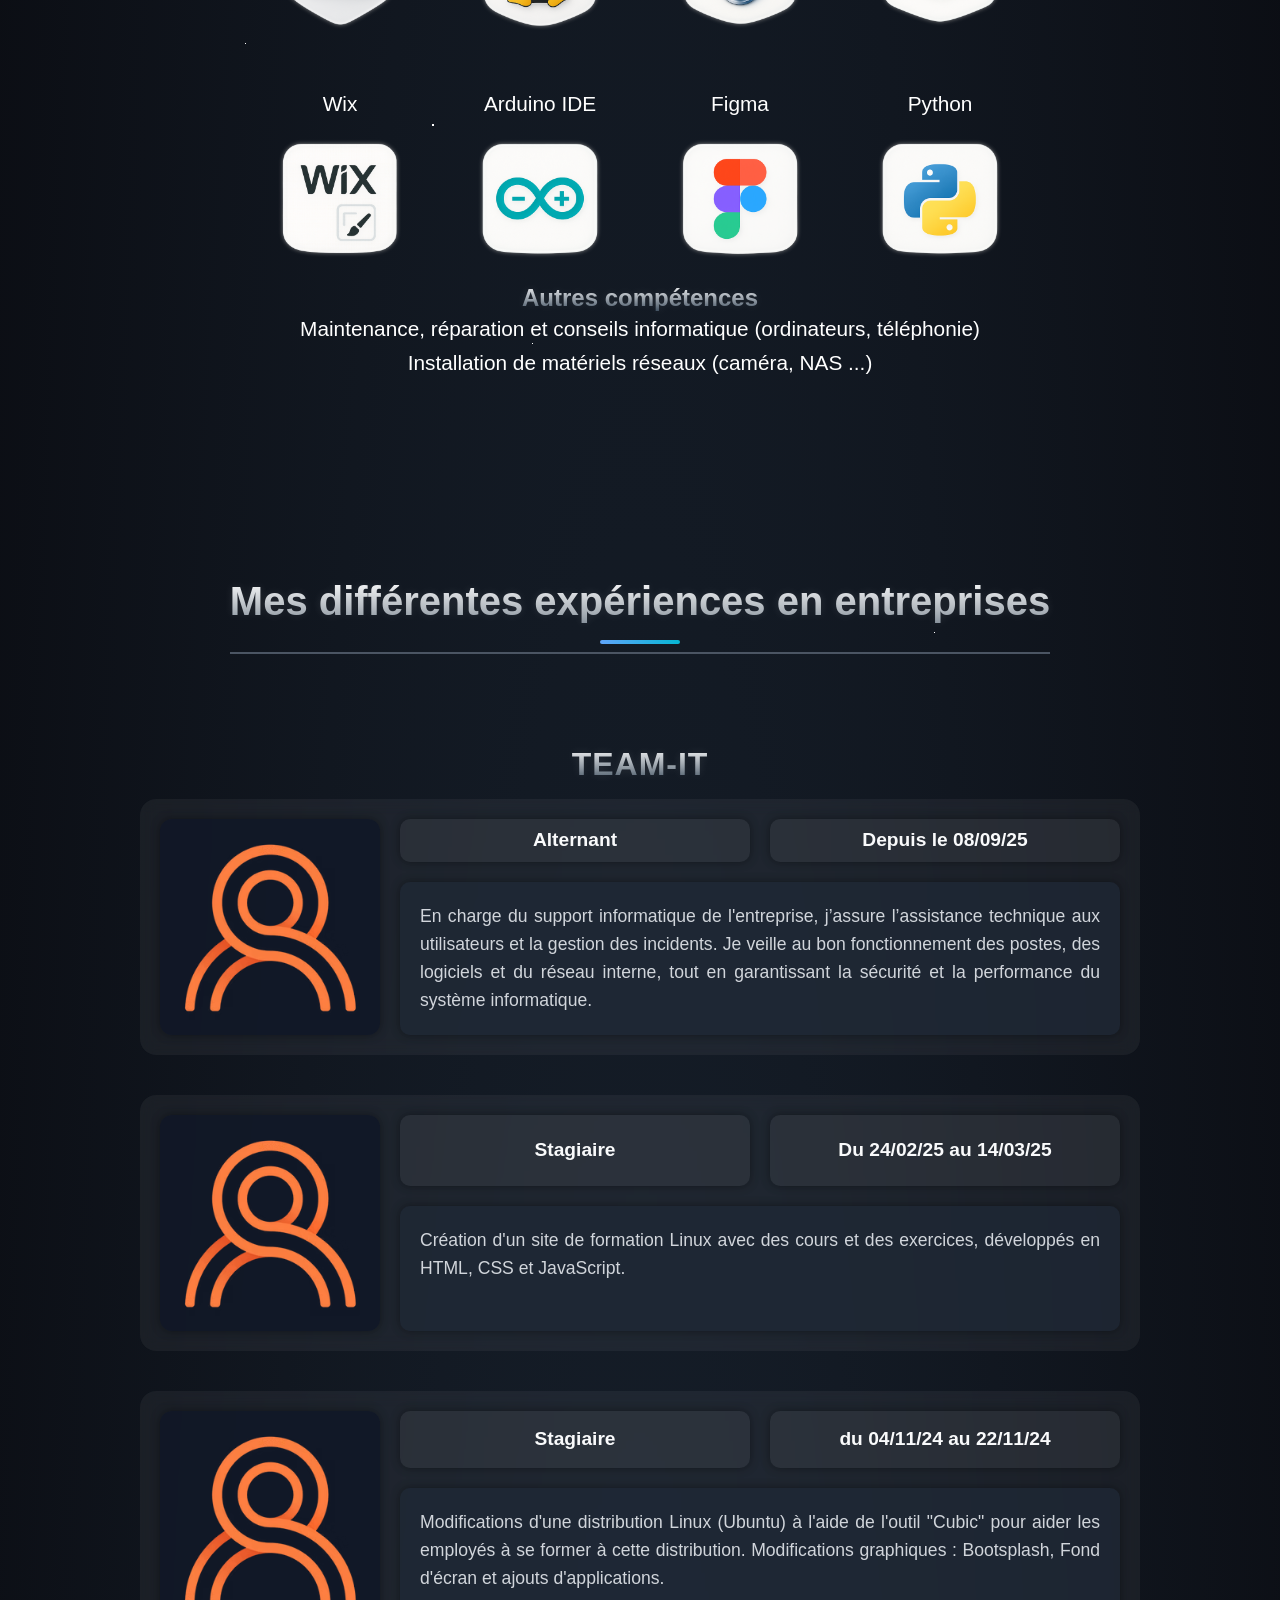
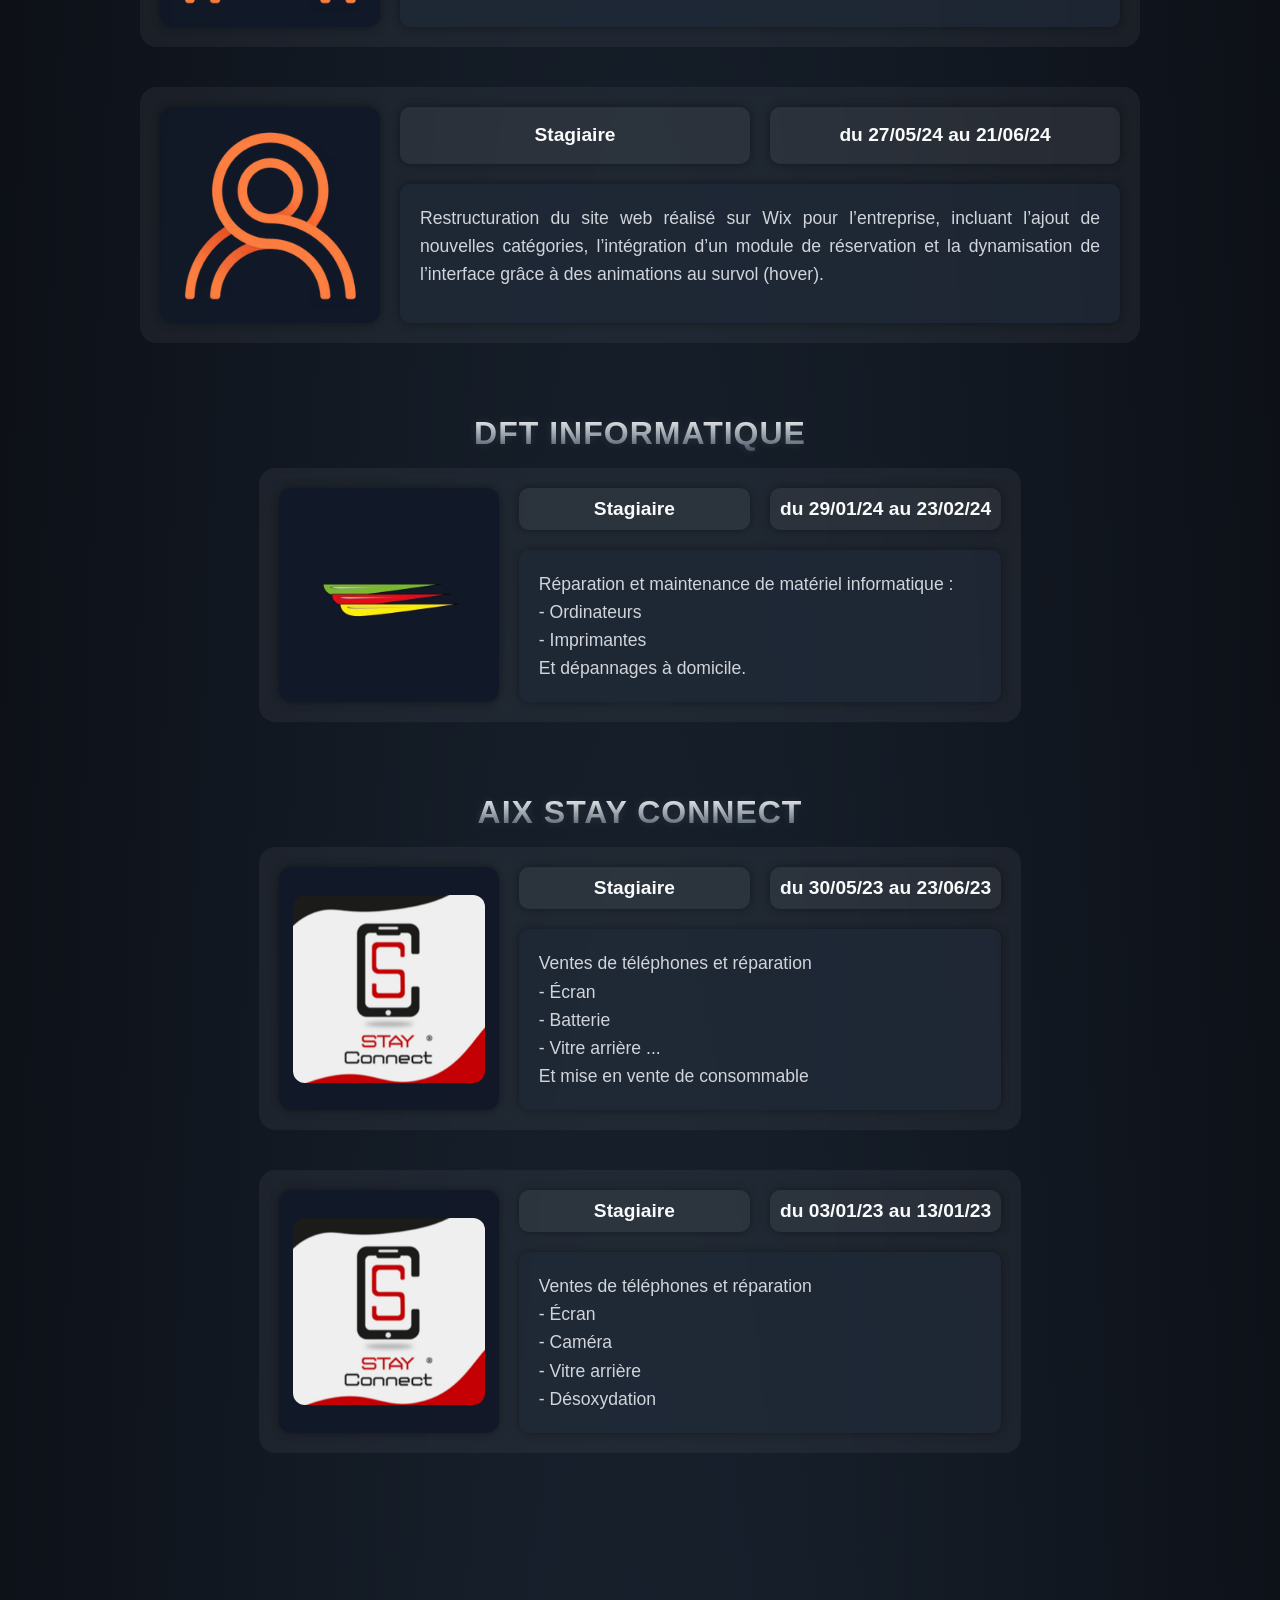
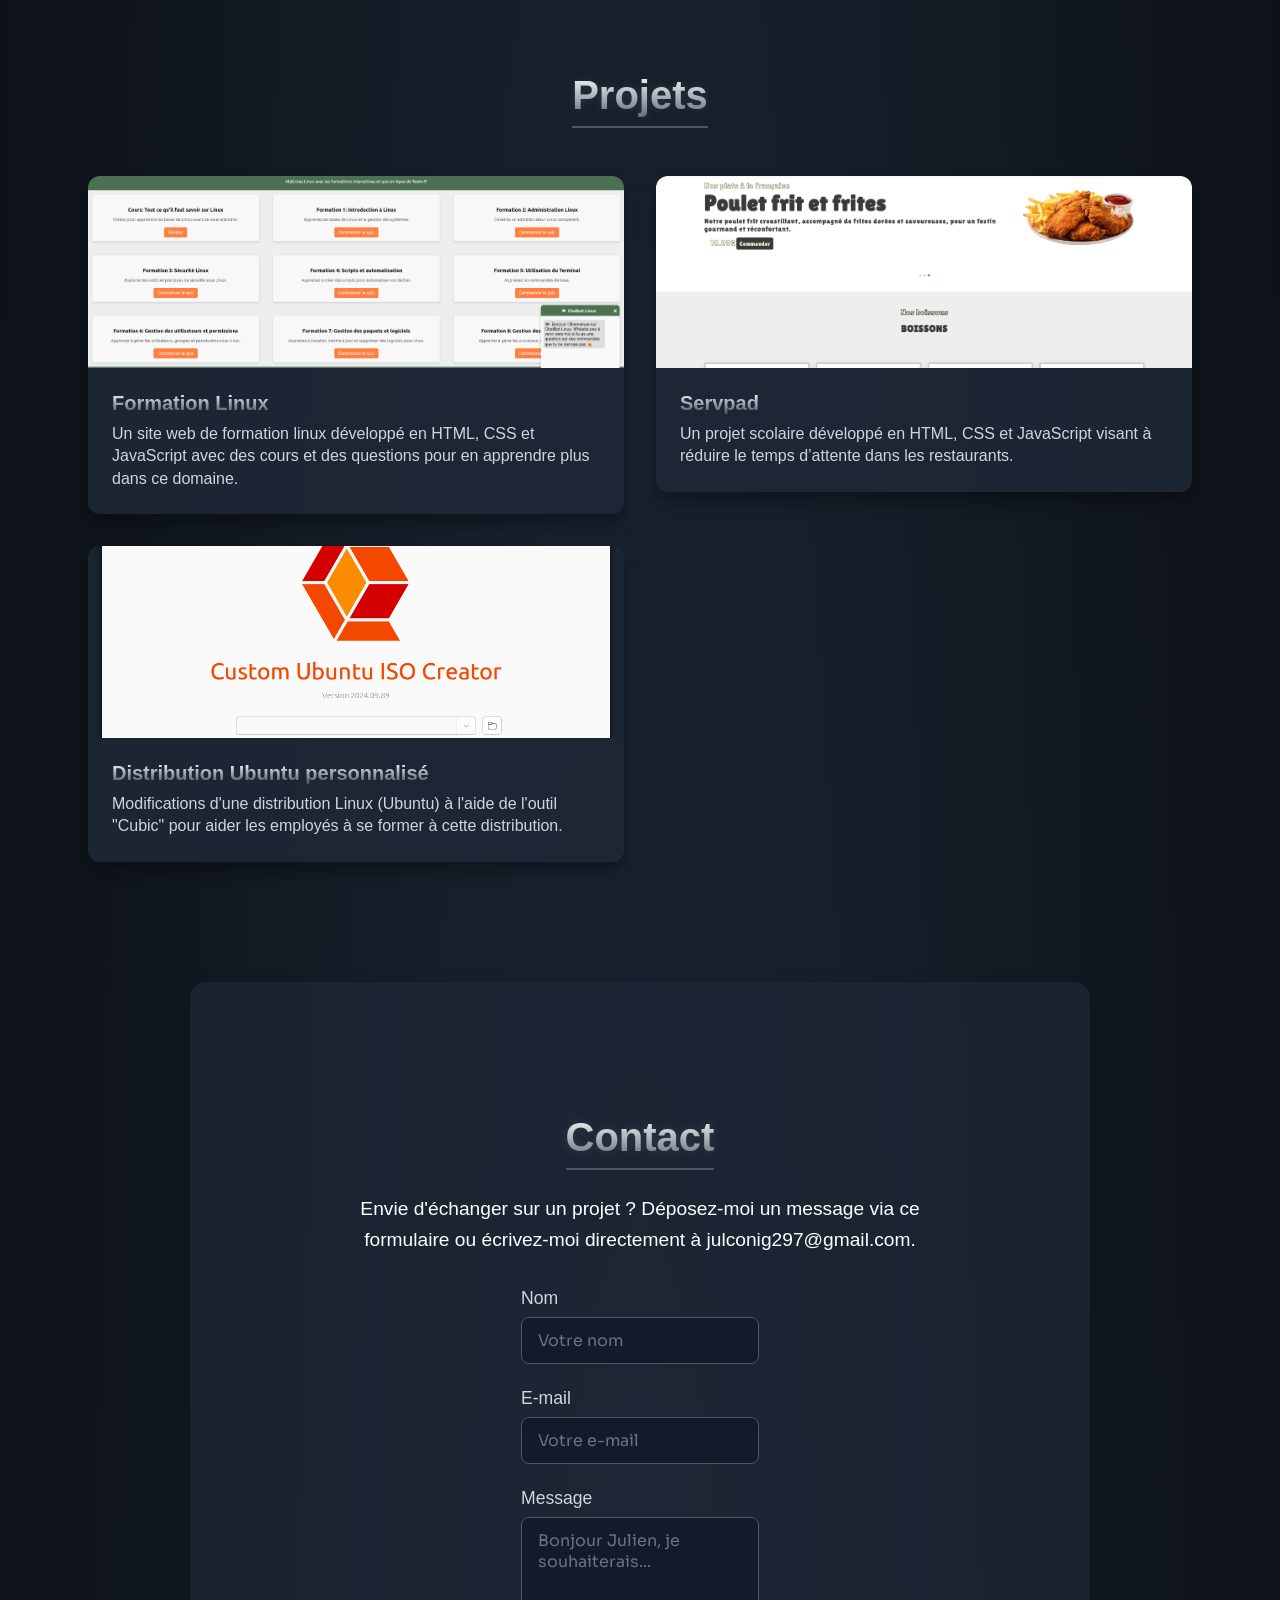
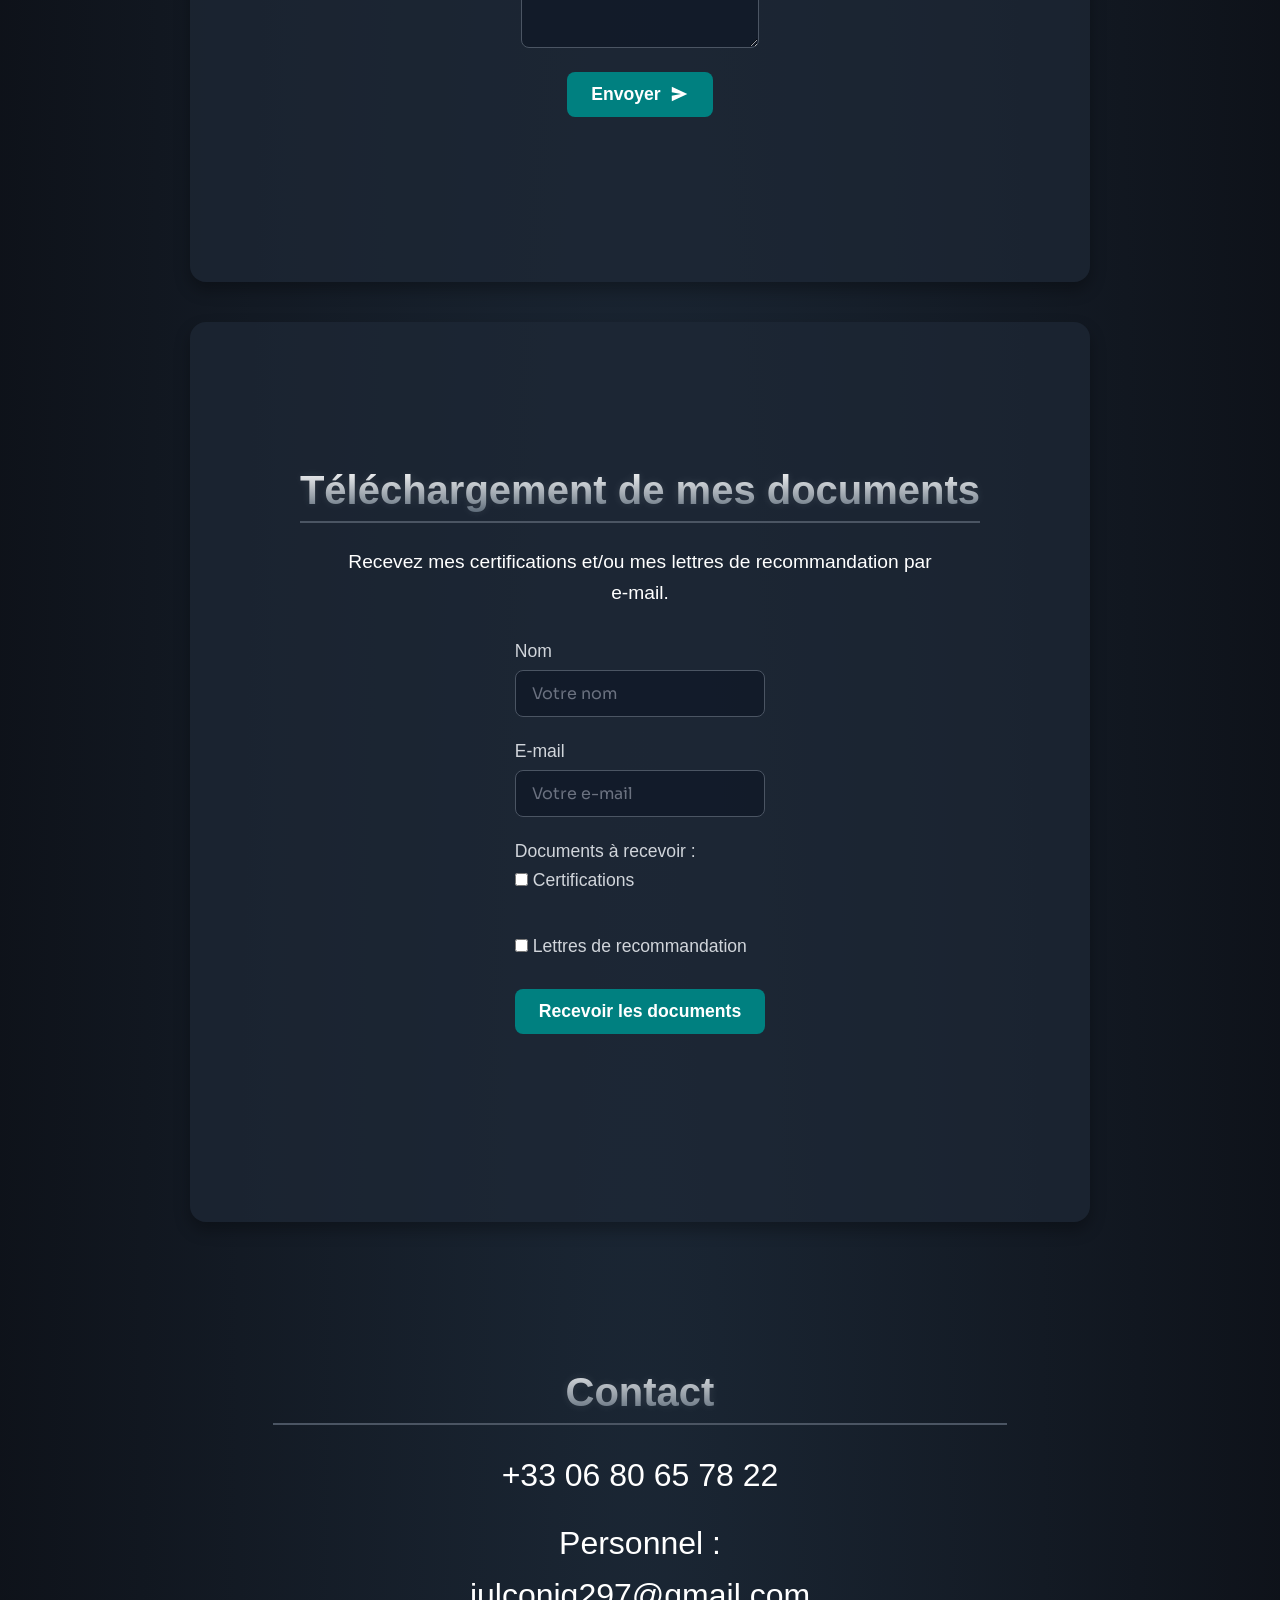
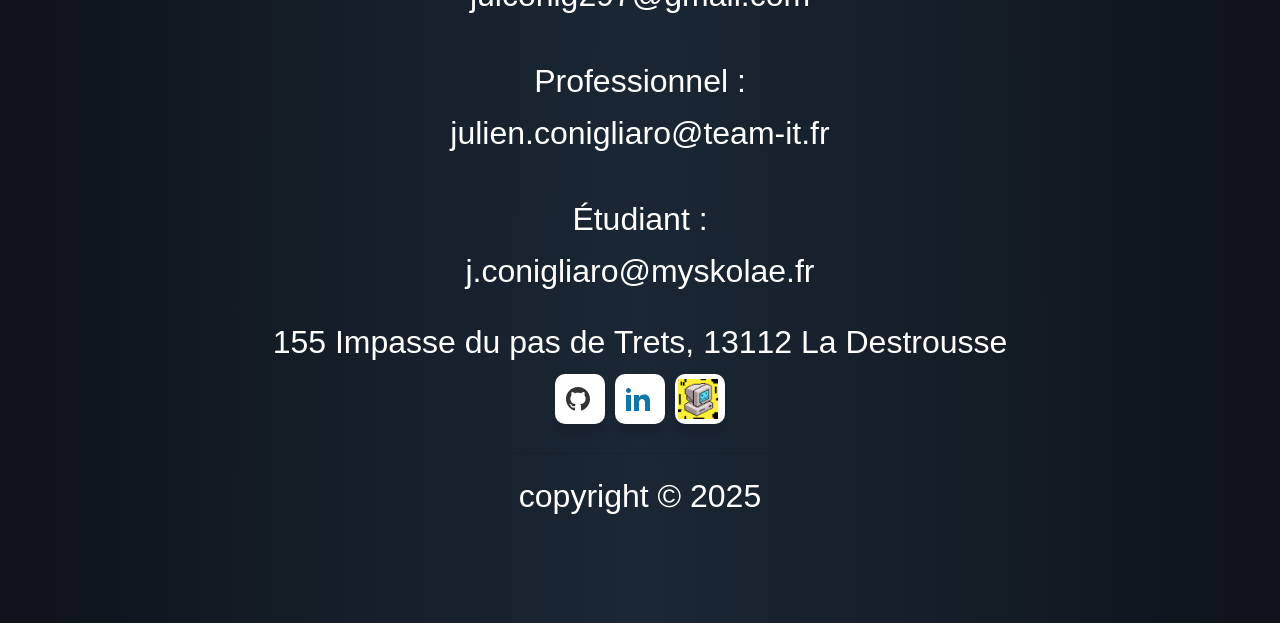
==== commit 9aa01dfb: "Refonte" ====
--- a/index.html
+++ b/index.html
@@ -9,60 +9,12 @@
     <link rel="preconnect" href="https://fonts.googleapis.com">
     <link rel="preconnect" href="https://fonts.gstatic.com" crossorigin>
     <link href="https://fonts.googleapis.com/css2?family=Lilita+One&family=Poetsen+One&family=Roboto:ital,wght@0,100..900;1,100..900&family=Sora:wght@100..800&display=swap" rel="stylesheet">
+    <link rel="stylesheet" href="background.css">
 </head>
 <body>
-    <script type="module">
-        // Import the functions you need from the SDKs you need
-        import { initializeApp } from "https://www.gstatic.com/firebasejs/12.4.0/firebase-app.js";
-        import { getAnalytics } from "https://www.gstatic.com/firebasejs/12.4.0/firebase-analytics.js";
-        // TODO: Add SDKs for Firebase products that you want to use
-        // https://firebase.google.com/docs/web/setup#available-libraries
-
-        // Your web app's Firebase configuration
-        // For Firebase JS SDK v7.20.0 and later, measurementId is optional
-        const firebaseConfig = {
-            apiKey: "AIzaSyCiaGsCrO8NnZOZvHnsGVcrUED4Hysc_Vg",
-            authDomain: "portfolio-a238c.firebaseapp.com",
-            projectId: "portfolio-a238c",
-            storageBucket: "portfolio-a238c.firebasestorage.app",
-            messagingSenderId: "513296319665",
-            appId: "1:513296319665:web:2081641485faab115e0e90",
-            measurementId: "G-Y77PJZGQ3V"
-        };
-
-        // Initialize Firebase
-        const app = initializeApp(firebaseConfig);
-        const analytics = getAnalytics(app);
-
-        const contactForm = document.getElementById("contactForm");
-        contactForm.addEventListener("submit", async (e) => {
-        e.preventDefault();
-
-        const name = document.getElementById("name").value.trim();
-        const email = document.getElementById("email").value.trim();
-        const message = document.getElementById("message").value.trim();
-        const msgBox = document.getElementById("formMessage");
-
-        try {
-        await addDoc(collection(db, "contactMessages"), {
-            name,
-            email,
-            message,
-            date: new Date()
-        });
-
-        msgBox.textContent = "✅ Message envoyé avec succès !";
-        msgBox.style.color = "green";
-        contactForm.reset();
-        } catch (error) {
-        msgBox.textContent = "❌ Erreur : " + error.message;
-        msgBox.style.color = "red";
-        }
-    });
-    </script>
     <header>
-        <nav class="navbar">
-            <a href="#" class="logo">JULIEN</a>
+        <div class="navbar">
+            <a href="#home" class="logo">JULIEN</a>
             <div class="nav-links">
                 <ul>
                     <li><a href="#skills">Compétences</a></li>
@@ -74,12 +26,32 @@
                 <div class="menu">
                     <a class="fas fa-bars" alt="menu"></a>
                 </div>
-        </nav>
+            </div>
     </header>
+
+    <!-- Fond étoilé en arrière-plan (toujours présent) -->
+    <div id="stars"></div>
+    <div id="stars2"></div>
+    <div id="stars3"></div>
+    <div id="stars4"></div>
+
+
+    <!-- Section 1 : Écran d’accueil -->
+   <section id="home">
+        <h1 id="title">
+            <span>Portfolio</span><br>
+            <span>Julien Conigliaro</span>
+        </h1>
+
+        <figure class="portrait">
+            <img src="images/Photo pour CV rogné.jpg" alt="Photo de Julien Conigliaro">
+        </figure>
+    </section>
+
 
     <main>
         <h2>Je m'appelle Julien Conigliaro</h2>
-        <p>Jeune étudiant en informatique, et passionné par ce vaste domaine tout comme des sujets plus précis par exemple le développement web et applicatif, la cybersécurité ou encore l'IA. Futur éléve au sein de l'ESGI d'Aix-En-Provence et aujourd'hui en recherche d'une alternance.</p>
+        <p>Jeune étudiant en informatique, et passionné par ce vaste domaine tout comme des sujets plus précis par exemple le développement web et applicatif, la cybersécurité ou encore l'IA. Éléve au sein de l'ESGI d'Aix-En-Provence et aujourd'hui en alternance au sein de Team-IT.</p>
         <a class="button" type="button" href="images/CV-Julien-Conigliaro.pdf" download="CV-Julien-Conigliaro.pdf">
             <span class="button__text">Mon CV</span>
             <span class="button__icon"><svg xmlns="http://www.w3.org/2000/svg" viewBox="0 0 35 35" id="bdd05811-e15d-428c-bb53-8661459f9307" data-name="Layer 2" class="svg"><path d="M17.5,22.131a1.249,1.249,0,0,1-1.25-1.25V2.187a1.25,1.25,0,0,1,2.5,0V20.881A1.25,1.25,0,0,1,17.5,22.131Z"></path><path d="M17.5,22.693a3.189,3.189,0,0,1-2.262-.936L8.487,15.006a1.249,1.249,0,0,1,1.767-1.767l6.751,6.751a.7.7,0,0,0,.99,0l6.751-6.751a1.25,1.25,0,0,1,1.768,1.767l-6.752,6.751A3.191,3.191,0,0,1,17.5,22.693Z"></path><path d="M31.436,34.063H3.564A3.318,3.318,0,0,1,.25,30.749V22.011a1.25,1.25,0,0,1,2.5,0v8.738a.815.815,0,0,0,.814.814H31.436a.815.815,0,0,0,.814-.814V22.011a1.25,1.25,0,1,1,2.5,0v8.738A3.318,3.318,0,0,1,31.436,34.063Z"></path></svg></span>
@@ -90,47 +62,51 @@
 
     <section>
     <h3>À propos de moi</h3>
-    <p>Je termine un cursus de 3 années de baccalauréat professionnel en systèmes numériques (au lycée Saint Eloi à Aix en Provence), où j'ai pu acquérir de nombreuses compétences, que ce soit en développement ou en réseau. Je suis quelqu'un de réfléchis, déterminé et curieux qui aime le travail d'équipe. Mes passions se résument à certains sport de raquette comme le tennis, le badmington ou encore le tennis de table. J'aime aussi beaucoup les films de science fiction, action ou aventure, lire des mangas et les jeux vidéo.</p>    
+    <p>Je termine un cursus de 3 années de baccalauréat professionnel en systèmes numériques (au lycée Saint Eloi à Aix en Provence), où j'ai pu acquérir de nombreuses compétences, que ce soit en développement ou en réseau. Je suis quelqu'un de réfléchis, déterminé et curieux qui aime le travail d'équipe. Mes passions se résument à certains sports de raquette, comme le tennis, le badminton ou encore le tennis de table. J'aime aussi beaucoup les films de science fiction, action ou aventure, lire des mangas et les jeux vidéo.</p>    
     </section>
 
     <section id="skills">
         <h3>Compétences</h3>
         <div class="skills">
             <div class="skills-items">
-                <p>HTML5</p>
-                <img src="images/logo-HTML5.png" alt="">
-            </div>
-            <div class="skills-items">
-                <p>CSS3</p>
-                <img src="images/logo-CSS3.png" alt="">
-            </div>
-            <div class="skills-items">
-                <p>JavaScript</p>
-                <img src="images/logo-JavaScript.png" alt="">
-            </div>
-            <div class="skills-items">
-                <p>Visual Studio Code</p>
-                <img src="images/logo-VScode.png" alt="">
-            </div>
-            <div class="skills-items">
-                <p>Terminal Linux</p>
-                <img src="images/logo-Linux.png" alt="">
-            </div>
-            <div class="skills-items">
-                <p>Ubuntu</p>
-                <img src="images/logo-Ubuntu.svg" alt="">
-            </div>
-            <div class="skills-items">
-                <p>VirtualBox</p>
-                <img src="images/logo-VirtualBox.png" alt="">
-            </div>
-            <div class="skills-items">
-                <p>Cisco Packet Tracer</p>
-                <img src="images/logo-cisco-packet-tracer.png" alt="">
+                <img src="images/logo_html.png" alt="">
+            </div>
+            <div class="skills-items">
+                <img src="images/logo_ccs_glass.png" alt="">
+            </div>
+            <div class="skills-items">
+                <img src="images/logo_JS.png" alt="">
+            </div>
+            <div class="skills-items">
+                <img src="images/logo_vscode.png" alt="">
+            </div>
+            <div class="skills-items">
+                <img src="images/logo_terminal.png" alt="">
+            </div>
+            <div class="skills-items">
+                <img src="images/logo_linux.png" alt="">
+            </div>
+            <div class="skills-items">
+                <img src="images/logo_virtualbox.png" alt="">
+            </div>
+            <div class="skills-items">
+                <img src="images/logo_packet_traceur.png" alt="">
             </div>
             <div class="skills-items">
                 <p>Wix</p>
-                <img src="images/logo-wix.png" alt="">
+                <img src="images/logo_wix.png" alt="">
+            </div>
+            <div class="skills-items">
+                <p>Arduino IDE</p>
+                <img src="images/logo_arduino-ide.png" alt="">
+            </div>
+            <div class="skills-items">
+                <p>Figma</p>
+                <img src="images/logo_figma.png" alt="">
+            </div>
+            <div class="skills-items">
+                <p>Python</p>
+                <img src="images/logo_python.png" alt="">
             </div>
         </div>
         <h2>Autres compétences</h2>
@@ -145,13 +121,13 @@
         <div class="experience-layout">
             <div class="box image"><img src="images/logo-teamit.png" alt="image"></div>
             <div class="box poste">Alternant</div>
-            <div class="box date">Du 08/09/25 à maintenant</div>
-            <div class="box description">Support informatique de l'entreprise</div>
-        </div>
-        <div class="experience-layout">
-            <div class="box image"><img src="images/logo-teamit.png" alt="image"></div>
-            <div class="box poste">Stagiaire</div>
-            <div class="box date">Du 20/02/25 au 20/03/25</div>
+            <div class="box date">Depuis le 08/09/25</div>
+            <div class="box description">En charge du support informatique de l'entreprise, j’assure l’assistance technique aux utilisateurs et la gestion des incidents. Je veille au bon fonctionnement des postes, des logiciels et du réseau interne, tout en garantissant la sécurité et la performance du système informatique.</div>
+        </div>
+        <div class="experience-layout">
+            <div class="box image"><img src="images/logo-teamit.png" alt="image"></div>
+            <div class="box poste">Stagiaire</div>
+            <div class="box date">Du 24/02/25 au 14/03/25</div>
             <div class="box description">Création d'un site de formation Linux avec des cours et des exercices, développés en HTML, CSS et JavaScript.</div>
         </div>
         <div class="experience-layout">
@@ -164,7 +140,7 @@
             <div class="box image"><img src="images/logo-teamit.png" alt="image"></div>
             <div class="box poste">Stagiaire</div>
             <div class="box date">du 27/05/24 au 21/06/24</div>
-            <div class="box description">Retravail du site web fait sur wix de l'entreprise (ajout de catégories, ajout d'un module de réservation et dynamisation du site avec des animations hover).</div>
+            <div class="box description">Restructuration du site web réalisé sur Wix pour l’entreprise, incluant l’ajout de nouvelles catégories, l’intégration d’un module de réservation et la dynamisation de l’interface grâce à des animations au survol (hover).</div>
         </div>
         <h2>DFT informatique</h2>
         <div class="experience-layout">
@@ -177,7 +153,7 @@
         <div class="experience-layout">
             <div class="box image"><img src="images/logo-aix-stay-connect.png" alt="image"></div>
             <div class="box poste">Stagiaire</div>
-            <div class="box date">du 30/05/23 au 23/06/24</div>
+            <div class="box date">du 30/05/23 au 23/06/23</div>
             <div class="box description">Ventes de téléphones et réparation <br>- Écran <br>- Batterie <br>- Vitre arrière ...<br>Et mise en vente de consommable</div>
         </div>
         <div class="experience-layout">
@@ -285,7 +261,9 @@
             <div class="box2">
                 <h3>Contact</h3>
                 <a >+33 06 80 65 78 22</a>
-                <a href="https://mail.google.com/mail/u/1/?hl=fr#inbox?compose=CllgCJNsvKZtkvlzhQKKcqkxbjTBzZffltNqjmptbjvLlMZmDgjlrbhFNrGVDvtMSTVVNZhFXmg">julconig297@gmail.com</a>
+                <a href="https://mail.google.com/mail/u/1/?hl=fr#inbox?compose=CllgCJNsvKZtkvlzhQKKcqkxbjTBzZffltNqjmptbjvLlMZmDgjlrbhFNrGVDvtMSTVVNZhFXmg"><p>Personnel :</p>julconig297@gmail.com</a><br>
+                <a href="https://outlook.office.com/mail/"><p>Professionnel :</p>julien.conigliaro@team-it.fr</a><br>
+                <a href="https://outlook.office.com/mail/"><p>Étudiant :</p>j.conigliaro@myskolae.fr</a><br>
                 <a >155 Impasse du pas de Trets, 13112 La Destrousse</a>
             </div>
         </div>
--- a/style.css
+++ b/style.css
@@ -6,36 +6,48 @@
     box-sizing: border-box;
 }
 
-body {
-    height: 100vh;
-    width: 100vw;
-    background-image: url(images/aesthetic-planet-ocean-background-galaxy-nature-remix.jpg);
-    background-size: cover;
-    background-position: center;
-    background-attachment: fixed;
-    font-family: "Lilita One", sans-serif;
-    box-sizing: border-box;
-}
-
-html, body {
-  overflow-x: hidden;
+body, html {
   scroll-behavior: smooth;
 }
 
+/* --- DÉGRADÉ SUR TOUS LES TITRES --- */
+h1, h2, h3, h4, h5, h6 {
+  background: -webkit-linear-gradient(white, #38495a);
+  -webkit-background-clip: text;
+  -webkit-text-fill-color: transparent;
+  color: transparent;
+}
+
+/* Optionnel : ajoute un léger effet lumineux */
+h1, h2, h3 {
+  text-shadow: 0 0 10px rgba(255,255,255,0.1);
+}
+
+
+
+/* Chaque section prend toute la hauteur de l’écran */
+section {
+  height: 100vh;
+  display: flex;
+  justify-content: center;
+  align-items: center;
+  flex-direction: column;
+  
+}
+
 
 main {
-    max-width: 900px;
-    padding: 0 24px;
-    text-align: center;
-    display: flex;
-    flex-direction: column;
-    align-items: center;
-    justify-content: center;
-    height: 100vh; /* occupe toute la hauteur */
-    text-align: center;
-    padding: 0 24px;
-    margin: 0 auto;
-    transform: translateY(-10%);
+  max-width: 900px;
+  margin: 0 auto;
+  padding: 120px 24px 80px;
+  text-align: center;
+  display: flex;
+  flex-direction: column;
+  align-items: center;
+  justify-content: center;
+  height: auto; /* avant : 100vh */
+  min-height: 100vh;
+  transform: none; /* supprime le décalage vertical */
 }
 
 main a {
@@ -128,13 +140,19 @@
 }
 
 section {
-    position: relative;
-    z-index: 1;
-    max-width: 900px;
-    margin: 0 auto;
-    padding: 80px 24px;
-    color: #d1d5db;
-    }
+  position: relative;
+  z-index: 1;
+  max-width: 900px;
+  margin: 0 auto;
+  padding: 100px 24px; /* plus d’espace pour respirer */
+  color: #d1d5db;
+  min-height: 100vh; /* occupe au moins une hauteur d’écran */
+  height: auto; /* s’agrandit selon le contenu */
+  display: flex;
+  flex-direction: column;
+  justify-content: center;
+  align-items: center;
+}
 
 section h3 {
     font-weight: 700;
@@ -310,84 +328,213 @@
     color: #fff;
 }
 
+/* --- SECTION EXPÉRIENCES --- */
+#experiences {
+  max-width: 1200px;
+  margin: 0 auto;
+  padding: 100px 24px;
+  text-align: center;
+}
+
+#experiences h3 {
+  font-size: 2.5rem;
+  color: white;
+  margin-bottom: 60px;
+  position: relative;
+}
+
+#experiences h3::after {
+  content: "";
+  display: block;
+  width: 80px;
+  height: 4px;
+  background: linear-gradient(90deg, #60a5fa, #06b6d4);
+  margin: 16px auto 0 auto;
+  border-radius: 2px;
+}
+
 #experiences h2 {
-    margin-bottom: 1rem;
-    text-align: center;
-    text-decoration: underline;
-}
-
-
+  margin: 2rem auto 1rem auto;
+  text-align: center;
+  font-size: 2rem;
+  color: #93c5fd;
+  font-weight: 700;
+  letter-spacing: 1px;
+  text-transform: uppercase;
+}
+
+/* --- Disposition des expériences --- */
 .experience-layout {
   display: grid;
-  grid-template-columns: 200px 300px 300px;
+  grid-template-columns: 220px 1fr 1fr;
   grid-template-rows: auto auto;
-  gap: 16px;
-  max-width: 990px;
-  margin: 0 auto 2rem auto;
-  color: white;
-  justify-content: center;
-  filter: drop-shadow(0px 0px 2px rgb(255, 255, 255));
-}
-
+  gap: 20px;
+  align-items: stretch;
+  justify-content: center;
+  background: rgba(255, 255, 255, 0.05);
+  border-radius: 16px;
+  padding: 20px;
+  margin: 0 auto 2.5rem auto;
+  max-width: 1000px;
+  backdrop-filter: blur(8px);
+  transition: transform 0.3s ease, box-shadow 0.3s ease;
+}
+
+.experience-layout:hover {
+  transform: translateY(-6px);
+  box-shadow: 0 8px 20px rgba(0, 0, 0, 0.5);
+}
+
+/* --- Boîtes internes --- */
 .box {
-  background-color: rgba(30, 30, 30, 0.9);
-  padding: 12px;
-  border-radius: 16px;
-  box-shadow: 4px 4px 8px rgba(0,0,0,0.5);
+  background-color: rgba(17, 24, 39, 0.9);
+  padding: 14px;
+  border-radius: 12px;
+  box-shadow: 0 0 10px rgba(0, 0, 0, 0.4);
   overflow: hidden;
-  font-size: 1.4rem;
-}
-
-/* Image prend 2 lignes */
+  font-size: 1.1rem;
+  color: #e5e7eb;
+  text-align: center;
+}
+
+/* Image (à gauche) */
 .image {
   grid-row: span 2;
-}
+  display: flex;
+  align-items: center;
+  justify-content: center;
+}
+
 .image img {
   width: 100%;
-  height: 100%;
+  height: auto;
+  border-radius: 12px;
   object-fit: cover;
-  border-radius: 12px;
-}
-
-/* Poste et date sur la 1re ligne */
-.poste {
-  grid-column: 2;
-  grid-row: 1;
+  transition: transform 0.3s ease;
+}
+
+.image img:hover {
+  transform: scale(1.05);
+}
+
+/* Poste et date */
+.poste,
+.date {
   display: flex;
   align-items: center;
   justify-content: center;
-  height: 50px;
-  font-weight: bold;
-}
-
-.date {
-  grid-column: 3;
-  grid-row: 1;
-  display: flex;
-  align-items: center;
-  justify-content: center;
-  height: 50px;
-  font-weight: bold;
-}
-
-/* Description sous poste + date */
+  font-weight: 600;
+  font-size: 1.2rem;
+  background: rgba(255, 255, 255, 0.05);
+  border-radius: 10px;
+  padding: 10px;
+  color: #f9fafb;
+}
+
+/* Description */
 .description {
   grid-column: 2 / 4;
-  grid-row: 2;
-  height: 150px;
-  font-size: 1.2rem;
-  line-height: 1.4;
-}
+  font-size: 1.1rem;
+  line-height: 1.6;
+  color: #d1d5db;
+  background: rgba(31, 41, 55, 0.7);
+  border-radius: 10px;
+  padding: 20px;
+  text-align: justify;
+}
+
+/* --- Responsive --- */
+@media screen and (max-width: 900px) {
+  .experience-layout {
+    grid-template-columns: 1fr;
+    text-align: center;
+  }
+
+  .image {
+    grid-row: auto;
+  }
+
+  .poste,
+  .date,
+  .description {
+    grid-column: auto;
+  }
+
+  .description {
+    text-align: center;
+  }
+}
+
+
+
+
+
+
+
+
+
+
+
+
+
+
+
+/* --- Cadre photo sous le titre --- */
+.portrait {
+  margin-top: 40px;
+  display: flex;
+  justify-content: center;
+}
+
+.portrait img {
+  width: 220px;
+  height: 220px;
+  border-radius: 50%;
+  object-fit: cover;
+  border: 3px solid rgba(255, 255, 255, 0.3);
+  box-shadow: 0 0 25px rgba(255, 255, 255, 0.2);
+  backdrop-filter: blur(5px);
+  transition: transform 0.4s ease, box-shadow 0.4s ease;
+}
+
+.portrait img:hover {
+  transform: scale(1.05);
+  box-shadow: 0 0 35px rgba(255, 255, 255, 0.4);
+}
+
+
+
+
+
+
+
+
+
+
+
+
+
+
+
+
+
+
+
+
+
+
 
 .footer .box-container{
     display: grid;
     grid-template-columns: repeat(auto-fit,minmax(25rem, 1fr));
     gap: 1.5rem;
+    text-align: center;
 }
 .footer .box-container .box2 h3{
     padding: .5rem 0;
     font-size: 2.5rem;
     color: white;
+    text-align: center;
 }
 
 .footer .box-container .box2 a,
@@ -395,16 +542,8 @@
     display: block;
     padding: .5rem 0;
     font-size: 2rem;
-    -webkit-text-stroke: 1px;
-    -webkit-text-stroke-color: #3a3a3a;
     color: white;
     
-}
-
-.footer .box-container .box2 a:hover,
-.footer .box-container .box2 p:hover { 
-    -webkit-text-stroke-color: #ffffff;
-    color: #3a3a3a;
 }
 
 .footer .credit{
@@ -539,6 +678,7 @@
     transition: border-color 0.3s, box-shadow 0.3s;
 }
 
+
 .form-field input[type="text"]:focus,
 .form-field input[type="email"]:focus,
 .form-field textarea:focus {
@@ -618,6 +758,38 @@
 
   main p {
     font-size: 1rem;
+  }
+
+   .experience-layout {
+    grid-template-columns: 1fr;
+    text-align: center;
+    padding: 24px;
+  }
+
+  .image {
+    grid-row: auto;
+    display: flex;
+    justify-content: center;
+    align-items: center;
+    margin-bottom: 16px;
+  }
+
+  .image img {
+    width: 80%;
+    max-width: 300px;
+    height: auto;
+    margin: 0 auto;
+    border-radius: 12px;
+  }
+
+  .poste,
+  .date,
+  .description {
+    grid-column: auto;
+  }
+
+  .description {
+    text-align: center;
   }
 
     
--- a/background.css
+++ b/background.css
@@ -0,0 +1,106 @@
+/* Fond global */
+html, body {
+  height: 100;
+  margin: 0;
+  font-family: 'Lato', sans-serif;
+  color: white;
+  background: radial-gradient(ellipse at bottom, #1B2735 0%, #090A0F 100%);
+  overflow-x: hidden;
+}
+
+/* Les trois calques d’étoiles */
+#stars, #stars2, #stars3 {
+  position: fixed;  /* Fixé à l’écran, pas au contenu */
+  top: 0;
+  left: 0;
+  width: 100%;
+  height: 100%;
+  content: "";
+  background: transparent;
+  z-index: 0;  /* derrière le contenu */
+}
+
+/* Étoiles petites */
+#stars {
+  width: 1px;
+  height: 1px;
+  box-shadow: 
+    1234px 543px #FFF, 532px 1543px #FFF, 934px 1832px #FFF, 
+    1823px 732px #FFF, 1453px 1232px #FFF, 453px 832px #FFF,
+    1532px 345px #FFF, 1934px 523px #FFF, 245px 1243px #FFF;
+  animation: animStar 50s linear infinite;
+}
+
+#stars::after {
+  content: " ";
+  position: absolute;
+  top: 2000px;
+  width: 1px;
+  height: 1px;
+  box-shadow: inherit;
+}
+
+/* Étoiles moyennes */
+#stars2 {
+  width: 2px;
+  height: 2px;
+  box-shadow: 
+    432px 1324px #FFF, 932px 432px #FFF, 1723px 1432px #FFF, 
+    132px 932px #FFF, 623px 523px #FFF, 1832px 232px #FFF;
+  animation: animStar 100s linear infinite;
+}
+
+#stars2::after {
+  content: " ";
+  position: absolute;
+  top: 2000px;
+  width: 2px;
+  height: 2px;
+  box-shadow: inherit;
+}
+
+/* Étoiles grosses */
+#stars3 {
+  width: 3px;
+  height: 3px;
+  box-shadow: 
+    532px 324px #FFF, 932px 1432px #FFF, 1832px 832px #FFF, 
+    232px 132px #FFF, 723px 623px #FFF;
+  animation: animStar 150s linear infinite;
+}
+
+#stars3::after {
+  content: " ";
+  position: absolute;
+  top: 2000px;
+  width: 3px;
+  height: 3px;
+  box-shadow: inherit;
+}
+
+/* Animation lente vers le haut */
+@keyframes animStar {
+  from { transform: translateY(0px); }
+  to { transform: translateY(-2000px); }
+}
+
+/* Titre sur la page d’accueil */
+#title {
+  text-align: center;
+  font-weight: 300;
+  font-size: 50px;
+  letter-spacing: 10px;
+  z-index: 1;  /* devant les étoiles */
+  position: relative;
+}
+
+#title span {
+  background: -webkit-linear-gradient(white, #38495a);
+  -webkit-background-clip: text;
+  -webkit-text-fill-color: transparent;
+}
+
+
+
+
+
